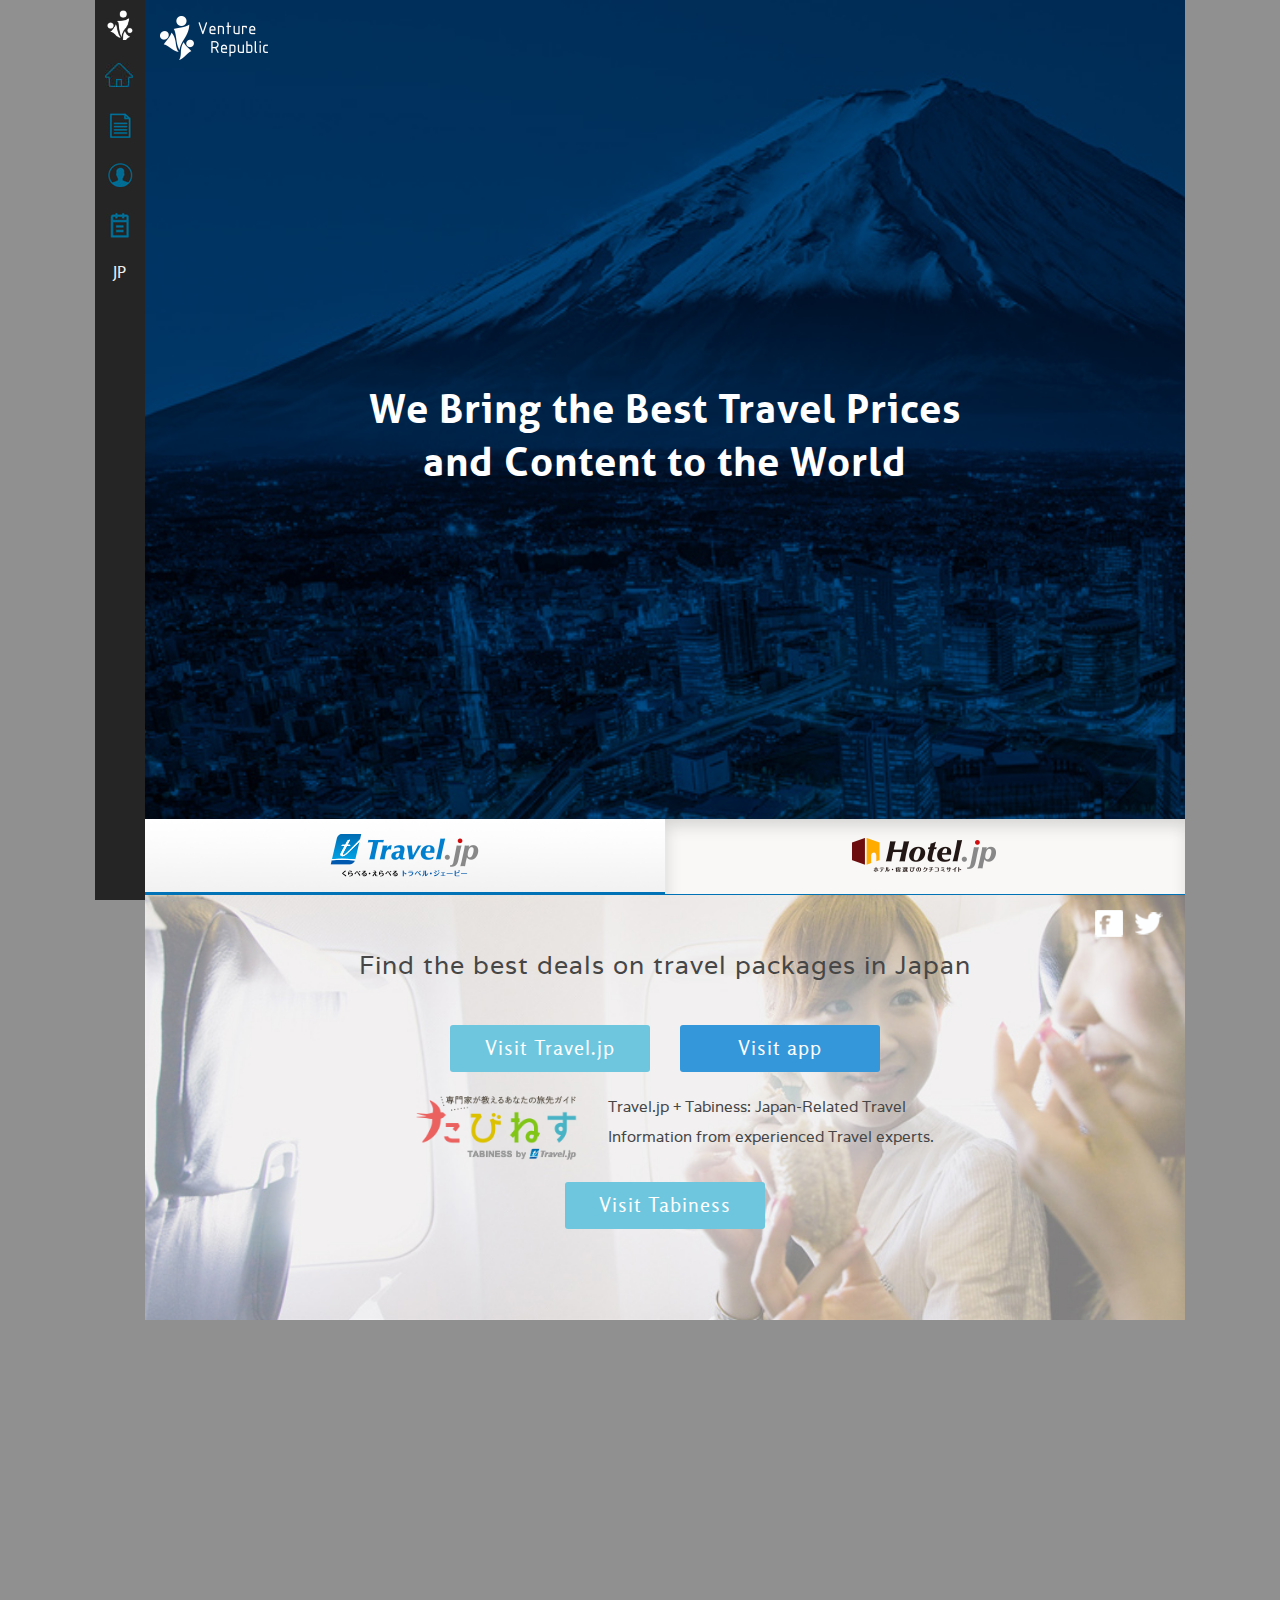
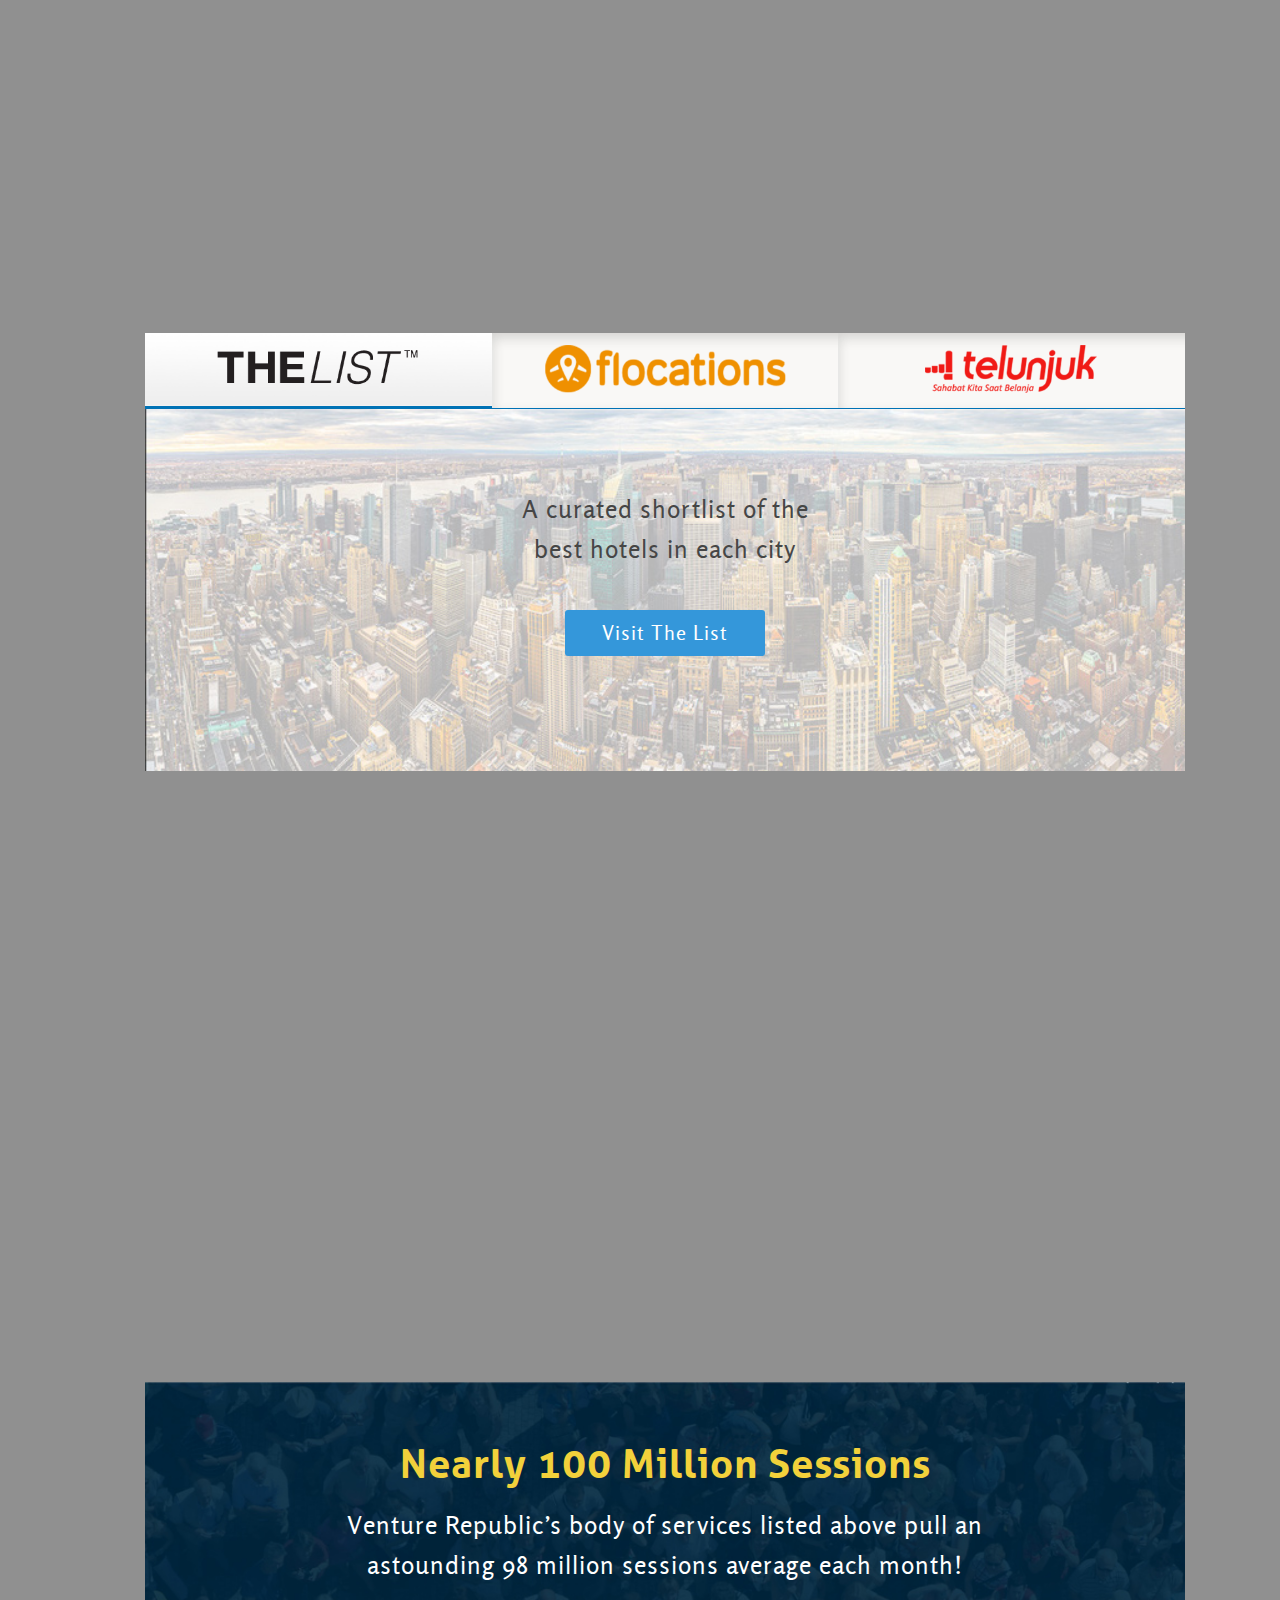
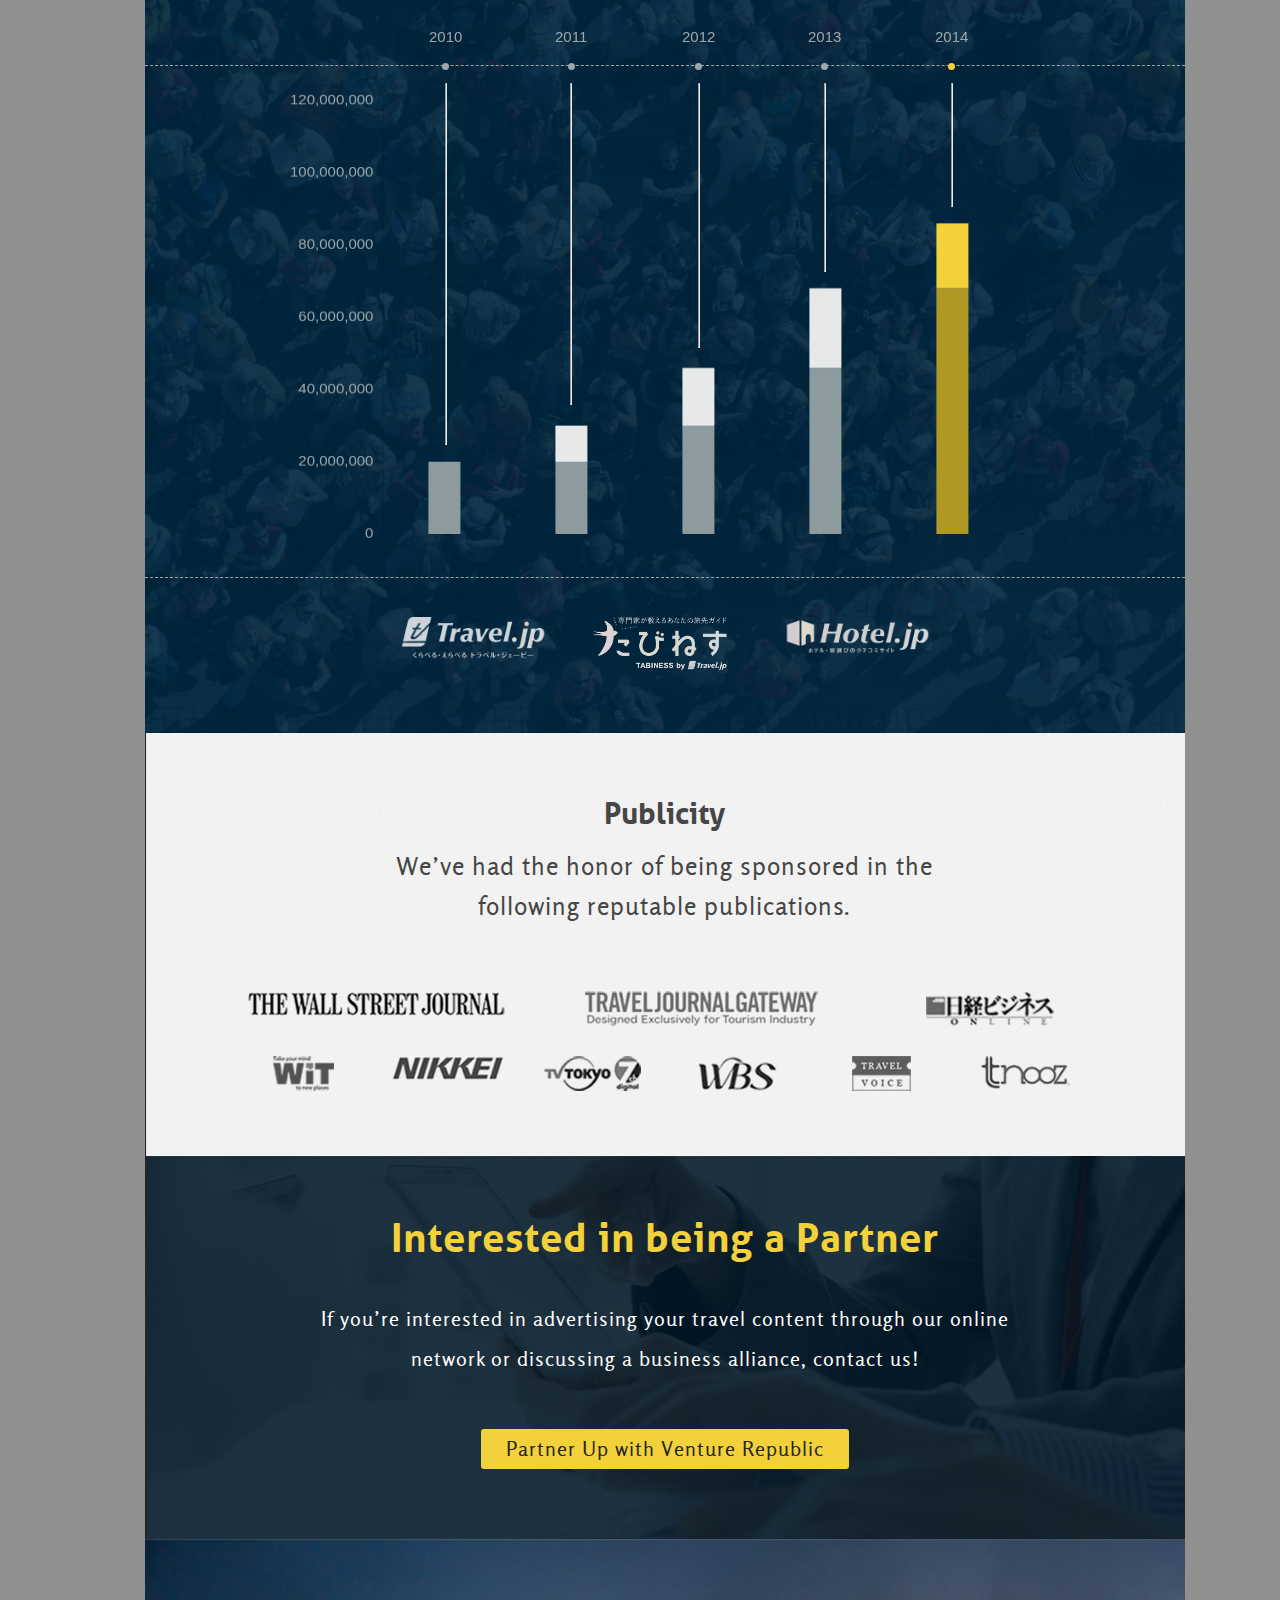
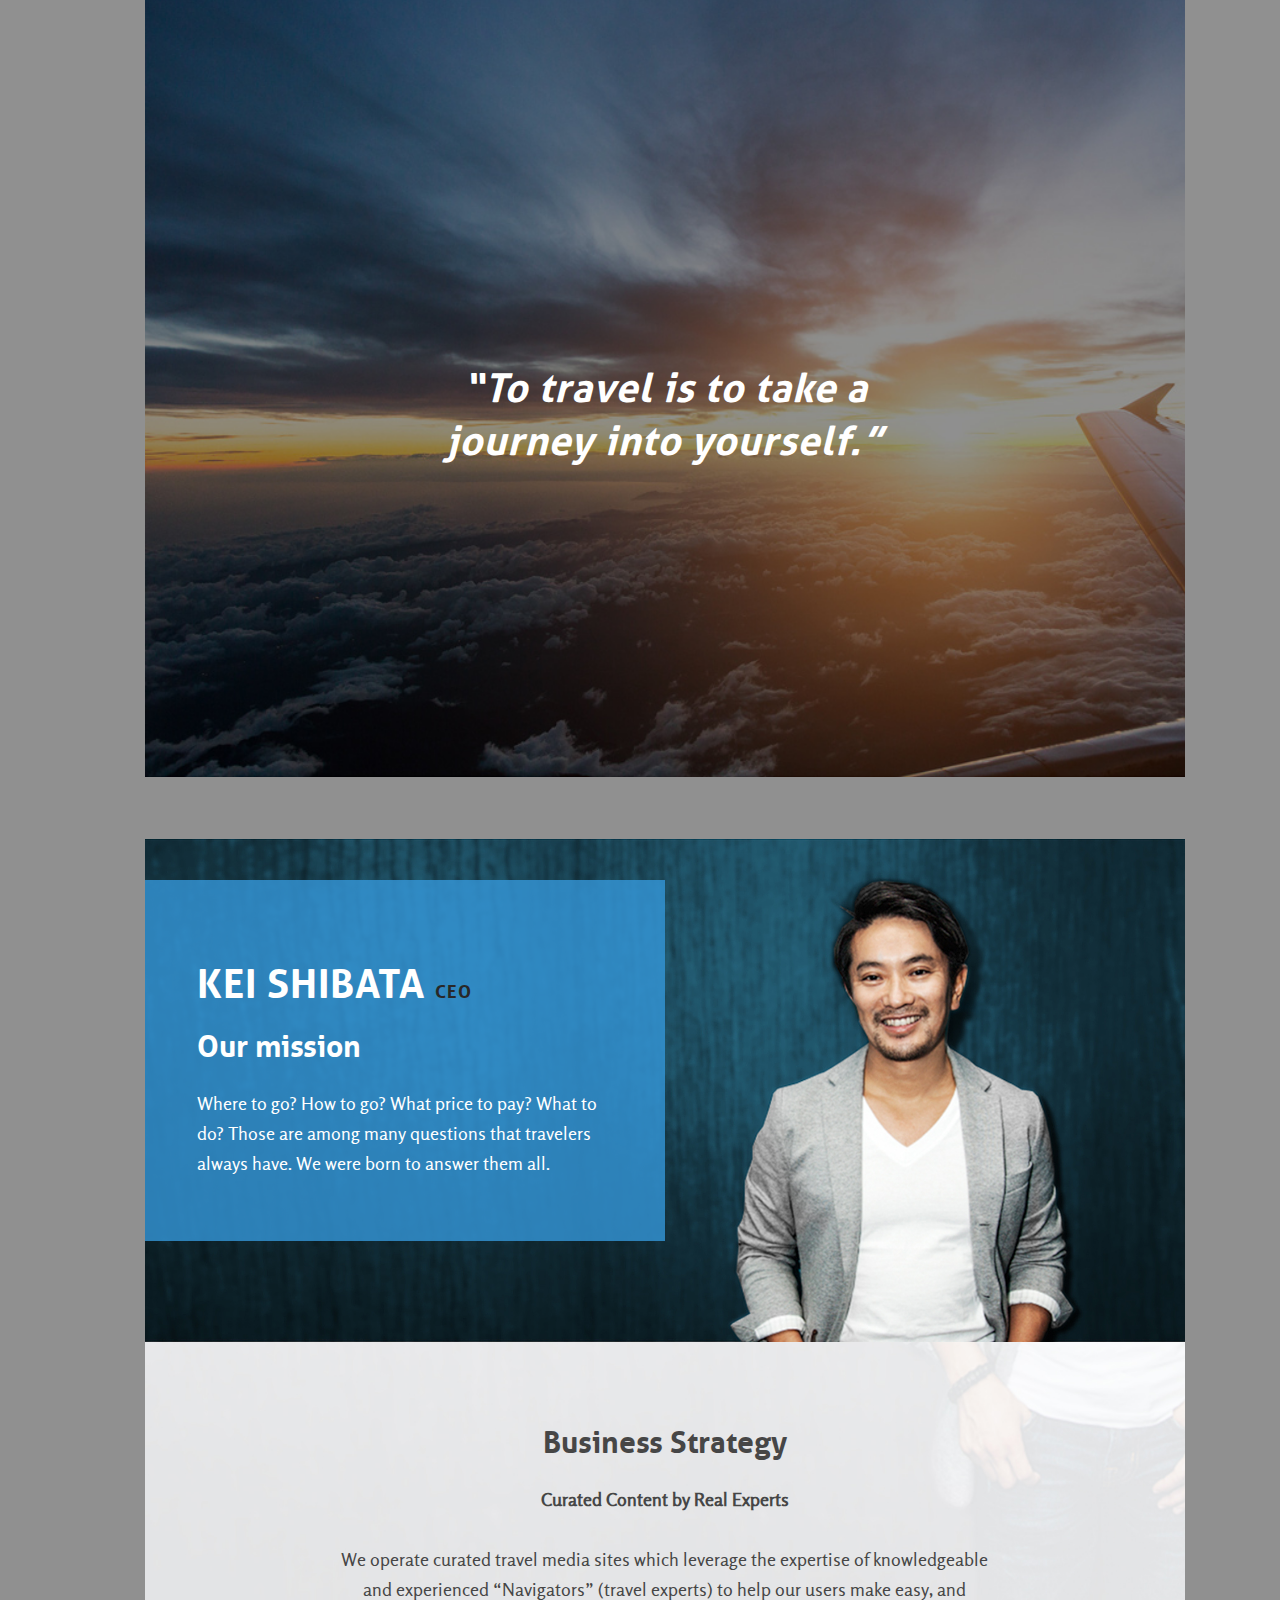
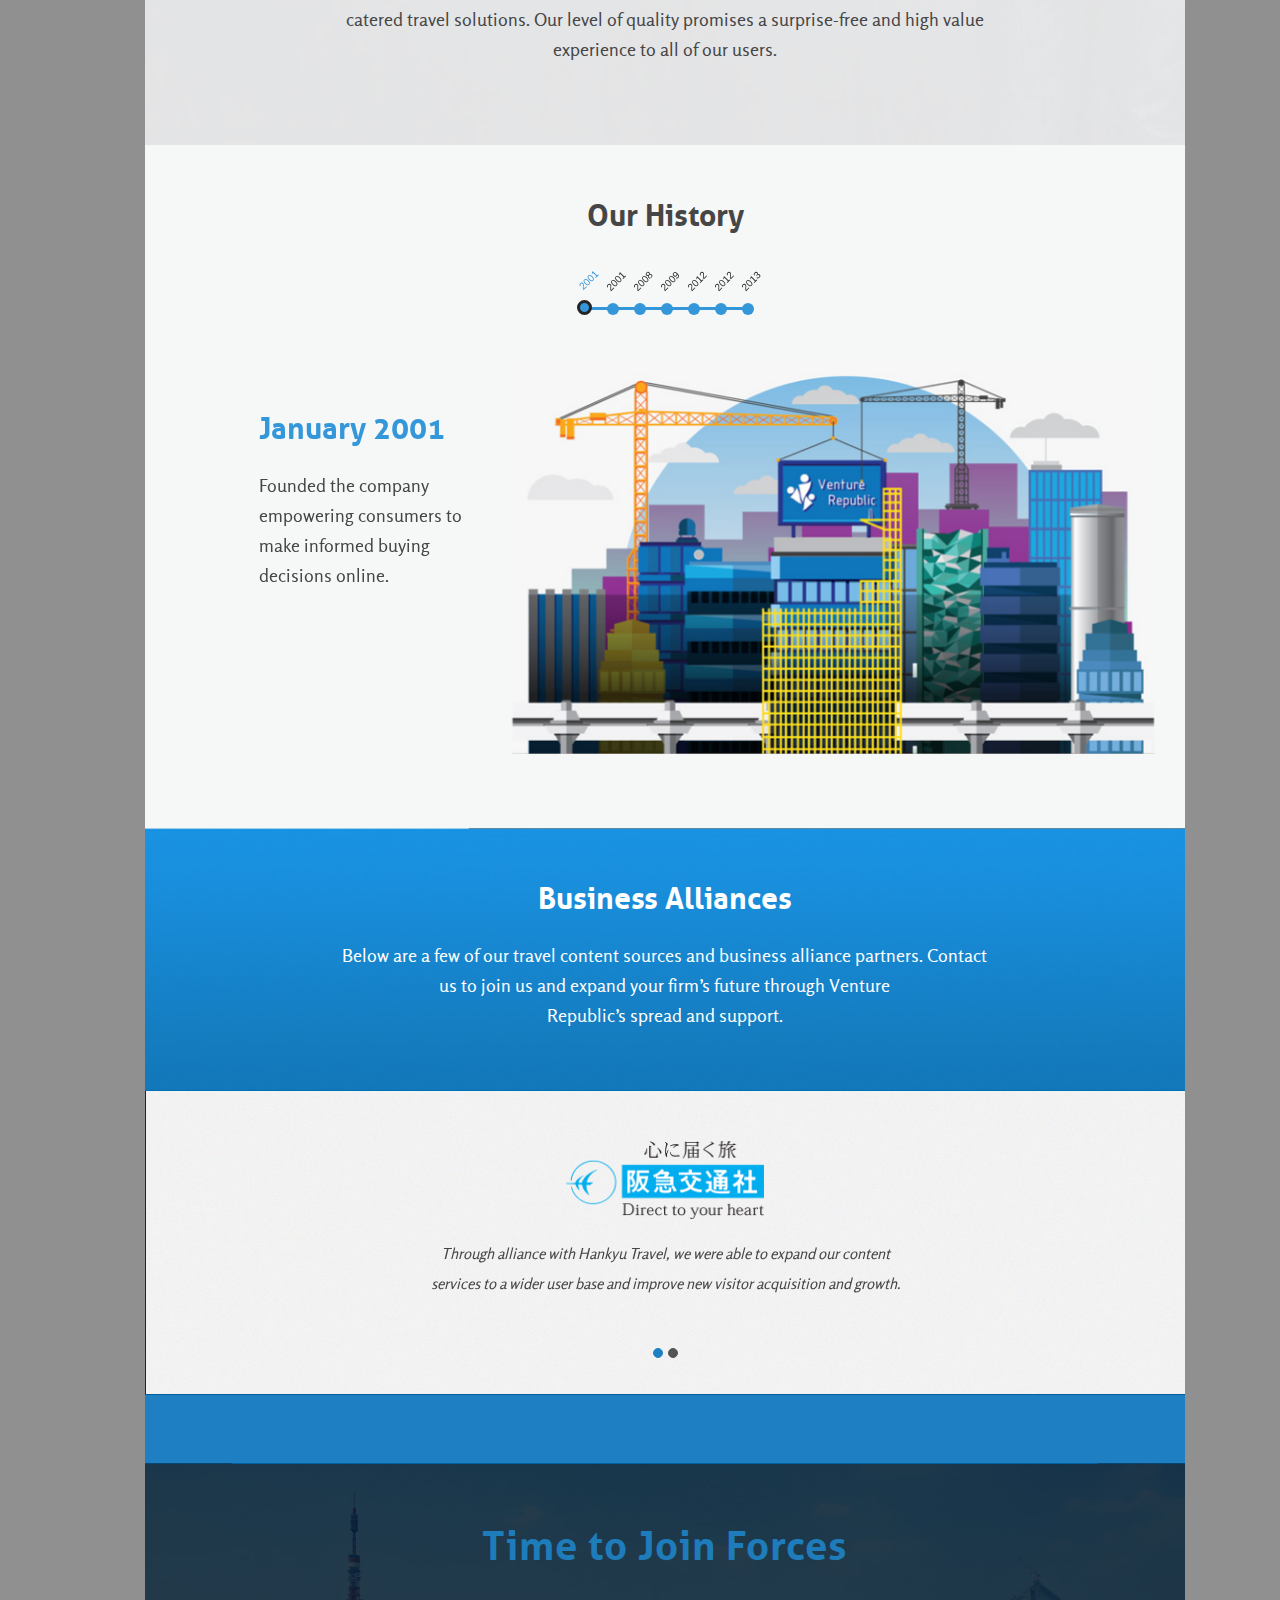
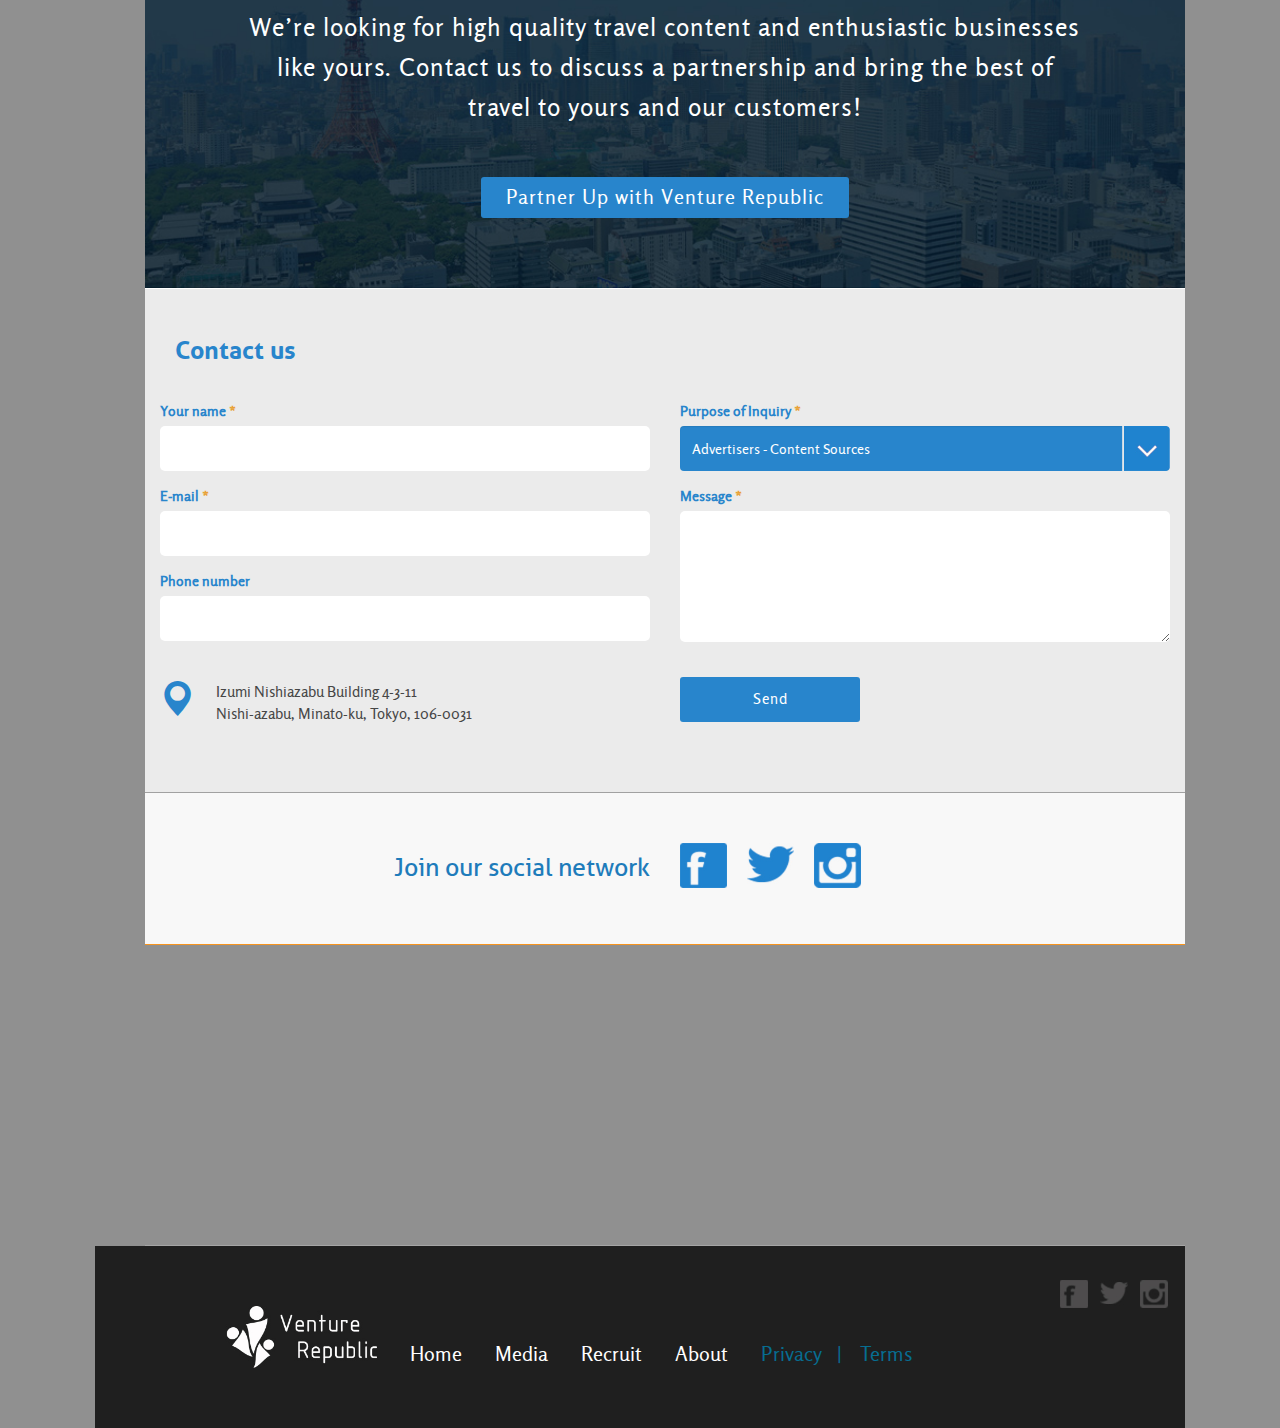
==== index.html @ 98ac19a4 "Map" ====
<!DOCTYPE html>
<html lang="en">
<head>
<meta charset="utf-8">
<meta http-equiv="X-UA-Compatible" content="IE=edge">
<meta name="viewport" content="width=device-width, initial-scale=1">
<title>Venture Republic - Home</title>
<link rel="icon" type="image/png" href="img/favicon.png" />
<!--[if IE]><link rel="shortcut icon" type="image/x-icon" href="img/favicon.ico" /><![endif]-->
<link href="css/bootstrap.min.css" rel="stylesheet">
<link rel="stylesheet" href="fonts/stylesheet.css" type="text/css" charset="utf-8" />
<link href='http://fonts.googleapis.com/css?family=Varela' rel='stylesheet' type='text/css'>
<link rel="stylesheet" type="text/css" href="css/bootstrap-select.min.css">
<link href='https://api.tiles.mapbox.com/mapbox-gl-js/v0.4.0/mapbox-gl.css' rel='stylesheet' />
<link rel="stylesheet/less" type="text/css" href="css/style.less">
<!-- HTML5 shim and Respond.js for IE8 support of HTML5 elements and media queries -->
<!-- WARNING: Respond.js doesn't work if you view the page via file:// -->
<!--[if lt IE 9]>
    <script src="js/jquery-1.11.js"></script>
      <script src="https://oss.maxcdn.com/html5shiv/3.7.2/html5shiv.min.js"></script>
      <script src="https://oss.maxcdn.com/respond/1.4.2/respond.min.js"></script>
    <![endif]-->
<script src="js/less.js" type="text/javascript"></script>
<script src="js/jquery-2.1.1.min.js"></script>
<script src="js/bootstrap.min.js"></script>
<script src="js/Chart.min.js"></script>
<script src="js/bootstrap-select.min.js"></script>
<script src='https://api.tiles.mapbox.com/mapbox-gl-js/v0.4.0/mapbox-gl.js'></script>
<script src="js/script.js"></script>
</head>
<body>
<header>
  <nav class="navbar navbar-default" role="navigation">
    <div class="navbar-header text-center menu-hover"> <a class="navbar-brand" href="javascript:void(0)"></a> </div>
    <div class="navbar-collapse">
      <ul class="nav navbar-nav text-center">
        <li id="home-icon" class="active menu-hover"><a href="javascript:void(0)"><img class="img-responsive" src="img/home-icon.jpg" /></a></li>
        <li id="media-icon" class="menu-hover"><a href="javascript:void(0)"><img class="img-responsive" src="img/media-icon.jpg" /></a></li>
        <li id="recruit-icon" class="menu-hover"><a href="javascript:void(0)"><img class="img-responsive" src="img/recruit-icon.jpg" /></a></li>
        <li id="about-icon" class="menu-hover"><a href="javascript:void(0)"><img class="img-responsive" src="img/about-icon.jpg" /></a></li>
        <li><a class="lang" href="#">JP</a></li>
      </ul>
    </div>
    <div class="popout-menu" style="display:none;"  >
      <ul>
        <a class="grey-logo" href="#top-image">
        <li><img class="img-responsive" src="img/logo-venture-grey.jpg" /></li>
        </a>
        <div class="popout-menu-wrapper"> <a class="popout-menu-title" href="javascript:void(0)">
          <li>Home</li>
          </a>
          <ul class="sub-menu home-menu" style="display:none">
            <a href="#services">
            <li><span class="menu-icon cog"></span>Services</li>
            </a> <a href="#statistics">
            <li><span class="menu-icon pie-chart"></span>Growth Statistics</li>
            </a> <a href="#publicity">
            <li><span class="menu-icon eye"></span>Publicity</li>
            </a> <a href="#ceo">
            <li><span class="menu-icon speach_bubble"></span>Our Mission & CEO</li>
            </a> <a href="#history">
            <li><span class="menu-icon ribbon"></span>Our History</li>
            </a> <a href="#business-alliances">
            <li><span class="glyphicon glyphicon-globe"></span>Business Alliances</li>
            </a> <a href="#contact">
            <li><span class="menu-icon align"></span>Contact VR</li>
            </a>
          </ul>
        </div>
        <div class="popout-menu-wrapper"> <a class="popout-menu-title" href="">
          <li>Media</li>
          </a>
          <ul class="sub-menu media-menu" style="display:none">
            <a href="recruit.html#values">
            <li><span class="menu-icon star"></span>Our Values</li>
            </a> <a href="recruit.html#team">
            <li><span class="menu-icon users"></span>Meet the Team</li>
            </a> <a href="recruit.html#work_at_vr">
            <li><span class="menu-icon user"></span>Work at VR</li>
            </a>
          </ul>
        </div>
        <div class="popout-menu-wrapper"> <a class="popout-menu-title" href="">
          <li>Recruit</li>
          </a>
          <ul class="sub-menu recruit-menu" style="display:none">
            <a href="">
            <li>Services</li>
            </a> <a href="">
            <li>Growth Statistics</li>
            </a> <a href="">
            <li>Publicity</li>
            </a>
          </ul>
        </div>
        <div class="popout-menu-wrapper"> <a class="popout-menu-title" href="">
          <li>About</li>
          </a>
          <ul class="sub-menu about-menu" style="display:none">
            <a href="">
            <li>Services</li>
            </a> <a href="">
            <li>Growth Statistics</li>
            </a> <a href="">
            <li>Publicity</li>
            </a>
          </ul>
        </div>
      </ul>
    </div>
  </nav>
</header>
<!-- Content -->
<div id="skrollr-body"> 
<div class="main-content">
  <div class="container-fluid">
      <!-- Top image -->
      <div class="row relative home-top" id="top-image">
          <div class="logo-top"><img src="img/logo-white.png" /></div>
          <div class="absolute-center-parent">
            <h1 class="absolute-center">We Bring the Best Travel Prices<br />
              and Content to the World</h1>
          </div>
      </div>
      <!-- Travel & Hotel -->
      <div id="services" class="row domestic-travel"><a class="active-tab" href="#" rel="travel-jp">
        <div class="col-md-6 text-center"><img class="pad2" src="img/travel-jp-logo.png" /></div>
        </a> <a class="tab" href="#" rel="hotel-jp">
        <div class="col-md-6 text-center"><img class="pad2" src="img/hotel-jp-logo.png" /></div>
        </a> </div>
      <div class="domestic-travel-wrapper relative"> 
        <!-- Tab  1 -->
        <div class="row" id="travel-jp">
          <div class="right-social-networks"><a href="#" target="_blank"><img src="img/white-fb.png" /></a><a href="#" target="_blank"><img src="img/white-twitter.png" /></a></div>
          <div class="col-md-10 col-md-offset-1 text-center">
            <h3>Find the best deals on travel packages in Japan</h3>
            <div class="row">
              <div class="col-md-4 col-md-offset-2 col-sm-6 text-right center-on-mobile visible"> <a class="btn btn-lg btn-default turquoise-btn">Visit Travel.jp</a> </div>
              <div class="col-md-4 col-sm-6 text-left center-on-mobile visible"> <a class="btn btn-lg btn-default light-blue-btn">Visit app</a> </div>
              <div class="row-fluid">
              <div class="col-sm-3 col-sm-offset-2 col-xs-12 center-on-mobile text-right"><img class="tabiness" src="img/travel-jp-tabiness.png" /></div>
              <div class="col-sm-5 col-xs-12 text-left center-on-mobile">
                <p>Travel.jp + Tabiness: Japan-Related Travel<br />
                  Information from experienced Travel experts.</p>
              </div>
              </div>
              <div class="col-md-10 col-md-offset-1 text-center visible"> <a class="btn btn-lg btn-default turquoise-btn">Visit Tabiness</a> </div>
            </div>
          </div>
        </div>
        
        <!-- Tab  2 -->
        <div id="hotel-jp" class="row" style="display:none;">
          <div class="right-social-networks"><a href="" target="_blank"><img src="img/white-fb.png" /></a><a href="" target="_blank"><img src="img/white-twitter.png" /></a></div>
          <div class="col-md-6 col-md-offset-3 text-center">
            <h3>Leading Global Hotel-booking Site </h3>
            <p>Empowering users to find the best hotel anywhere<br />
              in the world with price comparison.</p>
          </div>
          <div class="col-md-12 visible text-center"> <a class="btn btn-lg btn-default turquoise-btn">Visit Hotel.jp</a> </div>
          <div class="col-md-3 col-md-offset-3 col-sm-6 text-right visible center-on-mobile"> <a class="btn btn-lg btn-default light-blue-btn">App Store</a> </div>
          <div class="col-md-3 col-sm-6 text-left center-on-mobile"> <a class="btn btn-lg btn-default light-blue-btn">Google Play</a> </div>
        </div>
      </div>
      
      <!-- Map 1 / Japan -->
      <div class="row relative map" data-bottom-top="opacity:0;background-position:0% 0%" data-center="opacity:1; background-position:50% 0%" data-top-bottom="background-position:100% 0%"> <img class="img-responsive" src="img/global-initiative-map.png" />
        <div class="blue-ribbon">
          <h3>Japan</h3>
        </div>
      </div>
      <!-- Investments -->
      <div class="row relative investment"> <a class="active-tab" rel="the-list" href="#">
        <div class="col-lg-4 col-md-4 text-center"><img class="pad10" src="img/the-list-logo.png" /></div>
        </a> <a class="tab" rel="flocations" href="#">
        <div class="col-lg-4 col-md-4 text-center"><img class="pad10" src="img/flocations-logo.png" /></div>
        </a> <a class="tab" rel="telunjuk" href="#">
        <div class="col-lg-4 col-md-4 text-center"><img class="pad10" src="img/telunjuk-logo.png" /></div>
        </a> </div>
      <div class="investment-wrapper"> 
        <!-- Tab 1 -->
        <div id="the-list" class="row visible text-center">
          <div class="col-md-12 visible">
            <h3>A curated shortlist of the<br />
              best hotels in each city</h3>
          </div>
          <div class="col-md-12 visible"> <a class="btn btn-lg btn-default light-blue-btn">Visit The List</a> </div>
        </div>
        <!-- Tab  2 -->
        <div id="flocations" class="row text-center" style="display:none">
          <div class="col-md-12 visible">
            <h3>We became a shareholder of Singapore based<br />
              travel meta search start-up “Flocations”.</h3>
          </div>
          <div class="col-md-3 col-md-offset-3 col-sm-6 text-right visible center-on-mobile"> <a class="btn btn-lg btn-default turquoise-btn">Visit Flocations</a> </div>
          <div class="col-md-3 col-sm-6 text-left visible center-on-mobile"> <a class="btn btn-lg btn-default light-blue-btn">App Store</a> </div>
        </div>
        <!-- Tab  3 -->
        <div id="telunjuk" class="row text-center" style="display:none">
          <div class="col-md-12 visible">
            <h3>Meta search shopping portal.<br />
              With previous shopping ...</h3>
          </div>
          <div class="col-md-3 col-md-offset-3 col-sm-6 text-right center-on-mobile visible"> <a class="btn btn-lg btn-default turquoise-btn">Visit Telunjuk</a> </div>
          <div class="col-md-3 col-sm-6 text-left center-on-mobile visible"> <a class="btn btn-lg btn-default light-blue-btn">Google Play</a> </div>
        </div>
      </div>
      <!-- Map 2 / World -->
      <div class="row relative map" data-bottom-top="opacity:0;background-position:0% 0%" data-center="opacity:1; background-position:50% 0%" data-top-bottom="background-position:100% 0%"> <div id="the-list-map"><img class="img-responsive" src="img/collaboration-map.png" /></div>
      <div id="other-map" style="display:none"><img class="img-responsive" src="img/collaboration-map-flocations.png" /></div>
        <div class="blue-ribbon">
          <h3>Collaborations</h3>
        </div>
      </div>
      <!-- Statistics -->
      <div id="statistics" class="row statistics text-center">
        <div class="col-md-12">
          <h1 class="yellow">Nearly 100 Million Sessions</h1>
          <h3 class="white">Venture Republic’s body of services listed above pull an <br />
            astounding 98 million sessions average each month!</h3>
        </div>
        <div class="col-md-12 graph-wrapper">
          <div class="graph col-centered">
            <div class="graph-years"> <span class="first-year">2010<span class="year-point"></span>
              <hr width="0">
              </span> <span class="second-year">2011<span class="year-point"></span>
              <hr width="0">
              </span> <span class="third-year">2012<span class="year-point"></span>
              <hr width="0">
              </span> <span class="fourth-year">2013<span class="year-point"></span>
              <hr width="0">
              </span> <span class="fifth-year">2014<span class="year-point"></span>
              <hr width="0">
              </span> </div>
            <script>
document.write("<canvas id=\"canvas_StackedBar2\" height=\""+defCanvasHeight+"\" width=\""+defCanvasWidth+"\"></canvas>");
window.onload = function() {
var myStackedBar = new Chart(document.getElementById("canvas_StackedBar2").getContext("2d")).StackedBar(mydata1,opt2);
skrollr.init({ forceHeight: false })
;}
			</script> 
          </div>
        </div>
        <div class="col-sm-7 stats-logo col-centered text-center">
          <div class="col-sm-4"><img class="img-responsive" src="img/travel-jp-logo-transparent.png" /></div>
          <div class="col-sm-4"><img class="img-responsive" src="img/tabiness-jp-logo-transparent.png" /></div>
          <div class="col-sm-4"><img class="img-responsive" src="img/hotel-jp-logo-transparent.png" /></div>
        </div>
      </div>
      <!-- Publicity -->
      <div id="publicity" class="row text-center">
        <div class="col-md-10 col-md-offset-1">
          <h2>
          Publicity
          </h1>
          <h3>We’ve had the honor of being sponsored in the<br />
            following reputable publications.</h3>
          <div class="row">
            <div class="col-md-4"><img src="img/wall-street-journal-logo.png" /></div>
            <div class="col-md-5"><img src="img/travel-journal-logo.png" /></div>
            <div class="col-md-3"><img src="img/online-logo.png" /></div>
            <div class="col-md-2"><img src="img/wit-logo.png" /></div>
            <div class="col-md-2"><img src="img/nikkei-logo.png" /></div>
            <div class="col-md-2"><img src="img/tv-tokyo-logo.png" /></div>
            <div class="col-md-2"><img src="img/wbs-logo.png" /></div>
            <div class="col-md-2"><img src="img/travel-voice-logo.png" /></div>
            <div class="col-md-2"><img src="img/tnooz-logo.png" /></div>
          </div>
        </div>
      </div>
      <!-- CTA -->
      <div class="row cta text-center">
        <div class="col-md-12">
          <h1 class="yellow">Interested in being a Partner</h1>
          <h3 class="white">If you’re interested in advertising your travel content through our online<br />
            network or discussing a business alliance, contact us!</h3>
          <a class="btn btn-default yellow-btn">Partner Up with Venture Republic</a> </div>
      </div>
      <!-- Transition -->
      <div id="plane" class="row relative text-center">
        <div class="plane" data-bottom-top="background-position:0% 0%" data-top-bottom="background-position:100% 0%"></div>
        <div class="absolute-center-parent">
          <h1 class="absolute-center"><i>“To travel is to take a<br />
            journey into yourself.”</i></h1>
        </div>
      </div>
      <!-- CEO -->
      <div id="ceo" class="row transition relative text-center"> <img class="img-responsive" src="img/ceo.jpg" />
        <div class="col-md-6 col-sm-6 ceo-mission text-left">
          <h1>KEI SHIBATA <span class="ceo-font">CEO</span></h1>
          <h2>Our mission</h2>
          <p>Where to go? How to go? What price to pay? What to do? Those are among many questions that travelers always have. We were born to answer them all.</p>
        </div>
      </div>
      <!-- Business Strategy-->
      <div id="business-strategy" class="row text-center">
        <div class="col-md-8 col-md-offset-2">
          <h2> Business Strategy </h2>
          <p><b>Curated Content by Real Experts</b></p>
          <p>We operate curated travel media sites which leverage the expertise of knowledgeable and experienced “Navigators” (travel experts) to help our users make easy, and catered travel solutions. Our level of quality promises a surprise-free and high value experience to all of our users.</p>
        </div>
      </div>
      
      <!-- our History -->
      <div id="history" class="row">
        <h2 class="text-center"> Our History </h2>
        <div class="col-md-12">
          <div id="carousel-example-generic" class="carousel slide" data-ride="carousel">
            <div class="carousel-bar"></div>
            <!-- Indicators -->
            <ol class="carousel-indicators">
              <li data-target="#carousel-example-generic" data-slide-to="0" class="active"><span>2001</span></li>
              <li data-target="#carousel-example-generic" data-slide-to="1"><span>2001</span></li>
              <li data-target="#carousel-example-generic" data-slide-to="2"><span>2008</span></li>
              <li data-target="#carousel-example-generic" data-slide-to="3"><span>2009</span></li>
              <li data-target="#carousel-example-generic" data-slide-to="4"><span>2012</span></li>
              <li data-target="#carousel-example-generic" data-slide-to="5"><span>2012</span></li>
              <li data-target="#carousel-example-generic" data-slide-to="6"><span>2013</span></li>
            </ol>
            
            <!-- Wrapper for slides -->
            <div class="carousel-inner" role="listbox">
              <div class="item active">
                <div class="col-md-3 col-md-offset-1">
                  <h2>January 2001 </h2>
                  <p>Founded the company empowering consumers
                    to make informed buying decisions online.</p>
                </div>
                <div class="col-md-8"><img class="img-responsive" src="img/construction.jpg" /></div>
              </div>
              <div class="item">
                <div class="col-md-3 col-md-offset-1">
                  <h2>June 2001 </h2>
                  <p>Launched Travel.jp
                    (formerly Travel.co.jp)
                    as a website to compare hundreds of travel
                    sites at once.</p>
                  <br />
                  <img src="img/travel-jp-logo.png" /> </div>
                <div class="col-md-8"><img class="img-responsive" src="img/construction-2.jpg" /></div>
              </div>
              <div class="item">
                <div class="col-md-3 col-md-offset-1">
                  <h2>August 2008</h2>
                  <p>Applied to List on Tokyo Stock Exchange "JASDAQ" (formerly Osaka Stock Exchange "Hercules")</p>
                </div>
                <div class="col-md-8"><img class="img-responsive" src="img/construction-3.jpg" /></div>
              </div>
              <div class="item">
                <div class="col-md-3 col-md-offset-1">
                  <h2> March 2009 </h2>
                  <p>Launched Hotel.jp as
                    the hotel and travel accommodation review website.</p>
                </div>
                <div class="col-md-8"><img class="img-responsive" src="img/construction-4.jpg" /></div>
              </div>
              <div class="item">
                <div class="col-md-3 col-md-offset-1">
                  <h2> August 2012 </h2>
                  <p>Leveraged buyout by the management - delisted.</p>
                </div>
                <div class="col-md-8"><img class="img-responsive" src="img/construction-5.jpg" /></div>
              </div>
              <div class="item">
                <div class="col-md-3 col-md-offset-1">
                  <h2> September 2012 </h2>
                  <p>Launched Tabiness as a curated travel contents service to offer Worldwide Travel Guide.</p>
                </div>
                <div class="col-md-8"><img class="img-responsive" src="img/construction-6.jpg" /></div>
              </div>
              <div class="item">
                <div class="col-md-3 col-md-offset-1">
                  <h2> August 2013 </h2>
                  <p>Renewed the Company by spin-out.</p>
                </div>
                <div class="col-md-8"><img class="img-responsive" src="img/construction-7.jpg" /></div>
              </div>
            </div>
          </div>
        </div>
      </div>
      
      <!-- Business Alliances -->
      <div id="business-alliances" class="row text-center">
        <div class="col-md-8 col-md-offset-2">
          <h2>
          Business Alliances
          </h1>
          <p>Below are a few of our travel content sources and business alliance partners. Contact us to join us and expand your firm’s future through Venture<br />
            Republic’s spread and support.</p>
        </div>
      </div>
      
      <!-- Carousel 2 -->
      <div id="carousel-alliances" class="carousel slide row" data-ride="carousel"> 
        <!-- Indicators -->
        <ol class="carousel-indicators">
          <li data-target="#carousel-alliances" data-slide-to="0" class="active"></li>
          <li data-target="#carousel-alliances" data-slide-to="1"></li>
        </ol>
        
        <!-- Wrapper for slides -->
        <div class="carousel-inner" role="listbox">
          <div class="item active">
            <div class="col-md-6 col-md-offset-3 text-center"> <img src="img/hankyu_koutuusya.png">
              <p><i>Through alliance with Hankyu Travel, we were able to expand our content services to a wider user base and improve new visitor acquisition and growth.</i></p>
            </div>
          </div>
          <div class="item">
            <div class="col-md-6 col-md-offset-3 text-center"> <img src="img/hato-bus-logo.png" />
              <p><i>Thanks to collaboration with Hato Bus, we were able to release a written guide for users, which effectively improved web-based sales for products that were previously difficult to sell online.</i></p>
            </div>
          </div>
        </div>
      </div>
      
      <!-- CTA 2 -->
      <div class="row cta2 text-center">
        <div class="col-md-10 col-md-offset-1">
          <h1 class="blue">Time to Join Forces</h1>
          <h3 class="white">We’re looking for high quality travel content and enthusiastic businesses like
            yours. Contact us to discuss a partnership and bring the best of travel to yours and our customers!</h3>
          <a class="btn btn-default blue-btn">Partner Up with Venture Republic</a> </div>
      </div>
      
      <!-- Contact -->
      <div id="contact" class="row">
        <div class="col-md-12">
          <h2>Contact us</h2>
          <form role="form">
            <div class="row">
            <div class="col-md-6">
              <div class="form-group">
                <label for="name">Your name <span class="orange">&ast;</span></label>
                <input type="text" class="form-control" id="name">
              </div>
              <div class="form-group">
                <label for="email">E-mail <span class="orange">&ast;</span></label>
                <input type="email" class="form-control" id="email">
              </div>
              <div class="form-group">
                <label for="phone">Phone number</label>
                <input type="tel" class="form-control" id="phone">
              </div>
              <div class="form-group adress">
                <div class="col-sm-1 col-xs-2"><span class="glyphicon glyphicon-map-marker"></span></div>
                <div class="col-sm-8 col-xs-10">
                  <p>Izumi Nishiazabu Building 4-3-11<br />
                    Nishi-azabu, Minato-ku, Tokyo, 106-0031</p>
                </div>
              </div>
            </div>
            <div class="col-md-6">
              <div class="form-group">
                <label>Purpose of Inquiry <span class="orange">&ast;</span></label>
                <select class="selectpicker" data-width="100%">
                  <option>Advertisers - Content Sources</option>
                  <option>Business Partnerships - Alliances</option>
                  <option>Employment Opportunities</option>
                  <option>Other</option>
                </select>
              </div>
              <div class="form-group">
                <label>Message <span class="orange">&ast;</span></label>
                <textarea class="form-control" rows="4"></textarea>
              </div>
              <button type="submit" class="btn btn-submit btn-default blue-btn">Send</button>
            </div>
          </form>
        </div>
      </div>
      </div>
      
      <!-- Social Networks -->
      <div id="social" class="row">
        <div class="col-sm-6 text-right center-on-mobile">
          <h2 class="blue">
          Join our social network
          </h1>
        </div>
        <div class="col-sm-6 text-left center-on-mobile"> <a href="#" target="_blank"><img src="img/blue-fb.jpg" /></a><a href="#" target="_blank"><img src="img/blue-twitter.jpg" /></a><a href="#" target="_blank"><img src="img/blue-insta.jpg" /></a> </div>
      </div>
      
      <!-- Map -->
      <div id="map" class="row">
        <iframe width="100%" height="300px" src="http://api.tiles.mapbox.com/v4/vr.kca37a5p.html?access_token=pk.eyJ1IjoidnIiLCJhIjoiSElUV2J0ayJ9.FgAQ_S6-ic0k72d7heqhNg#17/35.65580/139.72338"></iframe>
        </div>
    </div>
  </div>
<footer class="relative">
<div class="footer-social-networks"><a href="#" target="_blank"><img src="img/black-fb.jpg" /></a><a href="#" target="_blank"><img src="img/black-twitter.jpg" /></a><a href="#" target="_blank"><img src="img/black-insta.jpg" /></a></div>
  <div class="container-fluid">
    <div class="row">
    
      <div class="col-md-12">
        <ul>
          <li><img class="logo-footer" src="img/black-logo.jpg" /></li>
          <li><a href="index.html">Home</a></li>
            <li><a href="media.html">Media</a></li>
            <li><a href="recruit.html">Recruit</a></li>
            <li><a href="about.html">About</a></li>
          <li class="menu-blue"><a href="#">Privacy</a></li>
          <li class="menu-blue"><a href="#">Terms</a></li>
        </ul>
      </div>
    </div>
  </div>
</footer>
<script type="text/javascript" src="js/skrollr.min.js"></script> 
<script>
$('.selectpicker').selectpicker({
      style: 'btn-info',
	  size: 4,
  });
</script>
</div>
</body>
</html>
---- fonts/stylesheet.css ----
/* Generated by Font Squirrel (http://www.fontsquirrel.com) on December 8, 2014 */
@font-face {
    font-family: 'rosarioregular';
    src: url('rosario-regular-webfont.eot');
    src: url('rosario-regular-webfont.eot?#iefix') format('embedded-opentype'),
         url('rosario-regular-webfont.woff2') format('woff2'),
         url('rosario-regular-webfont.woff') format('woff'),
         url('rosario-regular-webfont.ttf') format('truetype'),
         url('rosario-regular-webfont.svg#rosarioregular') format('svg');
    font-weight: normal;
    font-style: normal;

}

@font-face {
    font-family: 'allerbold';
    src: url('aller_bd-webfont.eot');
    src: url('aller_bd-webfont.eot?#iefix') format('embedded-opentype'),
         url('aller_bd-webfont.woff2') format('woff2'),
         url('aller_bd-webfont.woff') format('woff'),
         url('aller_bd-webfont.ttf') format('truetype'),
         url('aller_bd-webfont.svg#allerbold') format('svg');
    font-weight: normal;
    font-style: normal;

}

@font-face {
    font-family: 'allerregular';
    src: url('aller_rg-webfont.eot');
    src: url('aller_rg-webfont.eot?#iefix') format('embedded-opentype'),
         url('aller_rg-webfont.woff2') format('woff2'),
         url('aller_rg-webfont.woff') format('woff'),
         url('aller_rg-webfont.ttf') format('truetype'),
         url('aller_rg-webfont.svg#allerregular') format('svg');
    font-weight: normal;
    font-style: normal;

}
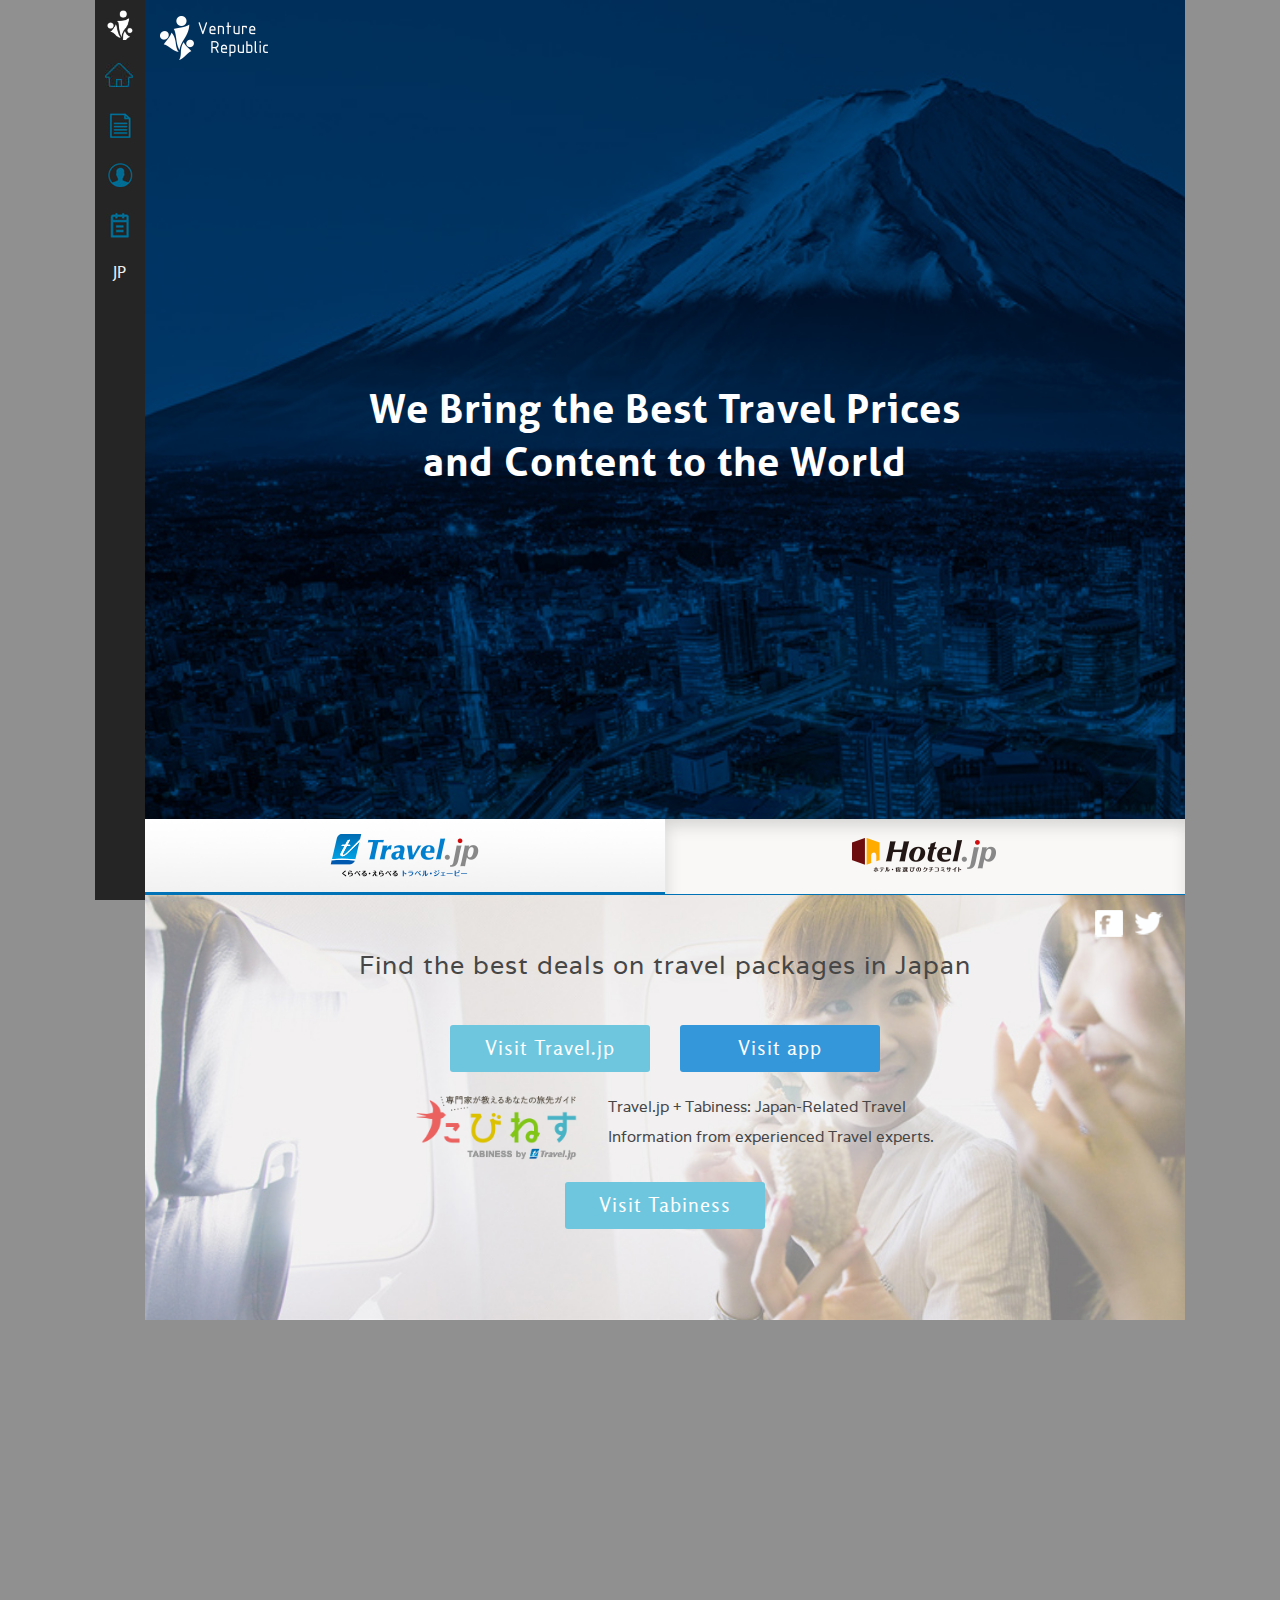
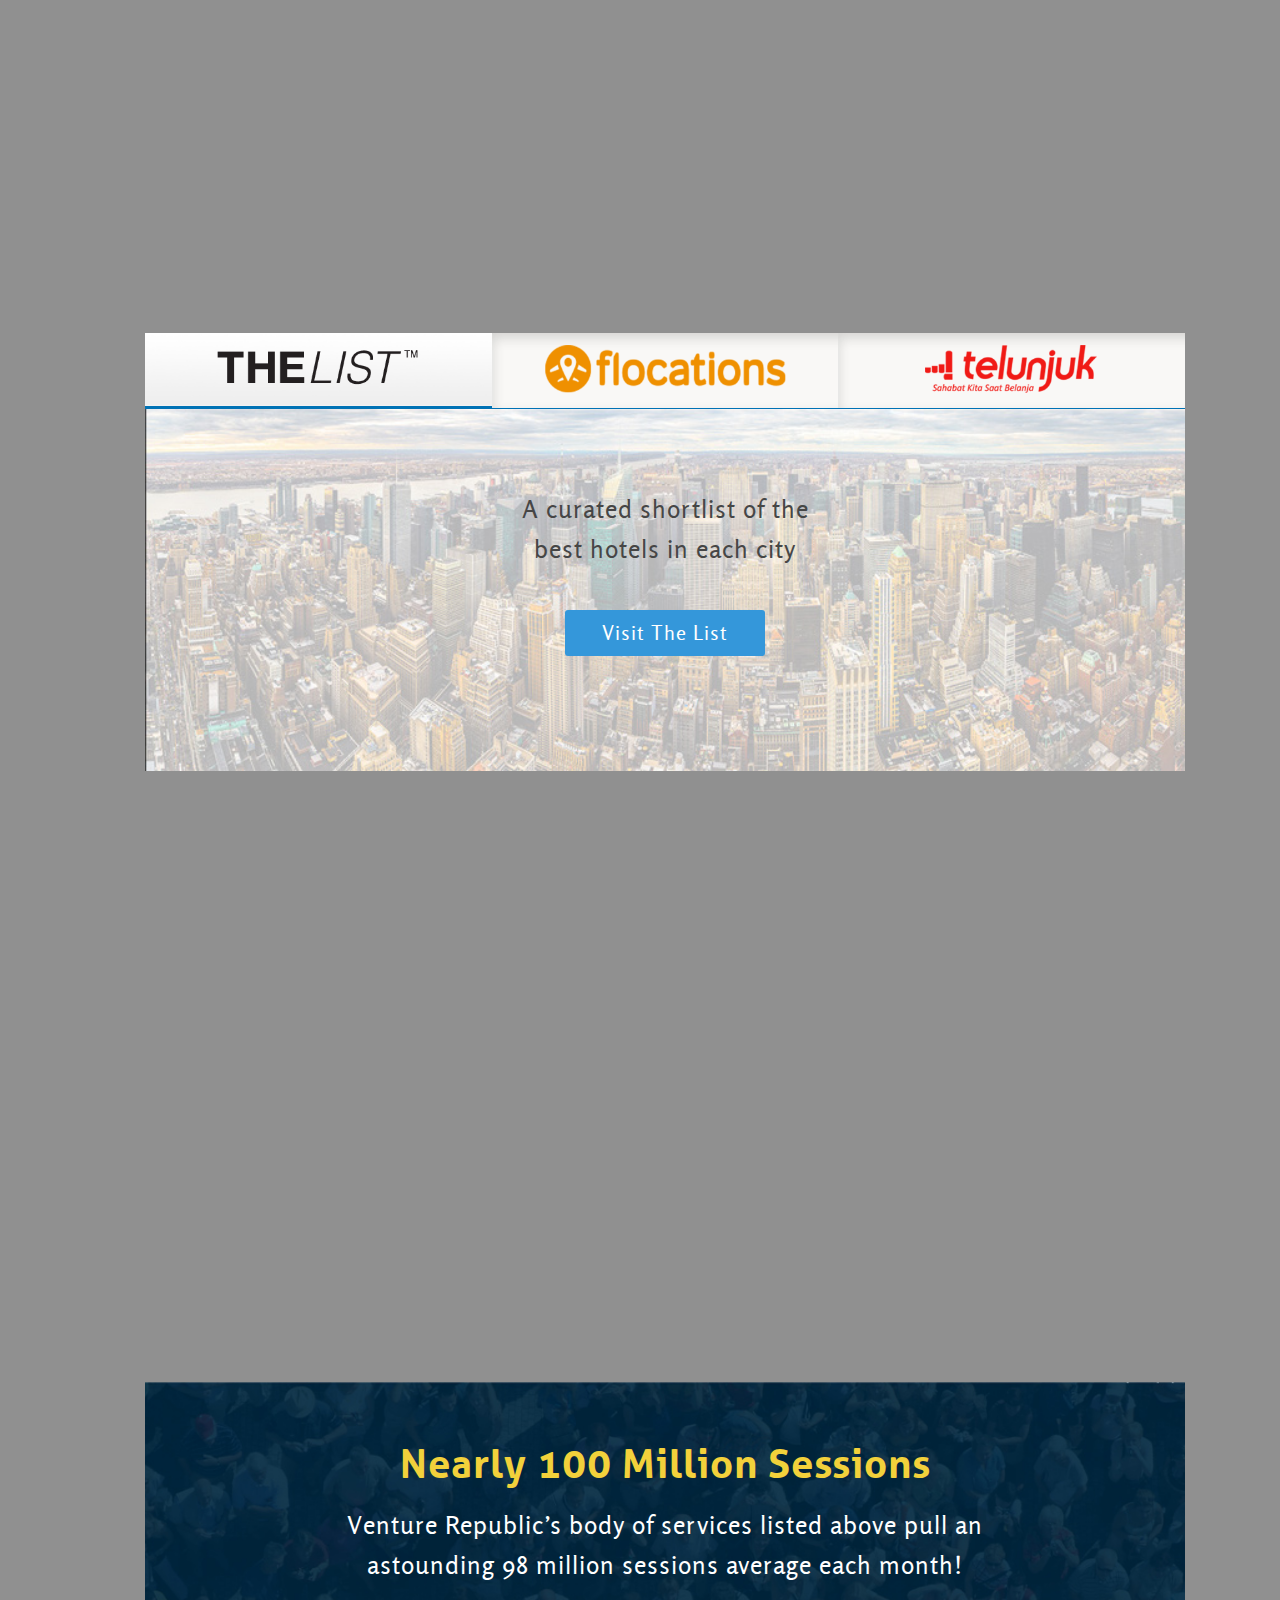
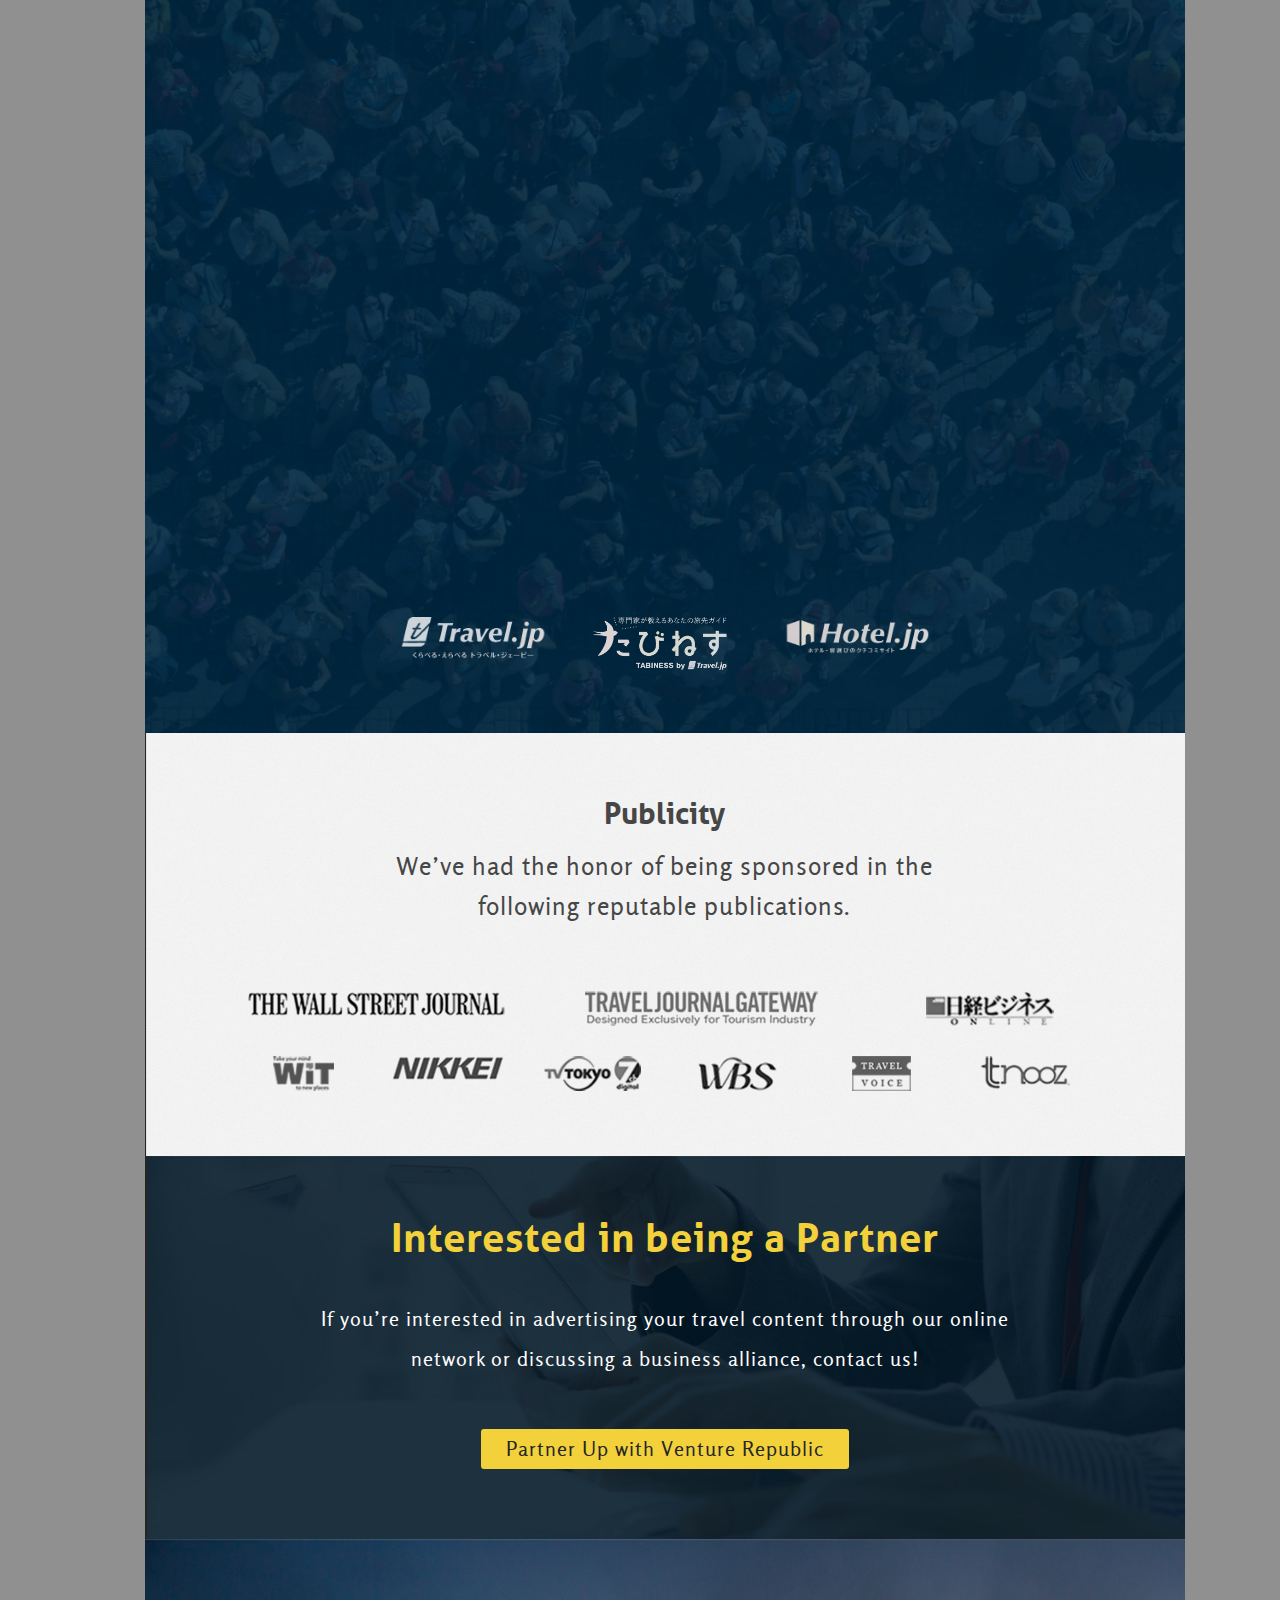
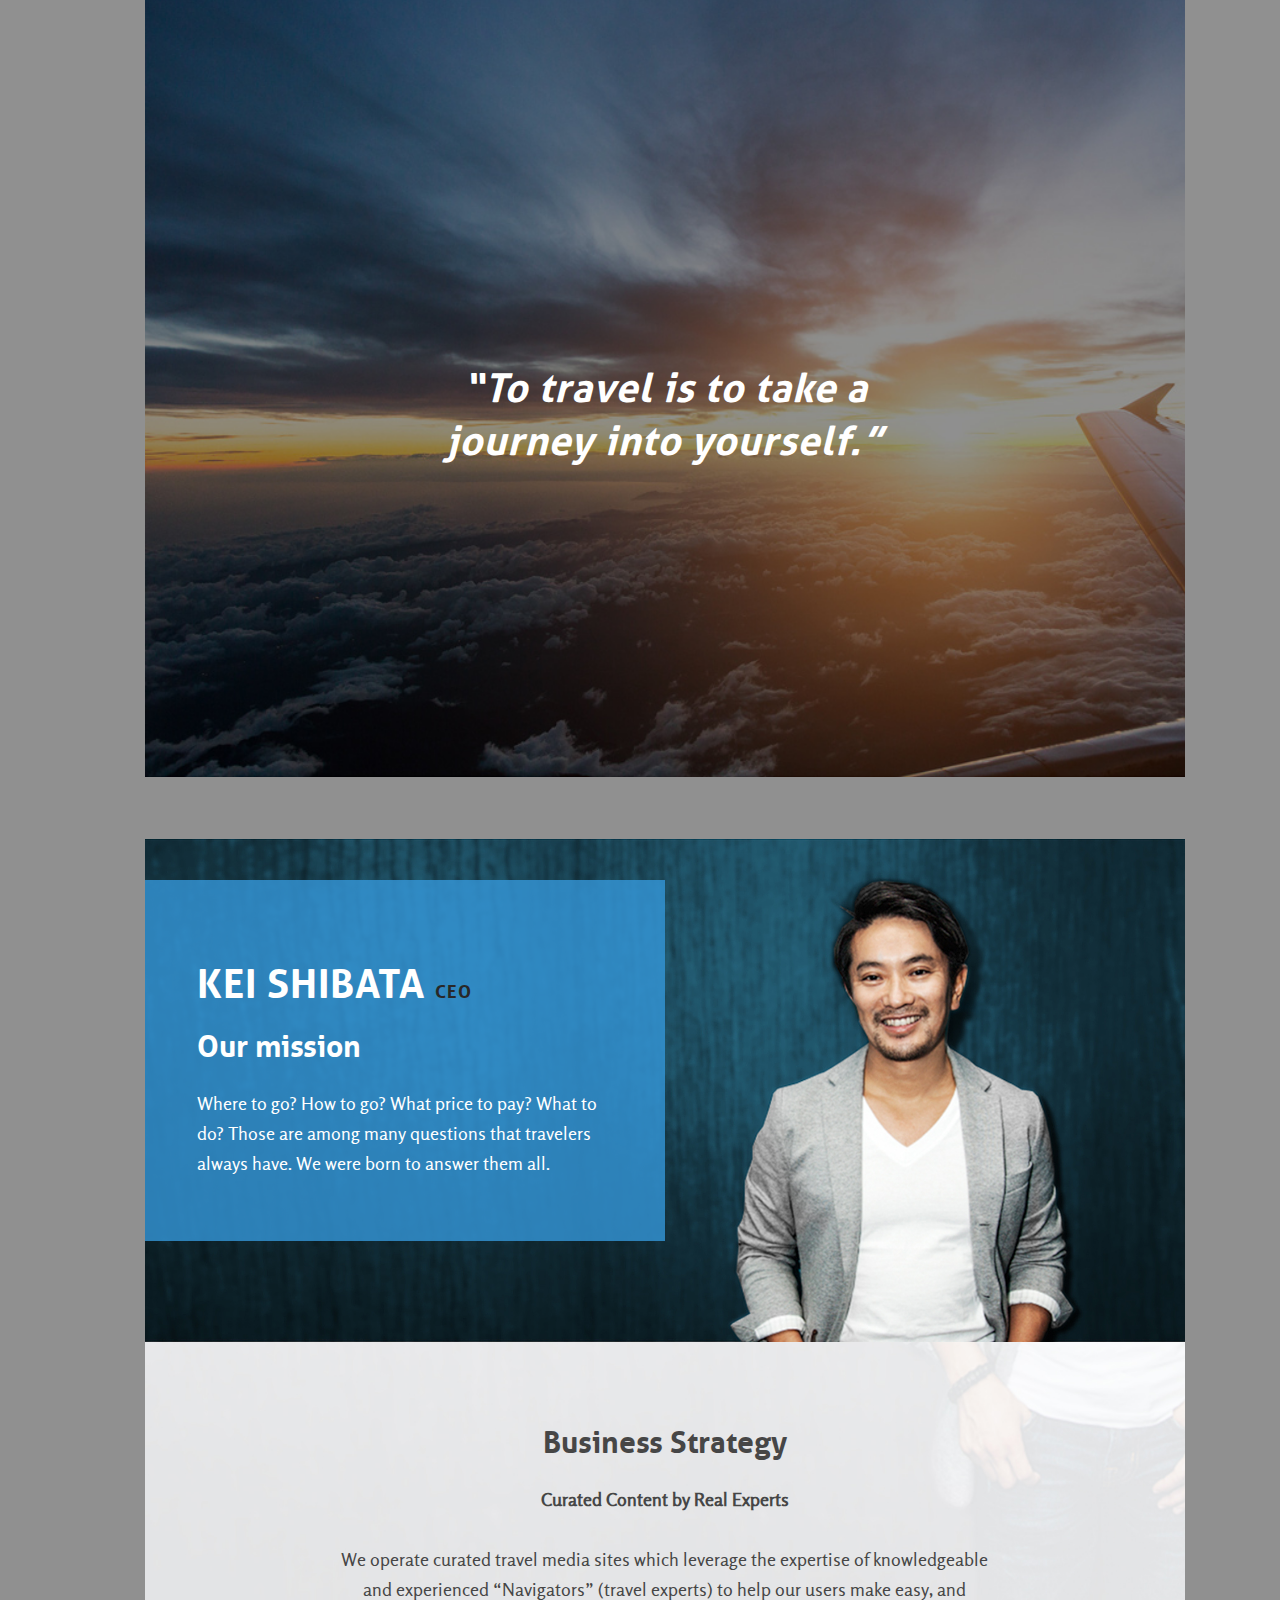
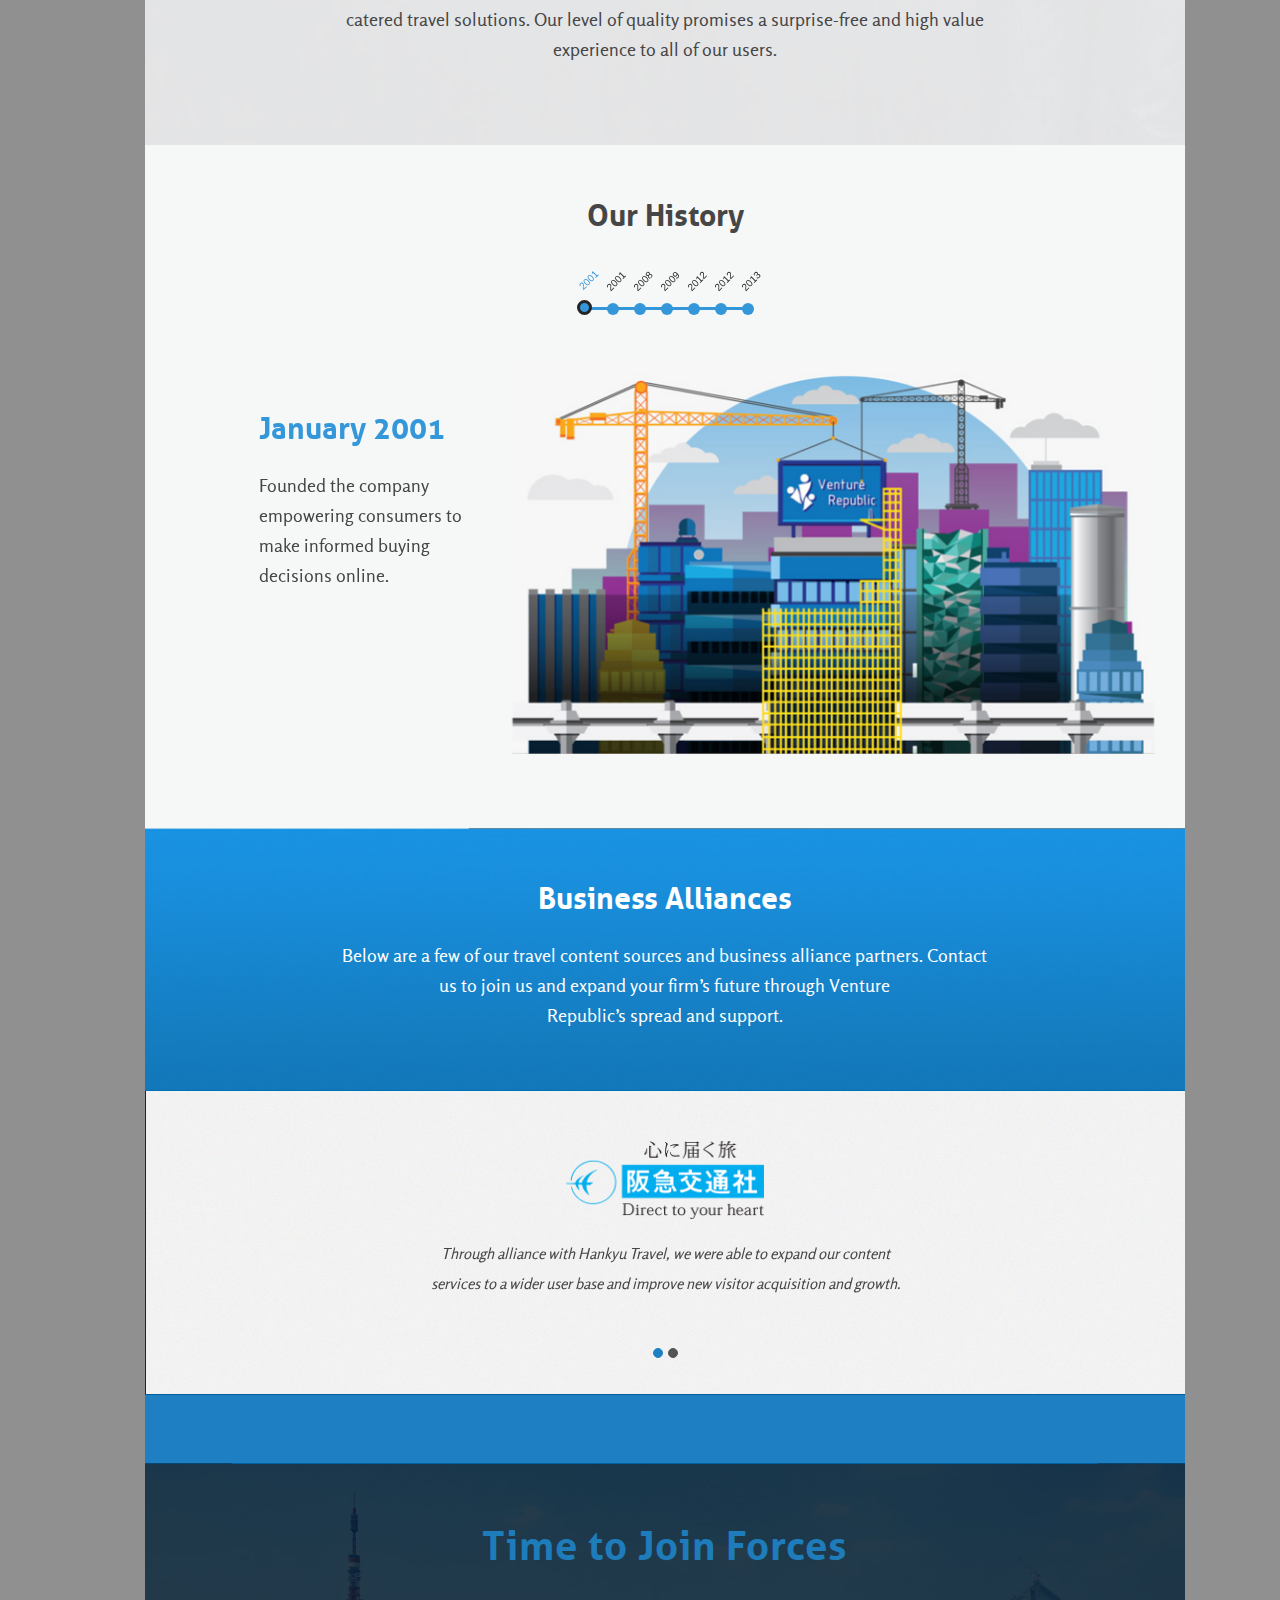
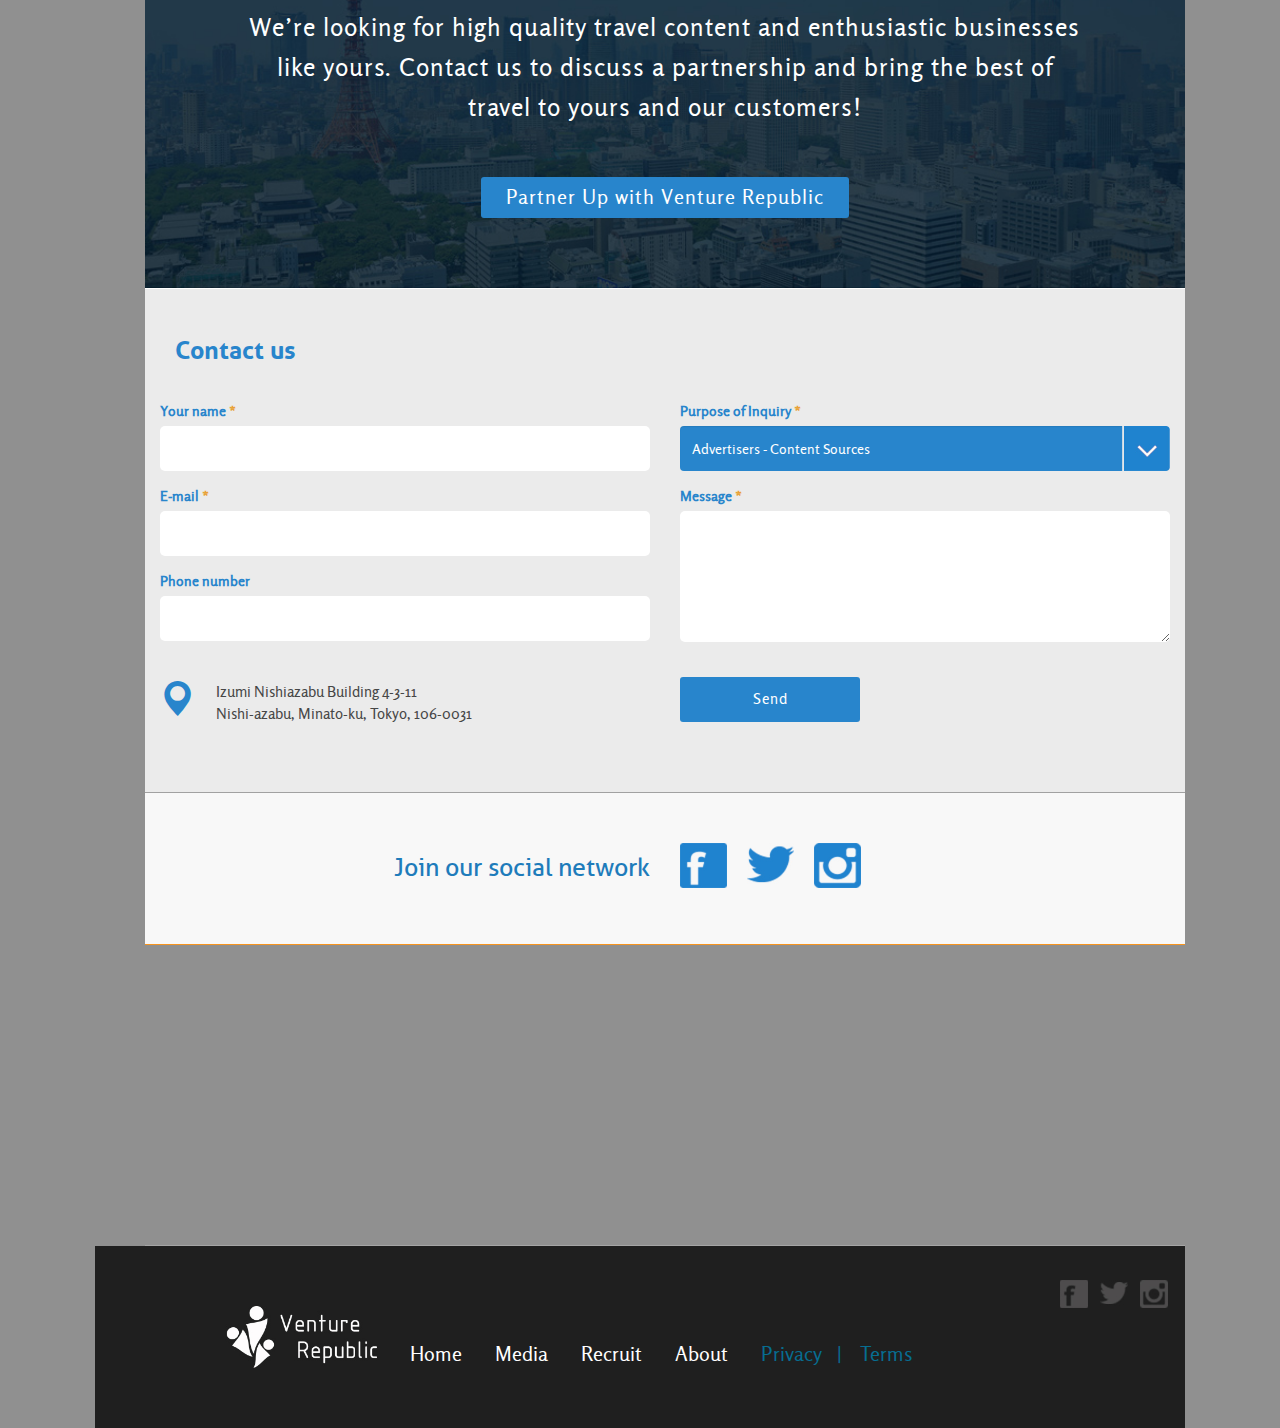
==== commit 263b75c4: "Update 12/01" ====
--- a/index.html
+++ b/index.html
@@ -219,21 +219,21 @@
           <h3 class="white">Venture Republic’s body of services listed above pull an <br />
             astounding 98 million sessions average each month!</h3>
         </div>
-        <div class="col-md-12 graph-wrapper">
+        <div class="col-md-12 graph-wrapper" data-bottom-top="opacity:0;" data-center="opacity:1">
           <div class="graph col-centered">
             <div class="graph-years"> <span class="first-year">2010<span class="year-point"></span>
-              <hr width="0">
+              <hr data-bottom-top="height:0px;" data-center="height:360px;" width="0">
               </span> <span class="second-year">2011<span class="year-point"></span>
-              <hr width="0">
+              <hr data-bottom-top="height:0px;" data-center="height:320px;" width="0">
               </span> <span class="third-year">2012<span class="year-point"></span>
-              <hr width="0">
+              <hr data-bottom-top="height:0px;" data-center="height:263px;" width="0">
               </span> <span class="fourth-year">2013<span class="year-point"></span>
-              <hr width="0">
+              <hr data-bottom-top="height:0px;" data-center="height:187px;" width="0">
               </span> <span class="fifth-year">2014<span class="year-point"></span>
-              <hr width="0">
+              <hr data-bottom-top="height:0px;" data-center="height:122px;" width="0">
               </span> </div>
             <script>
-document.write("<canvas id=\"canvas_StackedBar2\" height=\""+defCanvasHeight+"\" width=\""+defCanvasWidth+"\"></canvas>");
+document.write("<canvas height=\""+defCanvasHeight+"\" id=\"canvas_StackedBar2\"  width=\""+defCanvasWidth+"\"></canvas>");
 window.onload = function() {
 var myStackedBar = new Chart(document.getElementById("canvas_StackedBar2").getContext("2d")).StackedBar(mydata1,opt2);
 skrollr.init({ forceHeight: false })
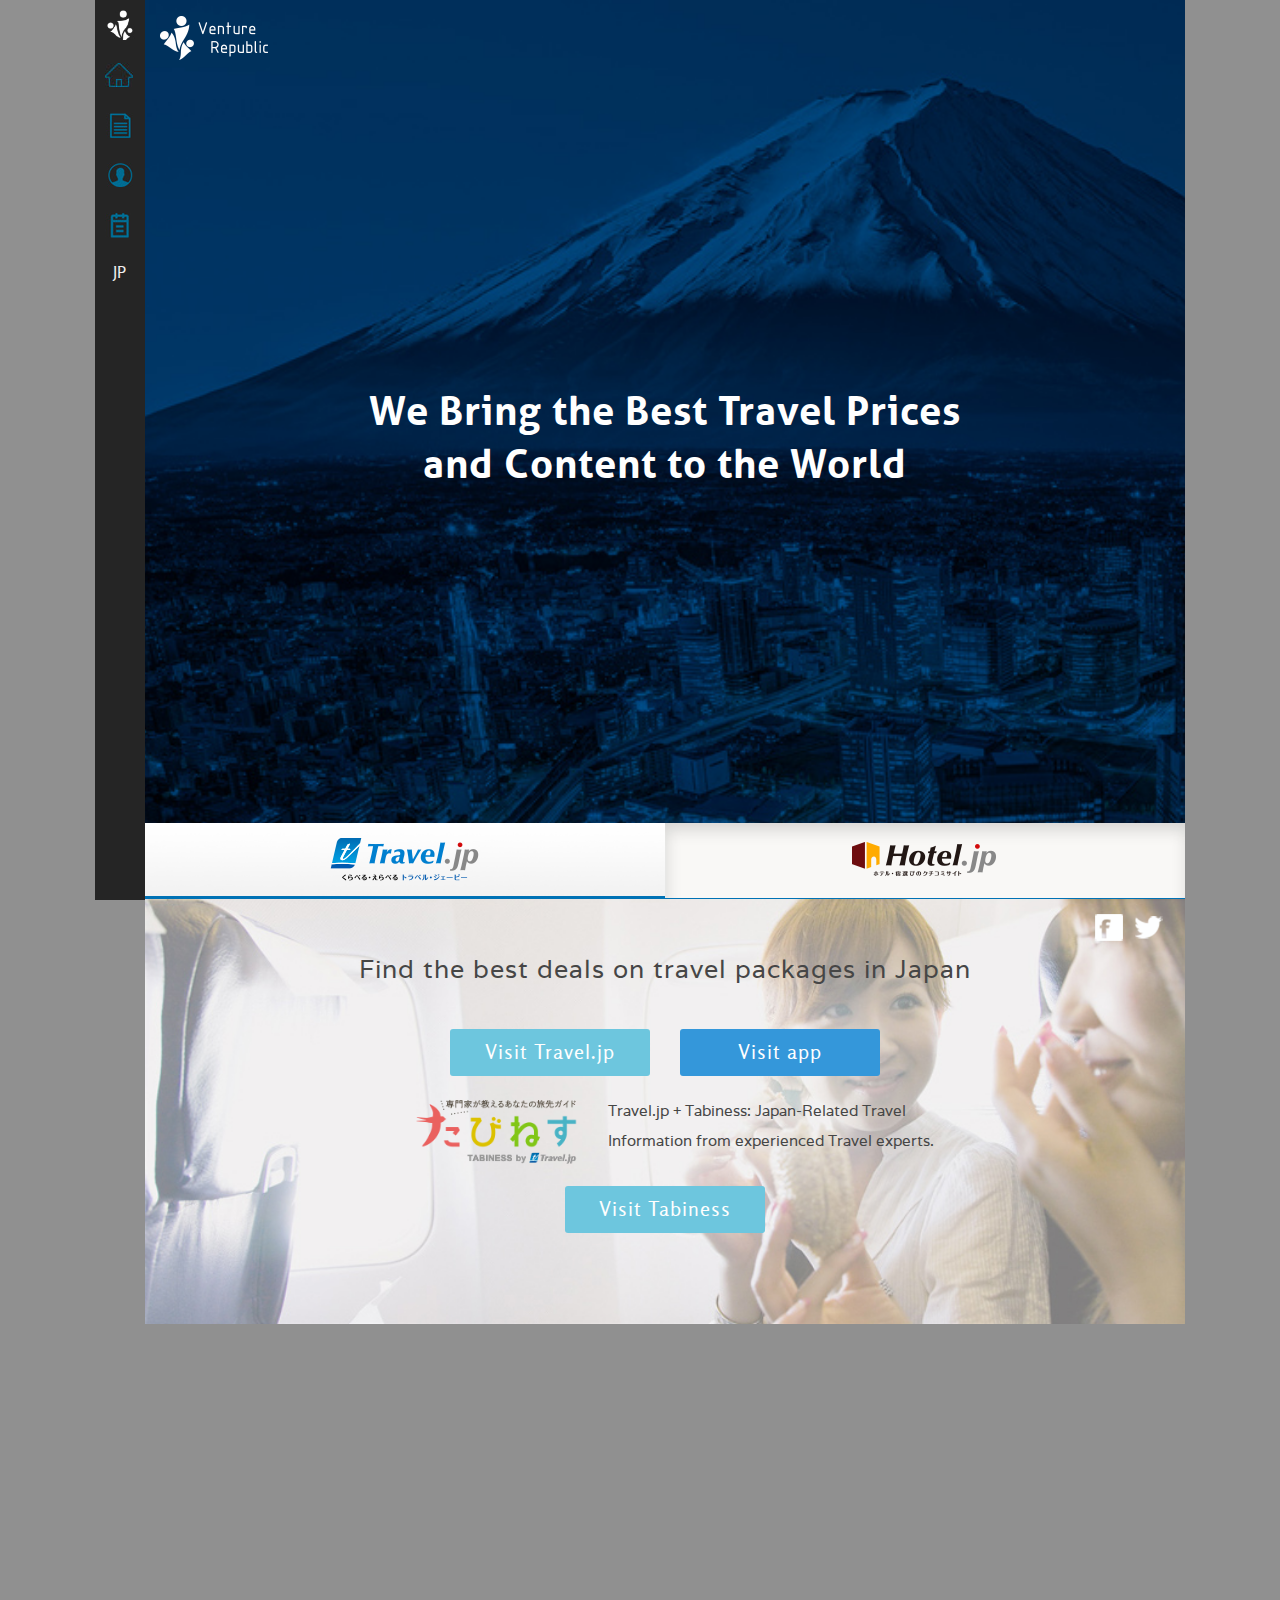
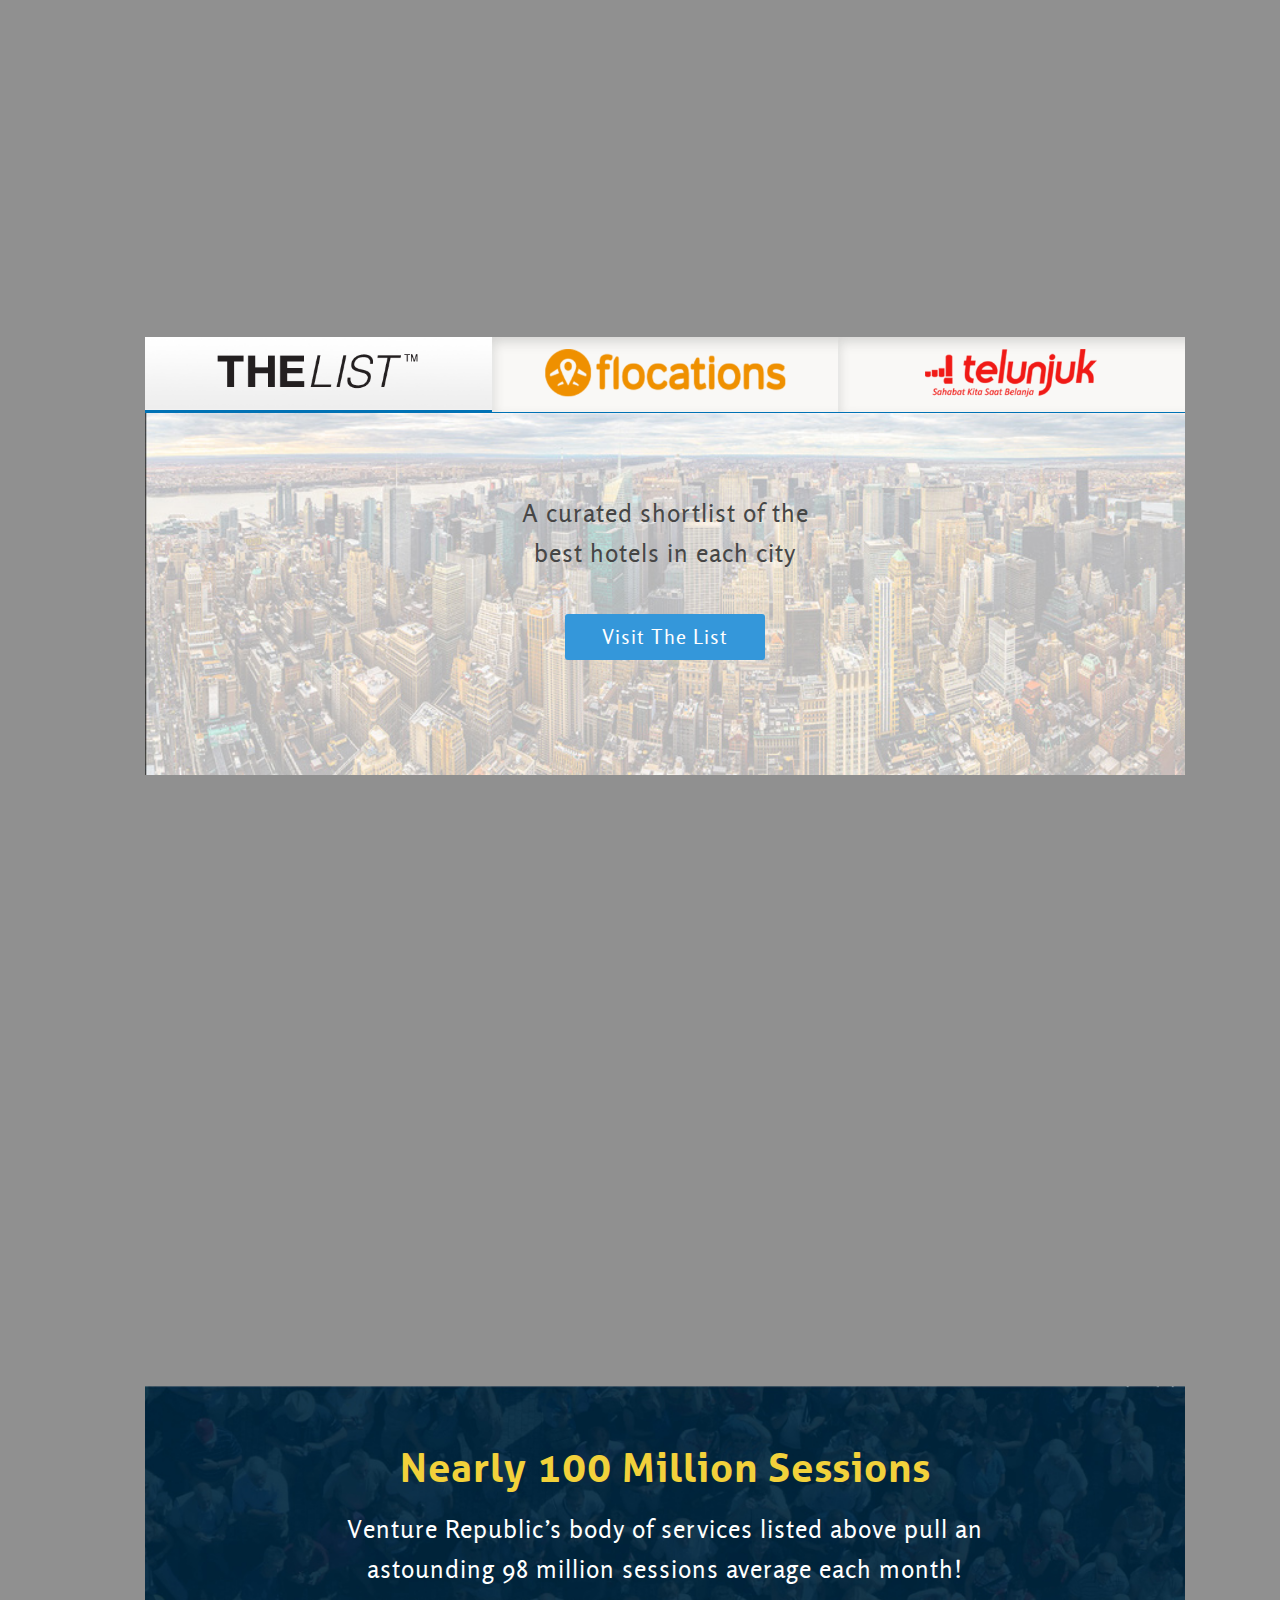
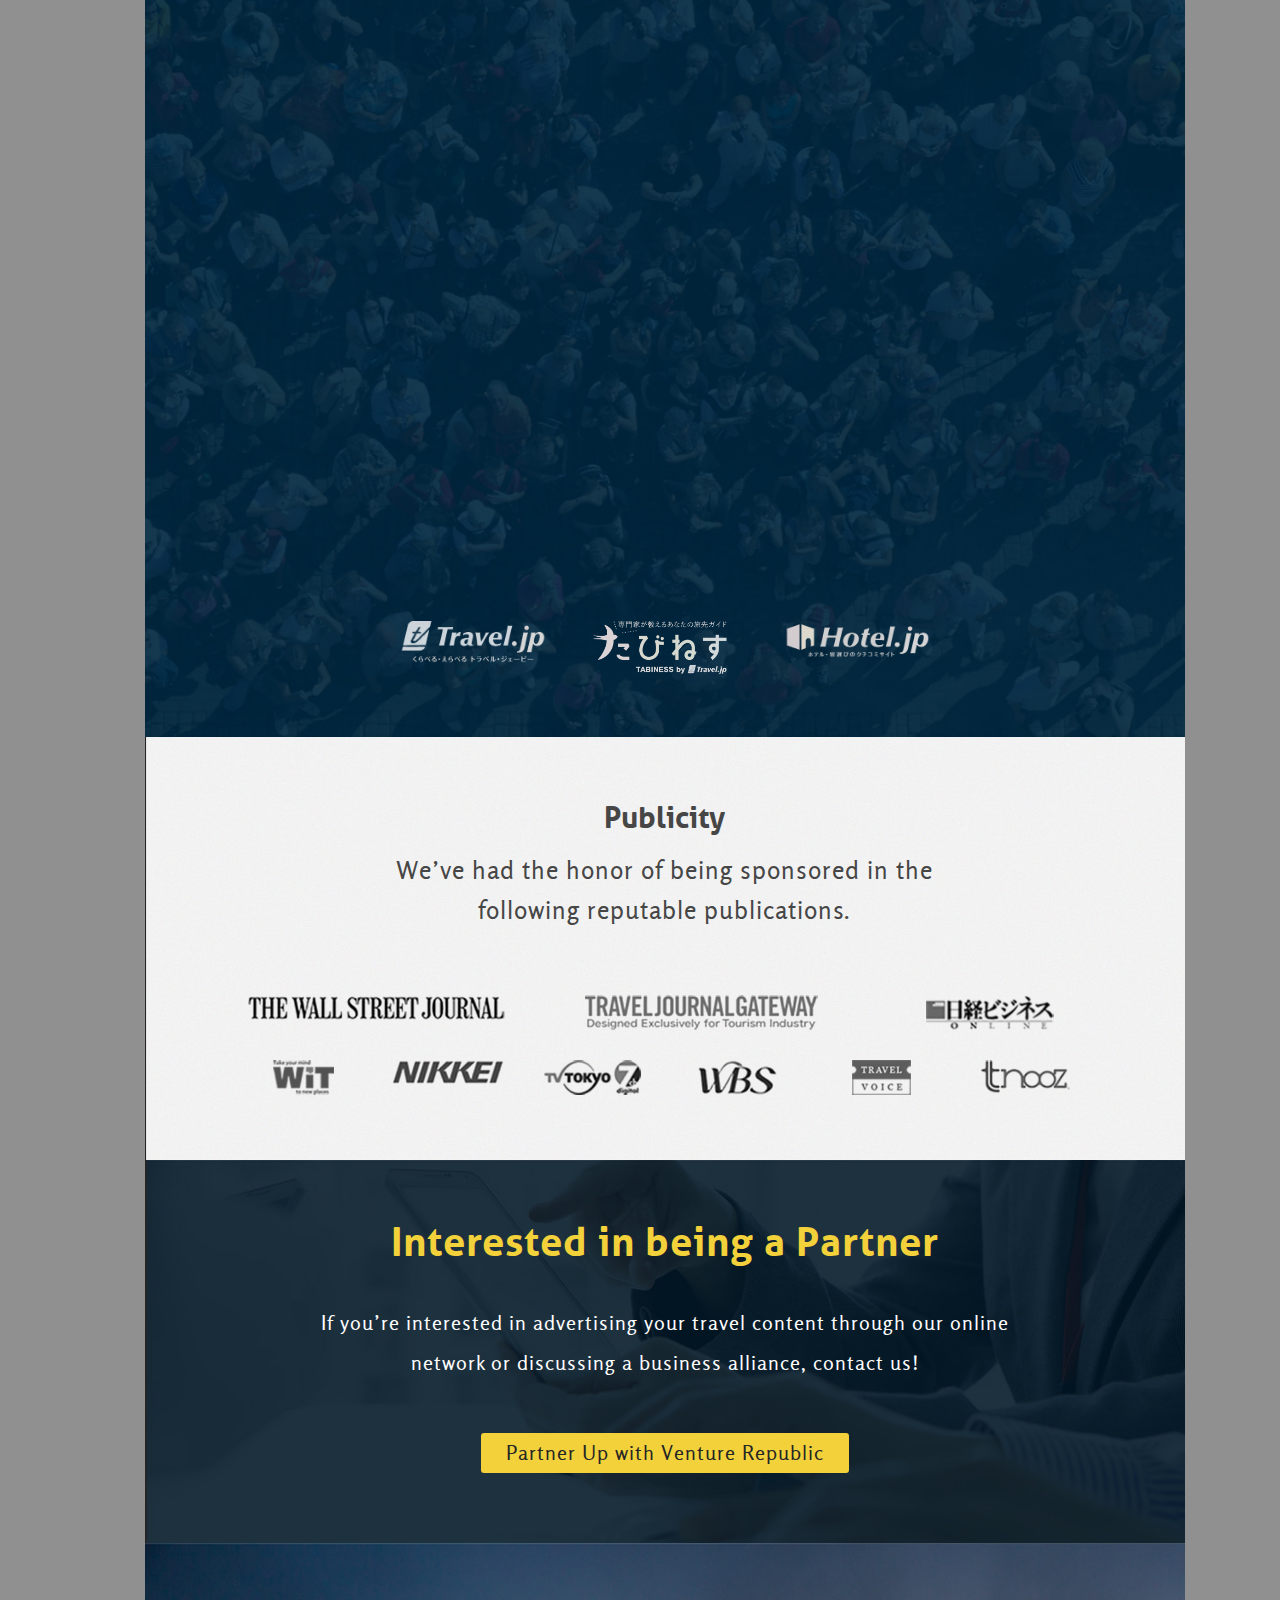
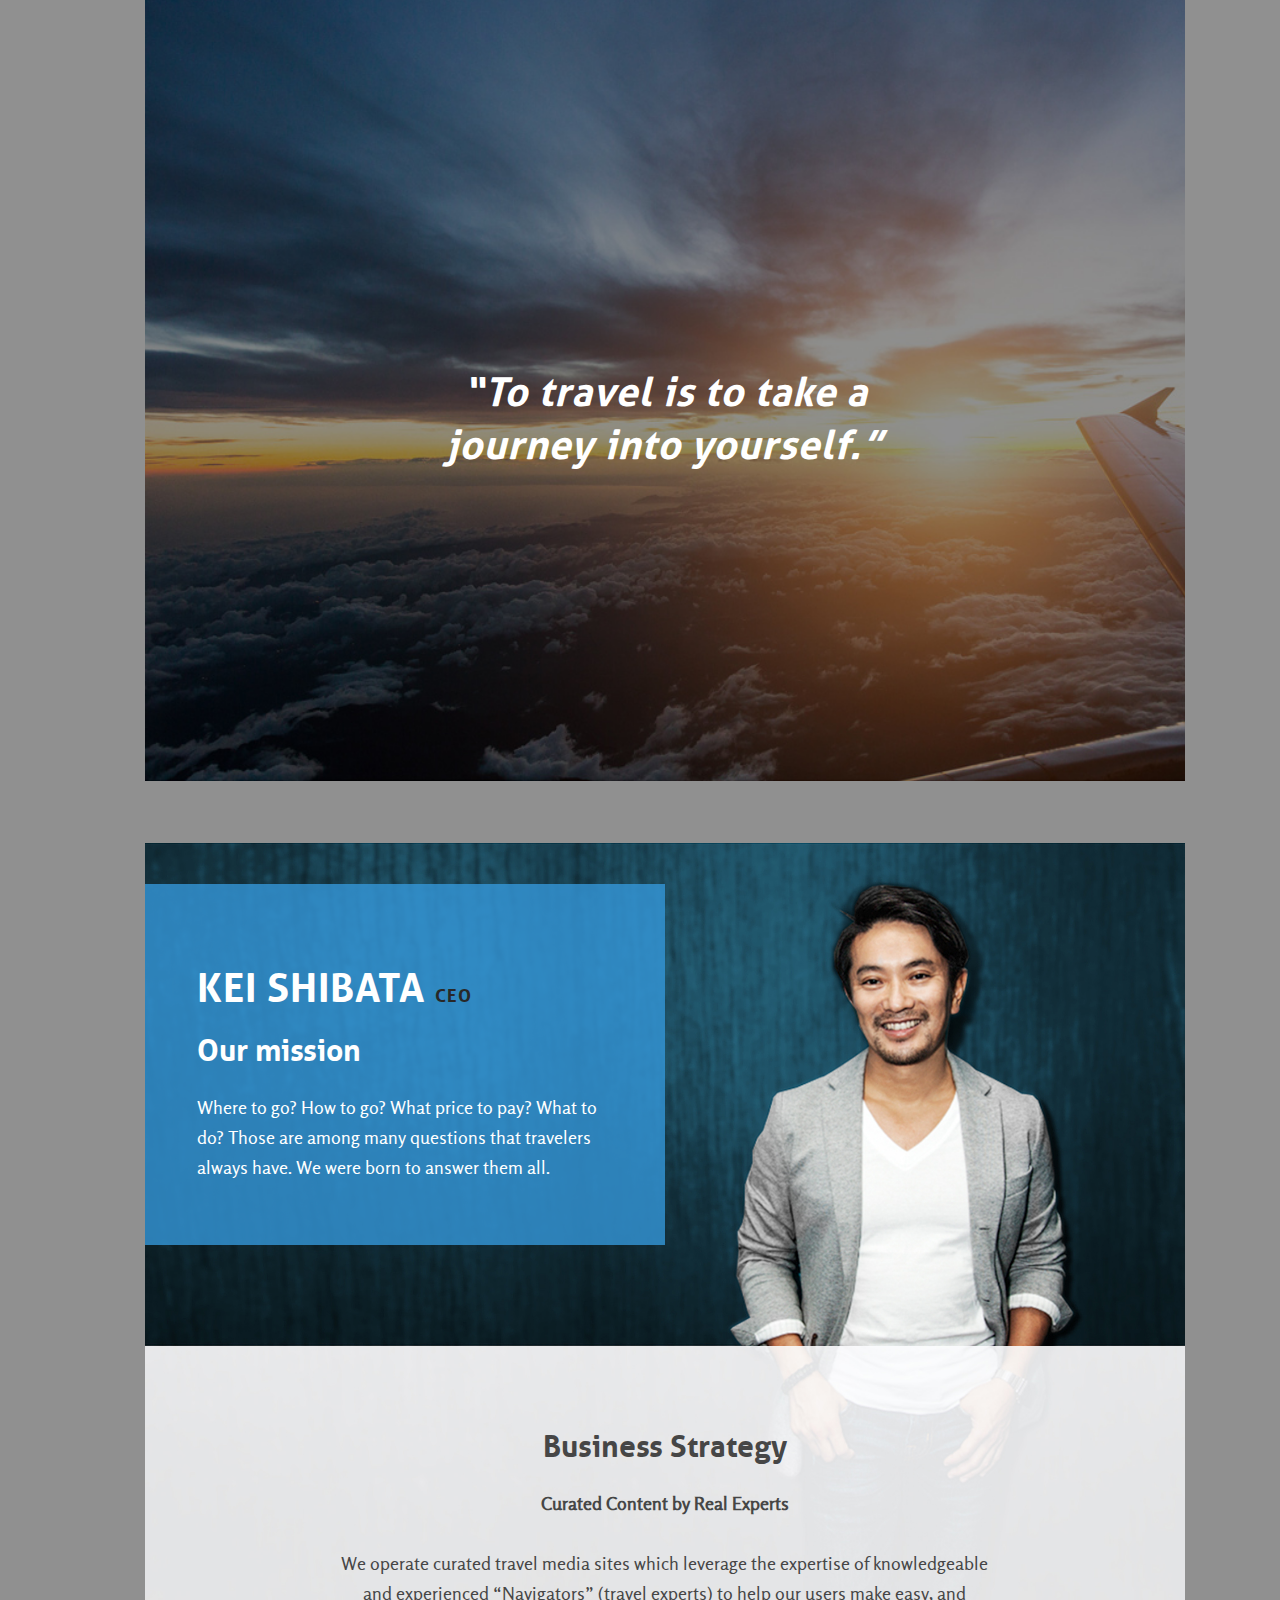
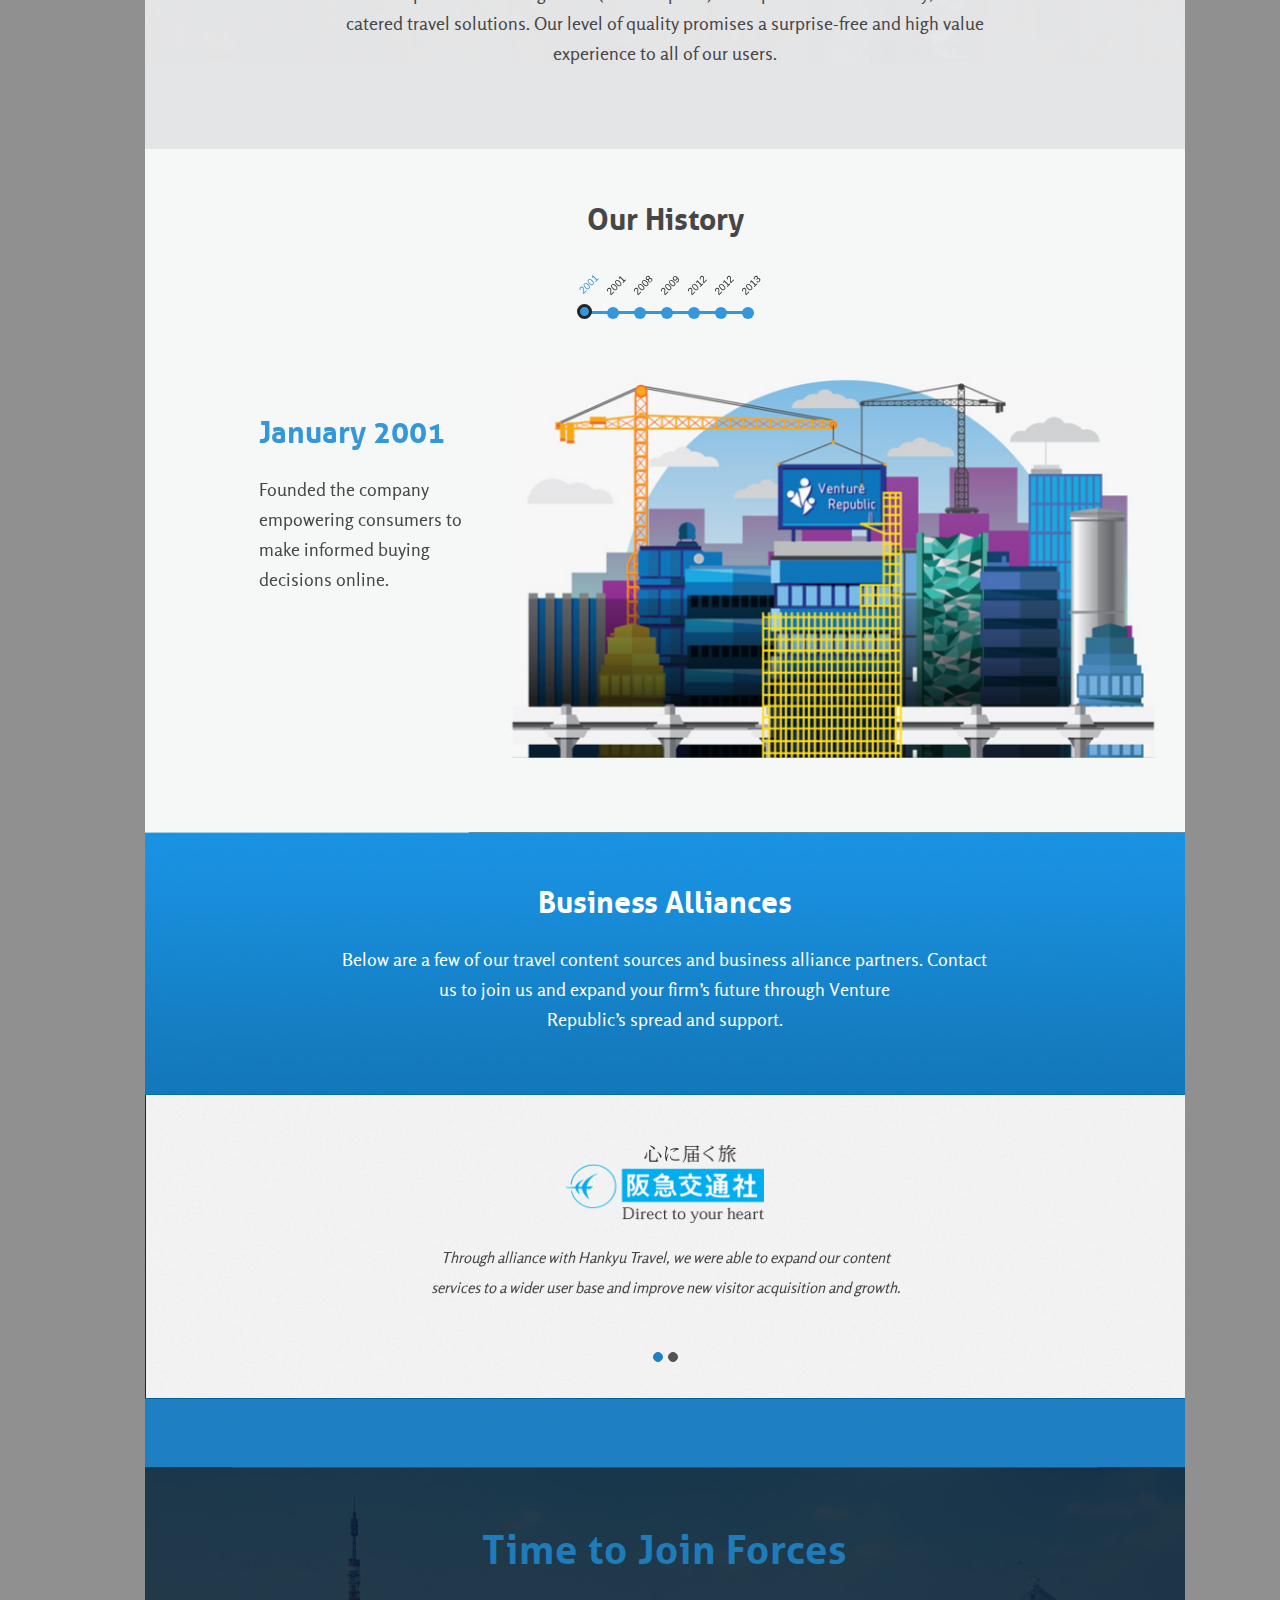
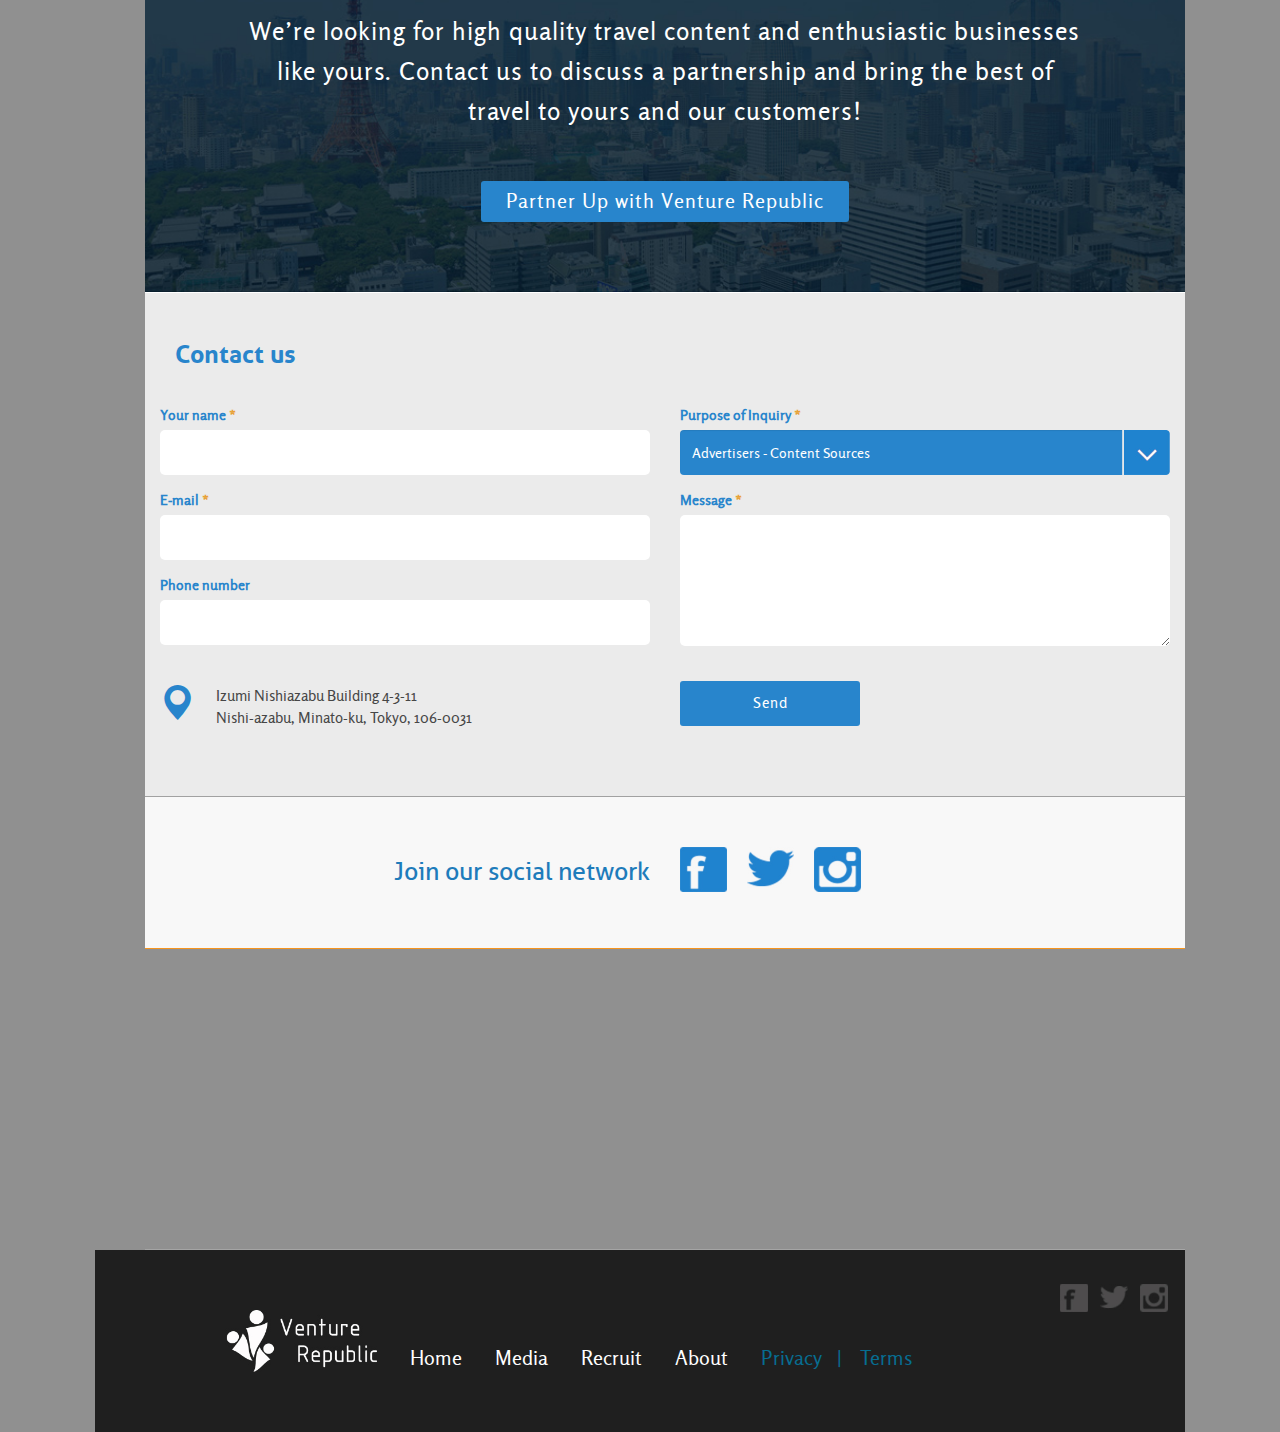
==== commit b8bb972d: "Update 12/01" ====
--- a/index.html
+++ b/index.html
@@ -49,7 +49,7 @@
         <div class="popout-menu-wrapper"> <a class="popout-menu-title" href="javascript:void(0)">
           <li>Home</li>
           </a>
-          <ul class="sub-menu home-menu" style="display:none">
+          <ul class="sub-menu home-menu is_page_menu" style="display:none">
             <a href="#services">
             <li><span class="menu-icon cog"></span>Services</li>
             </a> <a href="#statistics">
@@ -71,25 +71,25 @@
           <li>Media</li>
           </a>
           <ul class="sub-menu media-menu" style="display:none">
+            <a href="">
+            <li>Services</li>
+            </a> <a href="">
+            <li>Growth Statistics</li>
+            </a> <a href="">
+            <li>Publicity</li>
+            </a>
+          </ul>
+        </div>
+        <div class="popout-menu-wrapper"> <a class="popout-menu-title" href="">
+          <li>Recruit</li>
+          </a>
+          <ul class="sub-menu recruit-menu" style="display:none">
             <a href="recruit.html#values">
             <li><span class="menu-icon star"></span>Our Values</li>
             </a> <a href="recruit.html#team">
             <li><span class="menu-icon users"></span>Meet the Team</li>
             </a> <a href="recruit.html#work_at_vr">
             <li><span class="menu-icon user"></span>Work at VR</li>
-            </a>
-          </ul>
-        </div>
-        <div class="popout-menu-wrapper"> <a class="popout-menu-title" href="">
-          <li>Recruit</li>
-          </a>
-          <ul class="sub-menu recruit-menu" style="display:none">
-            <a href="">
-            <li>Services</li>
-            </a> <a href="">
-            <li>Growth Statistics</li>
-            </a> <a href="">
-            <li>Publicity</li>
             </a>
           </ul>
         </div>
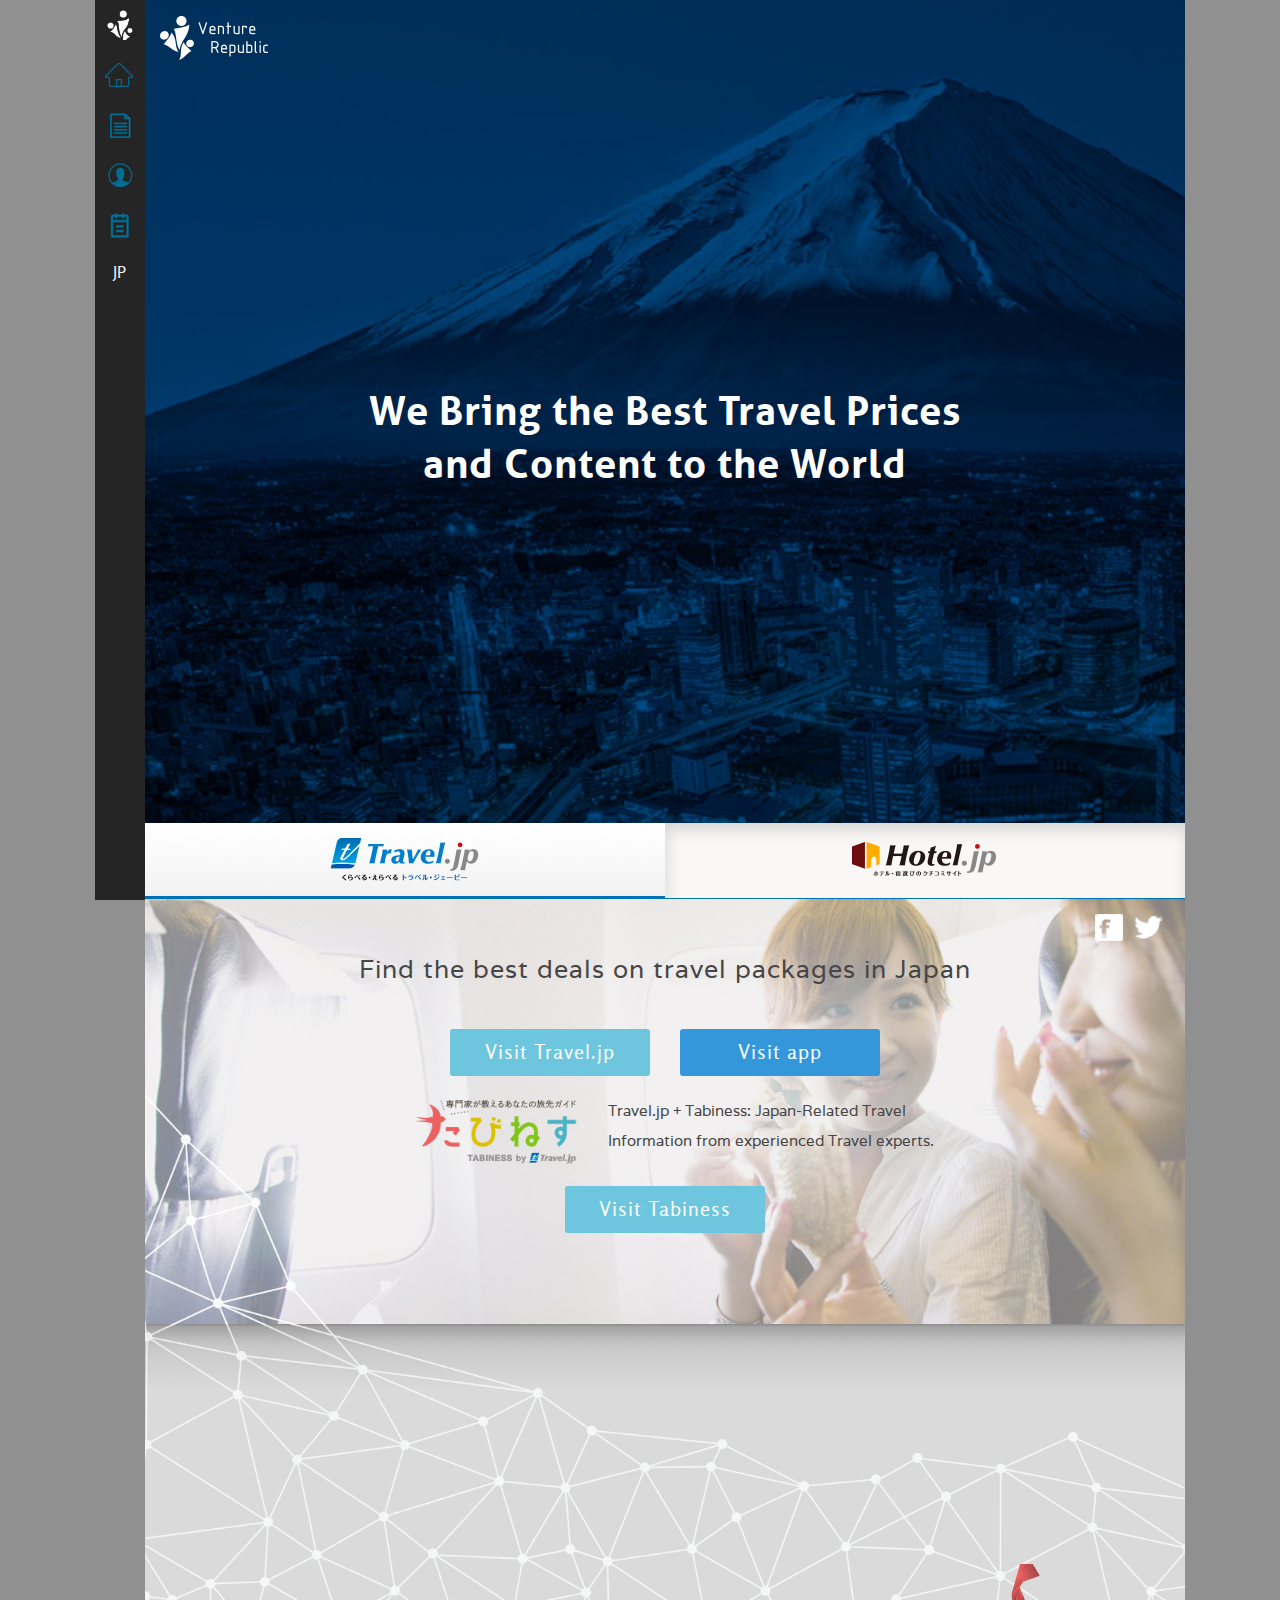
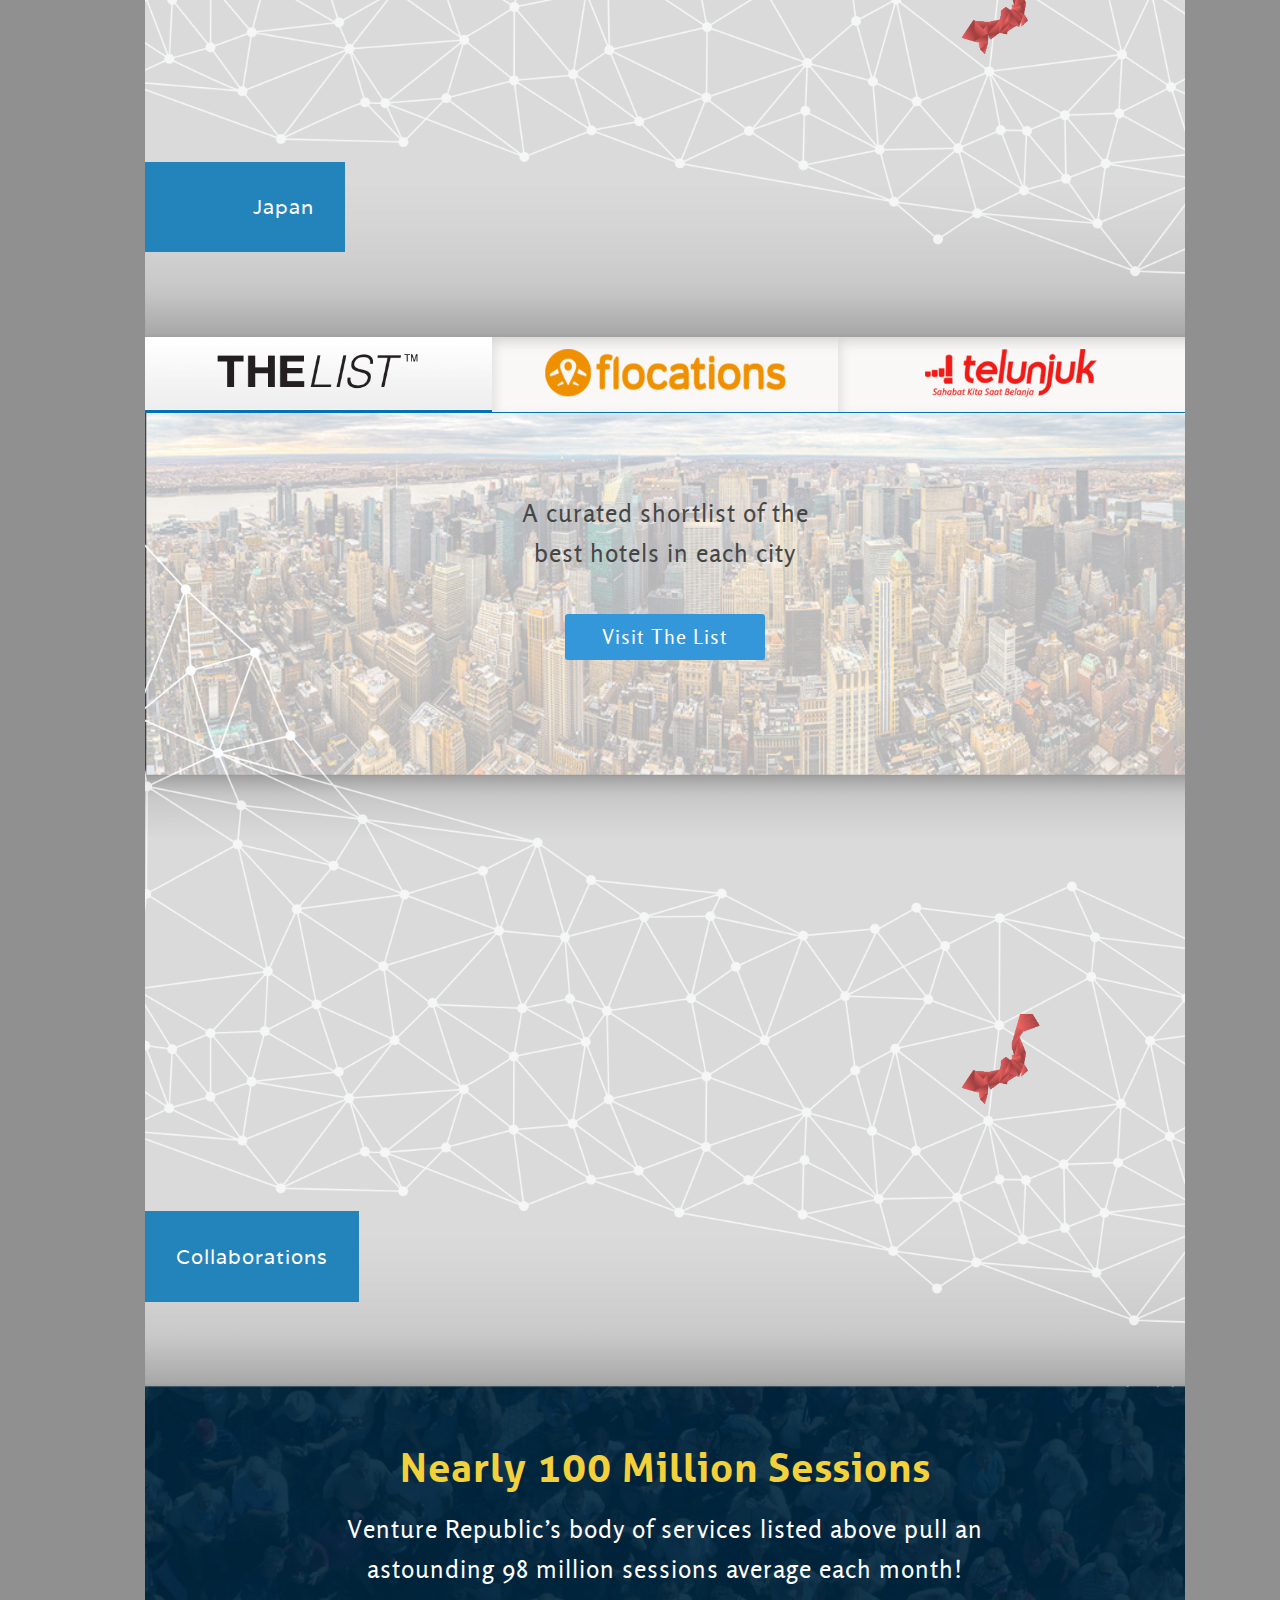
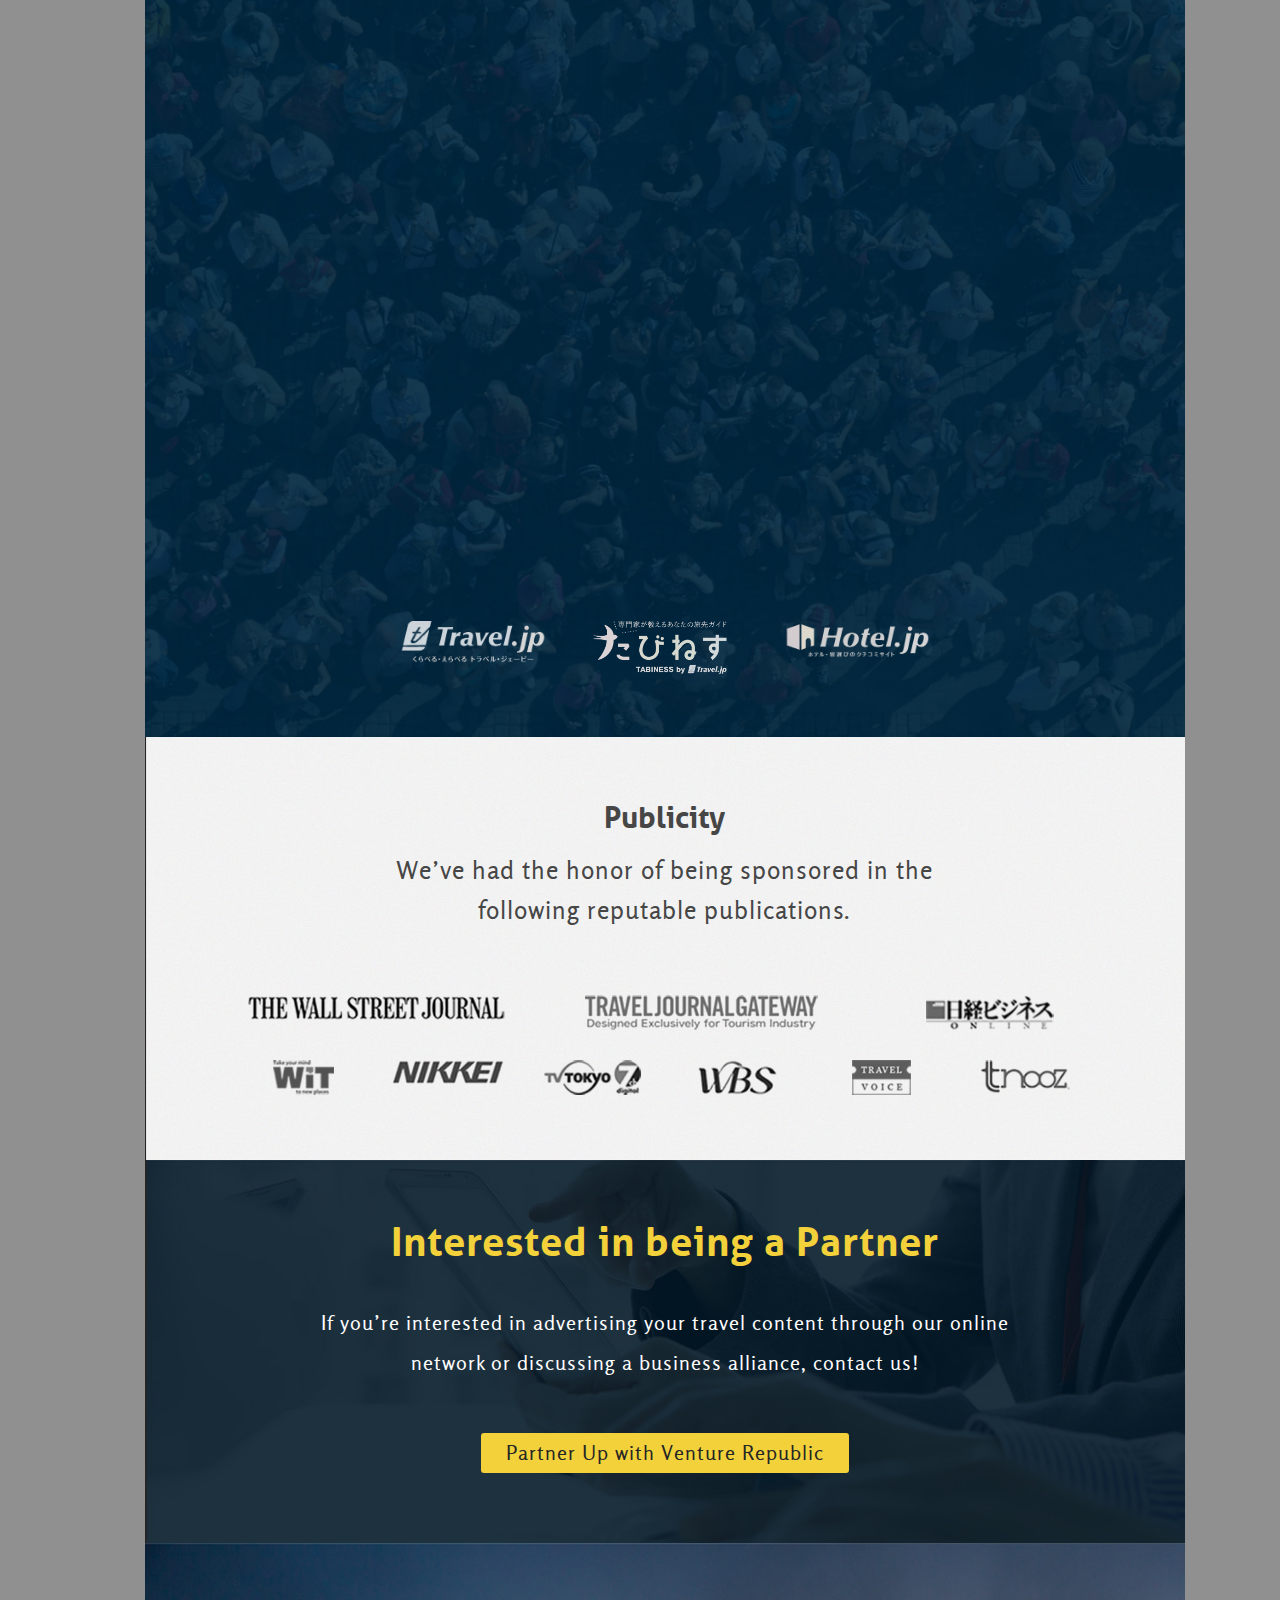
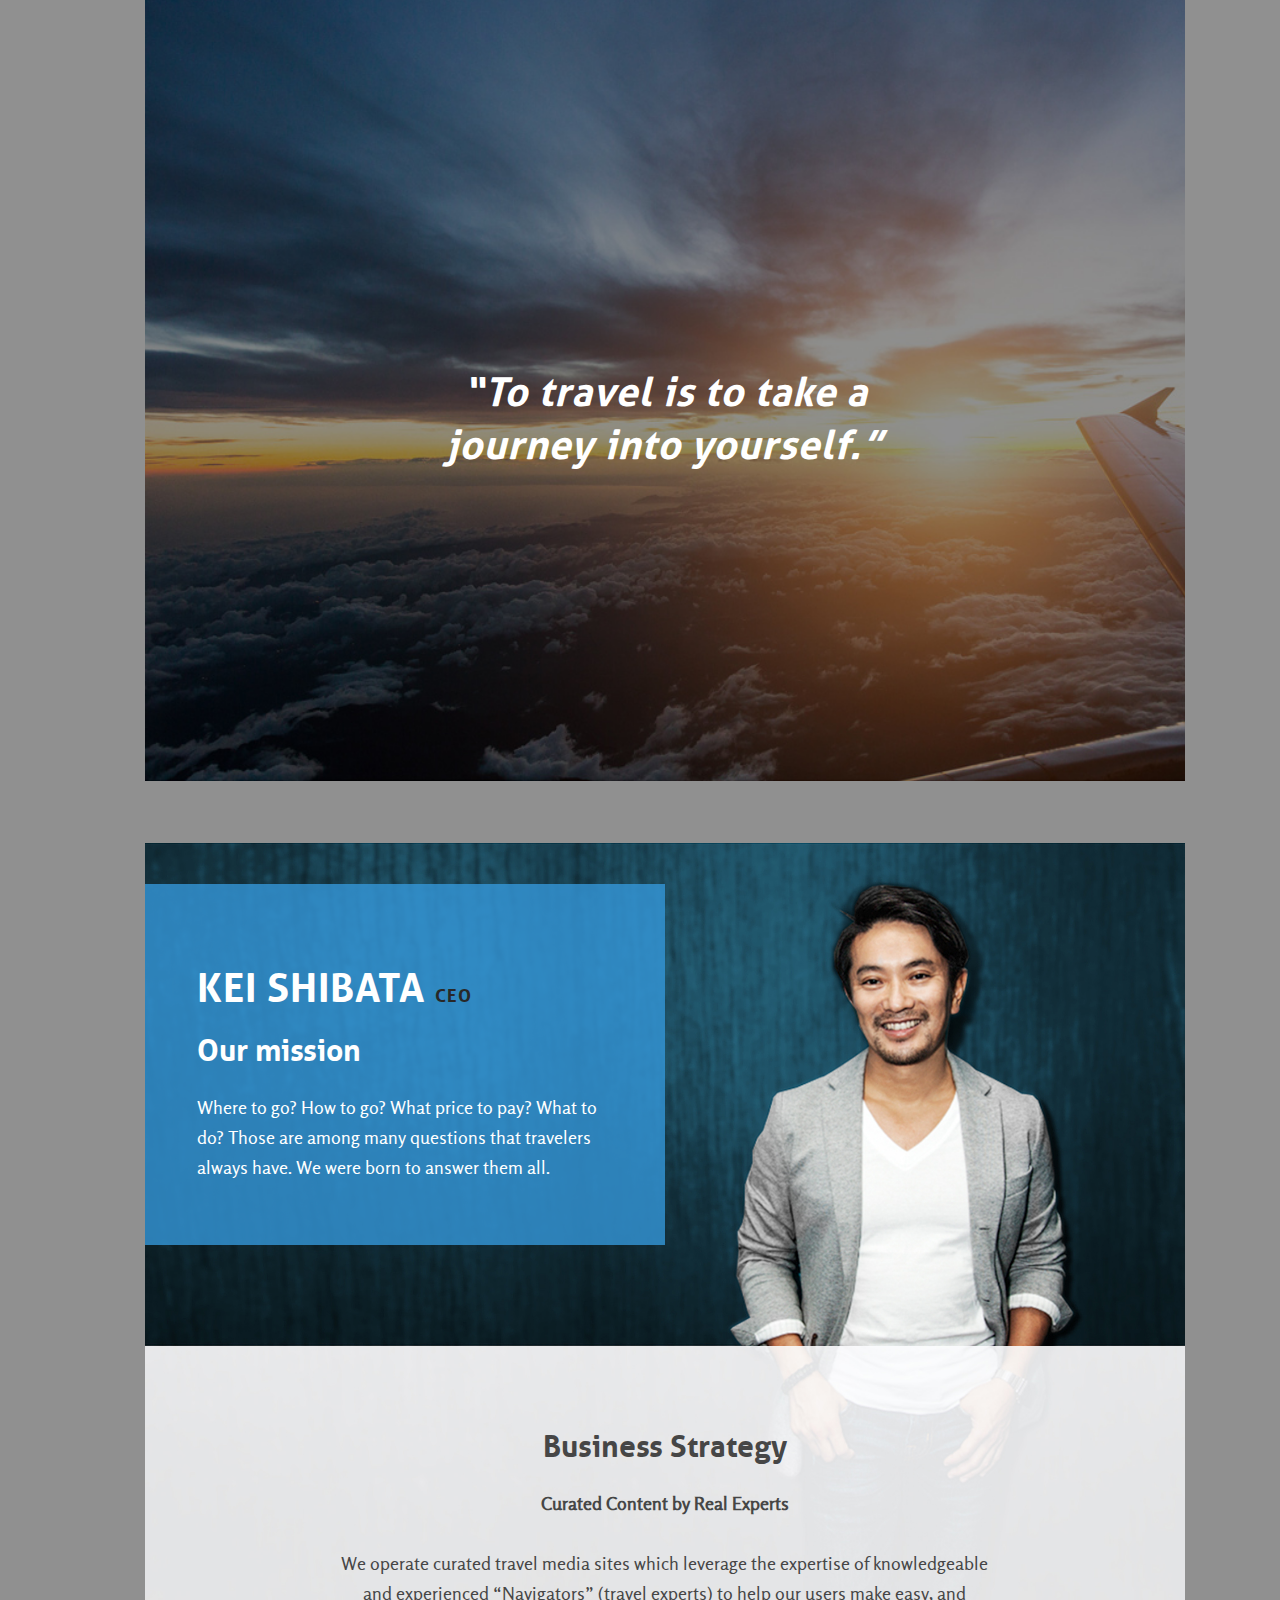
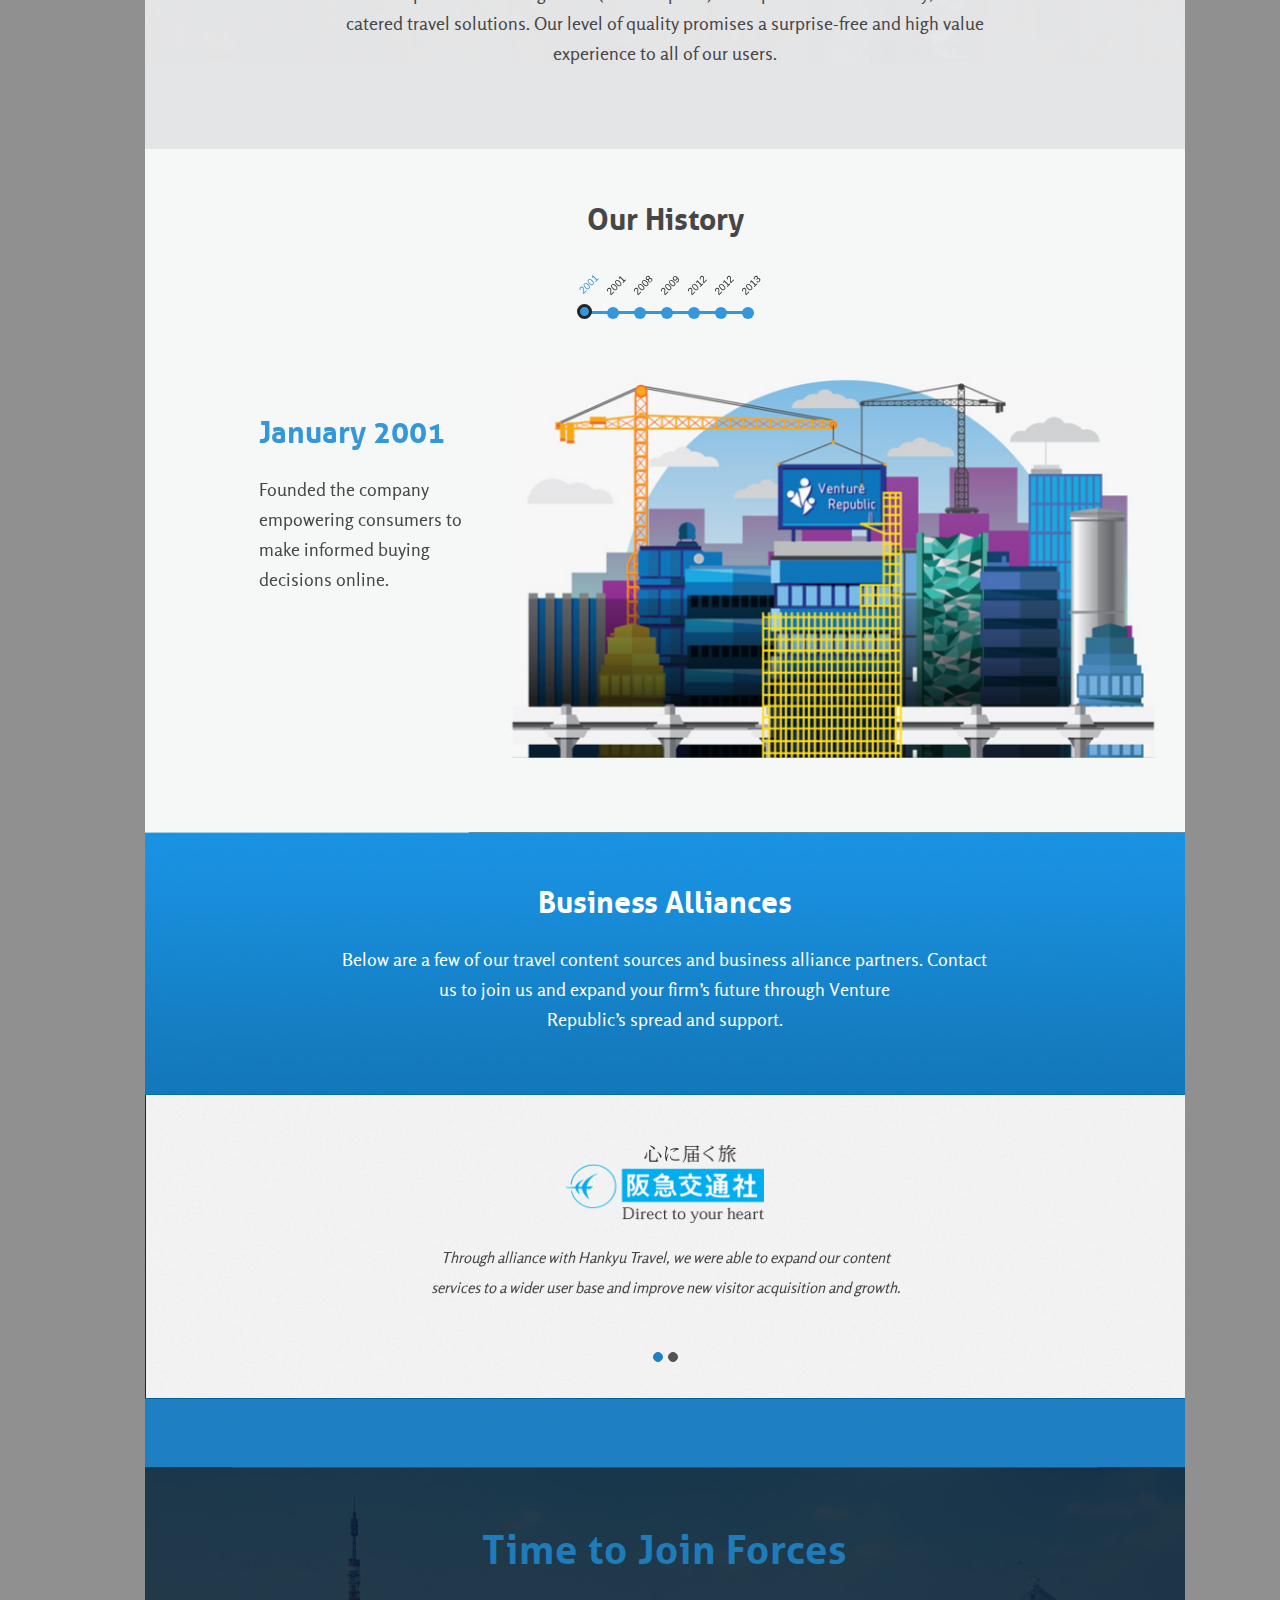
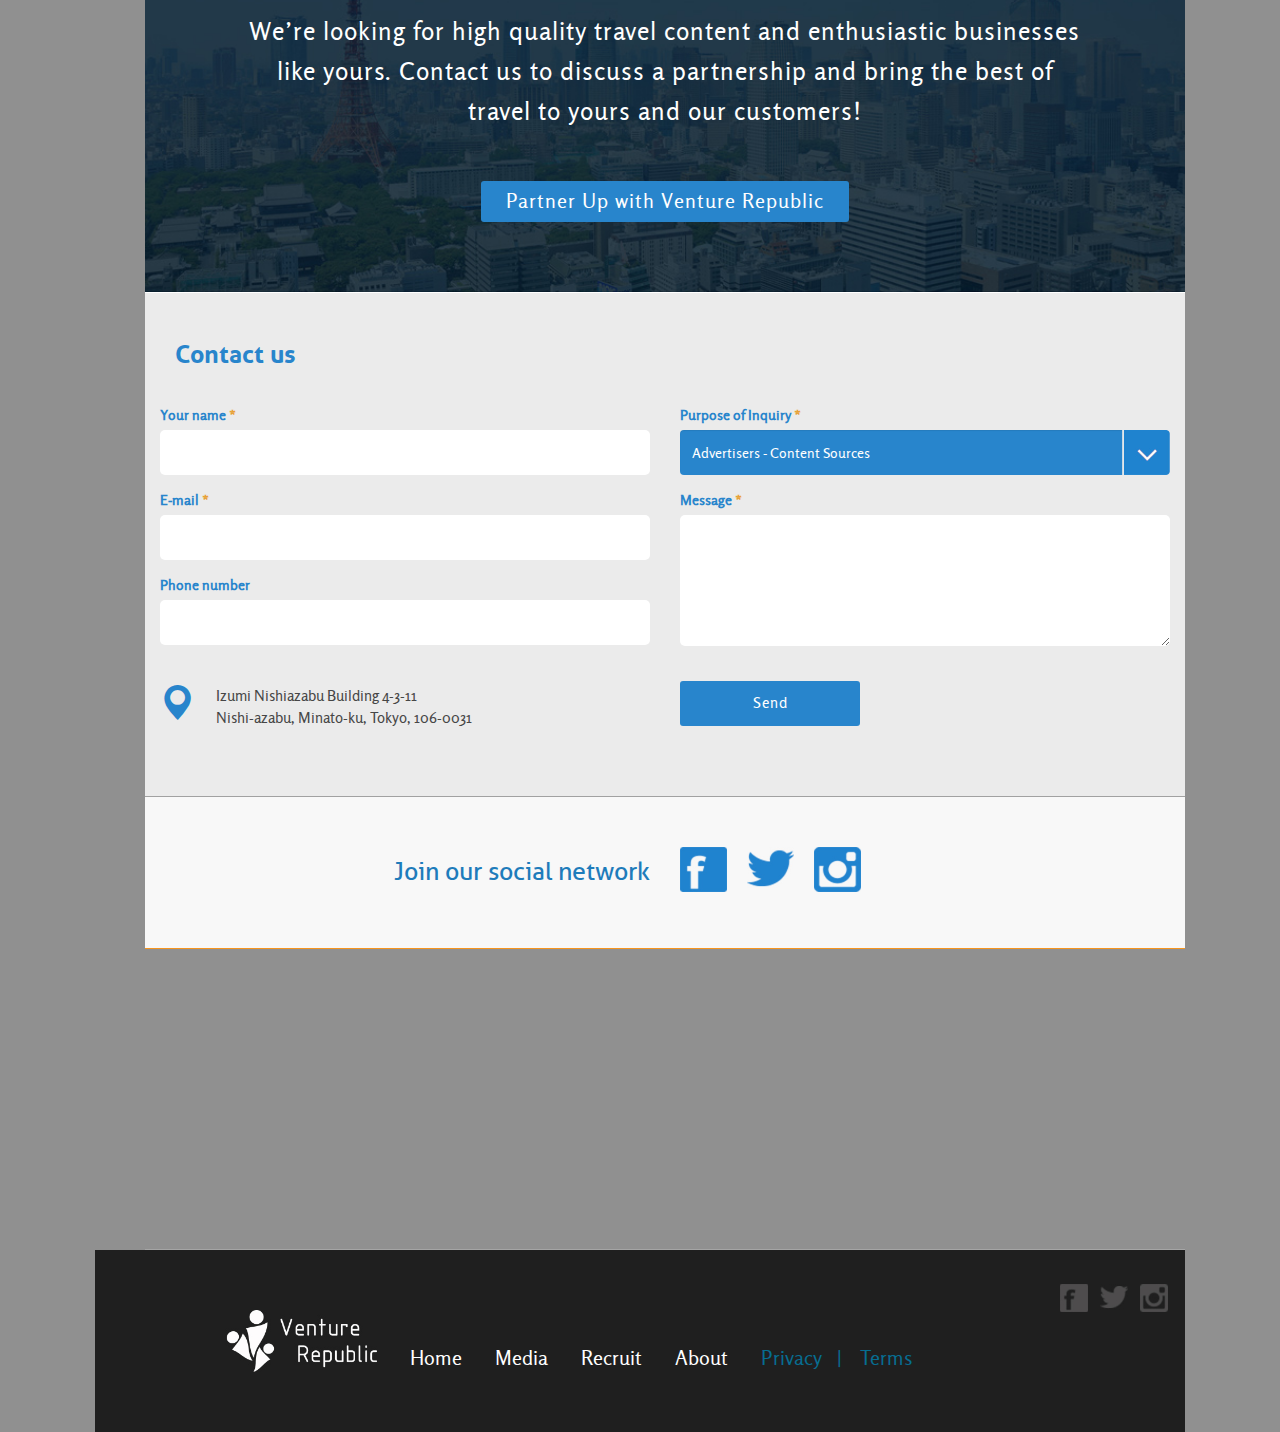
==== commit 5262c6aa: "Maps" ====
--- a/index.html
+++ b/index.html
@@ -111,16 +111,16 @@
   </nav>
 </header>
 <!-- Content -->
-<div id="skrollr-body"> 
-<div class="main-content">
-  <div class="container-fluid">
+<div id="skrollr-body">
+  <div class="main-content">
+    <div class="container-fluid"> 
       <!-- Top image -->
       <div class="row relative home-top" id="top-image">
-          <div class="logo-top"><img src="img/logo-white.png" /></div>
-          <div class="absolute-center-parent">
-            <h1 class="absolute-center">We Bring the Best Travel Prices<br />
-              and Content to the World</h1>
-          </div>
+        <div class="logo-top"><img src="img/logo-white.png" /></div>
+        <div class="absolute-center-parent">
+          <h1 class="absolute-center">We Bring the Best Travel Prices<br />
+            and Content to the World</h1>
+        </div>
       </div>
       <!-- Travel & Hotel -->
       <div id="services" class="row domestic-travel"><a class="active-tab" href="#" rel="travel-jp">
@@ -138,11 +138,11 @@
               <div class="col-md-4 col-md-offset-2 col-sm-6 text-right center-on-mobile visible"> <a class="btn btn-lg btn-default turquoise-btn">Visit Travel.jp</a> </div>
               <div class="col-md-4 col-sm-6 text-left center-on-mobile visible"> <a class="btn btn-lg btn-default light-blue-btn">Visit app</a> </div>
               <div class="row-fluid">
-              <div class="col-sm-3 col-sm-offset-2 col-xs-12 center-on-mobile text-right"><img class="tabiness" src="img/travel-jp-tabiness.png" /></div>
-              <div class="col-sm-5 col-xs-12 text-left center-on-mobile">
-                <p>Travel.jp + Tabiness: Japan-Related Travel<br />
-                  Information from experienced Travel experts.</p>
-              </div>
+                <div class="col-sm-3 col-sm-offset-2 col-xs-12 center-on-mobile text-right"><img class="tabiness" src="img/travel-jp-tabiness.png" /></div>
+                <div class="col-sm-5 col-xs-12 text-left center-on-mobile">
+                  <p>Travel.jp + Tabiness: Japan-Related Travel<br />
+                    Information from experienced Travel experts.</p>
+                </div>
               </div>
               <div class="col-md-10 col-md-offset-1 text-center visible"> <a class="btn btn-lg btn-default turquoise-btn">Visit Tabiness</a> </div>
             </div>
@@ -164,10 +164,11 @@
       </div>
       
       <!-- Map 1 / Japan -->
-      <div class="row relative map" data-bottom-top="opacity:0;background-position:0% 0%" data-center="opacity:1; background-position:50% 0%" data-top-bottom="background-position:100% 0%"> <img class="img-responsive" src="img/global-initiative-map.png" />
+      <div class="row relative map" data-bottom-top="background-position:0% 0%" data-center="background-position:50% 0%" data-top-bottom="background-position:100% 0%"> <img data-bottom-top="opacity:0;" data-center="opacity:1" class="img-responsive" src="img/global-initiative-map-no-japan.png" />
         <div class="blue-ribbon">
           <h3>Japan</h3>
         </div>
+        <div class="japan-map" style="position:absolute; top:0; z-index:888"><img class="img-responsive" src="img/collaboration-map-japan.png"></div>
       </div>
       <!-- Investments -->
       <div class="row relative investment"> <a class="active-tab" rel="the-list" href="#">
@@ -206,12 +207,17 @@
         </div>
       </div>
       <!-- Map 2 / World -->
-      <div class="row relative map" data-bottom-top="opacity:0;background-position:0% 0%" data-center="opacity:1; background-position:50% 0%" data-top-bottom="background-position:100% 0%"> <div id="the-list-map"><img class="img-responsive" src="img/collaboration-map.png" /></div>
-      <div id="other-map" style="display:none"><img class="img-responsive" src="img/collaboration-map-flocations.png" /></div>
+      <div class="row relative map" data-bottom-top="background-position:0% 0%" data-center="background-position:50% 0%" data-top-bottom="background-position:100% 0%">
+        <div class="maps-wrapper" data-bottom-top="opacity:0" data-center="opacity:1;">
+          <div id="the-list-map"><img class="img-responsive" src="img/collaboration-map-no-japan.png" /></div>
+          <div id="other-map" style="display:none"><img class="img-responsive" src="img/collaboration-map-flocations-no-japan.png" /></div>
+        </div>
         <div class="blue-ribbon">
           <h3>Collaborations</h3>
         </div>
-      </div>
+        <div class="japan-map" style="position:absolute; top:0; z-index:888"><img class="img-responsive" src="img/collaboration-map-japan.png"></div>
+      </div>
+      
       <!-- Statistics -->
       <div id="statistics" class="row statistics text-center">
         <div class="col-md-12">
@@ -469,36 +475,35 @@
           </form>
         </div>
       </div>
-      </div>
-      
-      <!-- Social Networks -->
-      <div id="social" class="row">
-        <div class="col-sm-6 text-right center-on-mobile">
-          <h2 class="blue">
-          Join our social network
-          </h1>
-        </div>
-        <div class="col-sm-6 text-left center-on-mobile"> <a href="#" target="_blank"><img src="img/blue-fb.jpg" /></a><a href="#" target="_blank"><img src="img/blue-twitter.jpg" /></a><a href="#" target="_blank"><img src="img/blue-insta.jpg" /></a> </div>
-      </div>
-      
-      <!-- Map -->
-      <div id="map" class="row">
-        <iframe width="100%" height="300px" src="http://api.tiles.mapbox.com/v4/vr.kca37a5p.html?access_token=pk.eyJ1IjoidnIiLCJhIjoiSElUV2J0ayJ9.FgAQ_S6-ic0k72d7heqhNg#17/35.65580/139.72338"></iframe>
-        </div>
+    </div>
+    
+    <!-- Social Networks -->
+    <div id="social" class="row">
+      <div class="col-sm-6 text-right center-on-mobile">
+        <h2 class="blue">
+        Join our social network
+        </h1>
+      </div>
+      <div class="col-sm-6 text-left center-on-mobile"> <a href="#" target="_blank"><img src="img/blue-fb.jpg" /></a><a href="#" target="_blank"><img src="img/blue-twitter.jpg" /></a><a href="#" target="_blank"><img src="img/blue-insta.jpg" /></a> </div>
+    </div>
+    
+    <!-- Map -->
+    <div id="map" class="row">
+      <iframe width="100%" height="300px" src="http://api.tiles.mapbox.com/v4/vr.kca37a5p.html?access_token=pk.eyJ1IjoidnIiLCJhIjoiSElUV2J0ayJ9.FgAQ_S6-ic0k72d7heqhNg#17/35.65580/139.72338"></iframe>
     </div>
   </div>
+</div>
 <footer class="relative">
-<div class="footer-social-networks"><a href="#" target="_blank"><img src="img/black-fb.jpg" /></a><a href="#" target="_blank"><img src="img/black-twitter.jpg" /></a><a href="#" target="_blank"><img src="img/black-insta.jpg" /></a></div>
+  <div class="footer-social-networks"><a href="#" target="_blank"><img src="img/black-fb.jpg" /></a><a href="#" target="_blank"><img src="img/black-twitter.jpg" /></a><a href="#" target="_blank"><img src="img/black-insta.jpg" /></a></div>
   <div class="container-fluid">
     <div class="row">
-    
       <div class="col-md-12">
         <ul>
           <li><img class="logo-footer" src="img/black-logo.jpg" /></li>
           <li><a href="index.html">Home</a></li>
-            <li><a href="media.html">Media</a></li>
-            <li><a href="recruit.html">Recruit</a></li>
-            <li><a href="about.html">About</a></li>
+          <li><a href="media.html">Media</a></li>
+          <li><a href="recruit.html">Recruit</a></li>
+          <li><a href="about.html">About</a></li>
           <li class="menu-blue"><a href="#">Privacy</a></li>
           <li class="menu-blue"><a href="#">Terms</a></li>
         </ul>
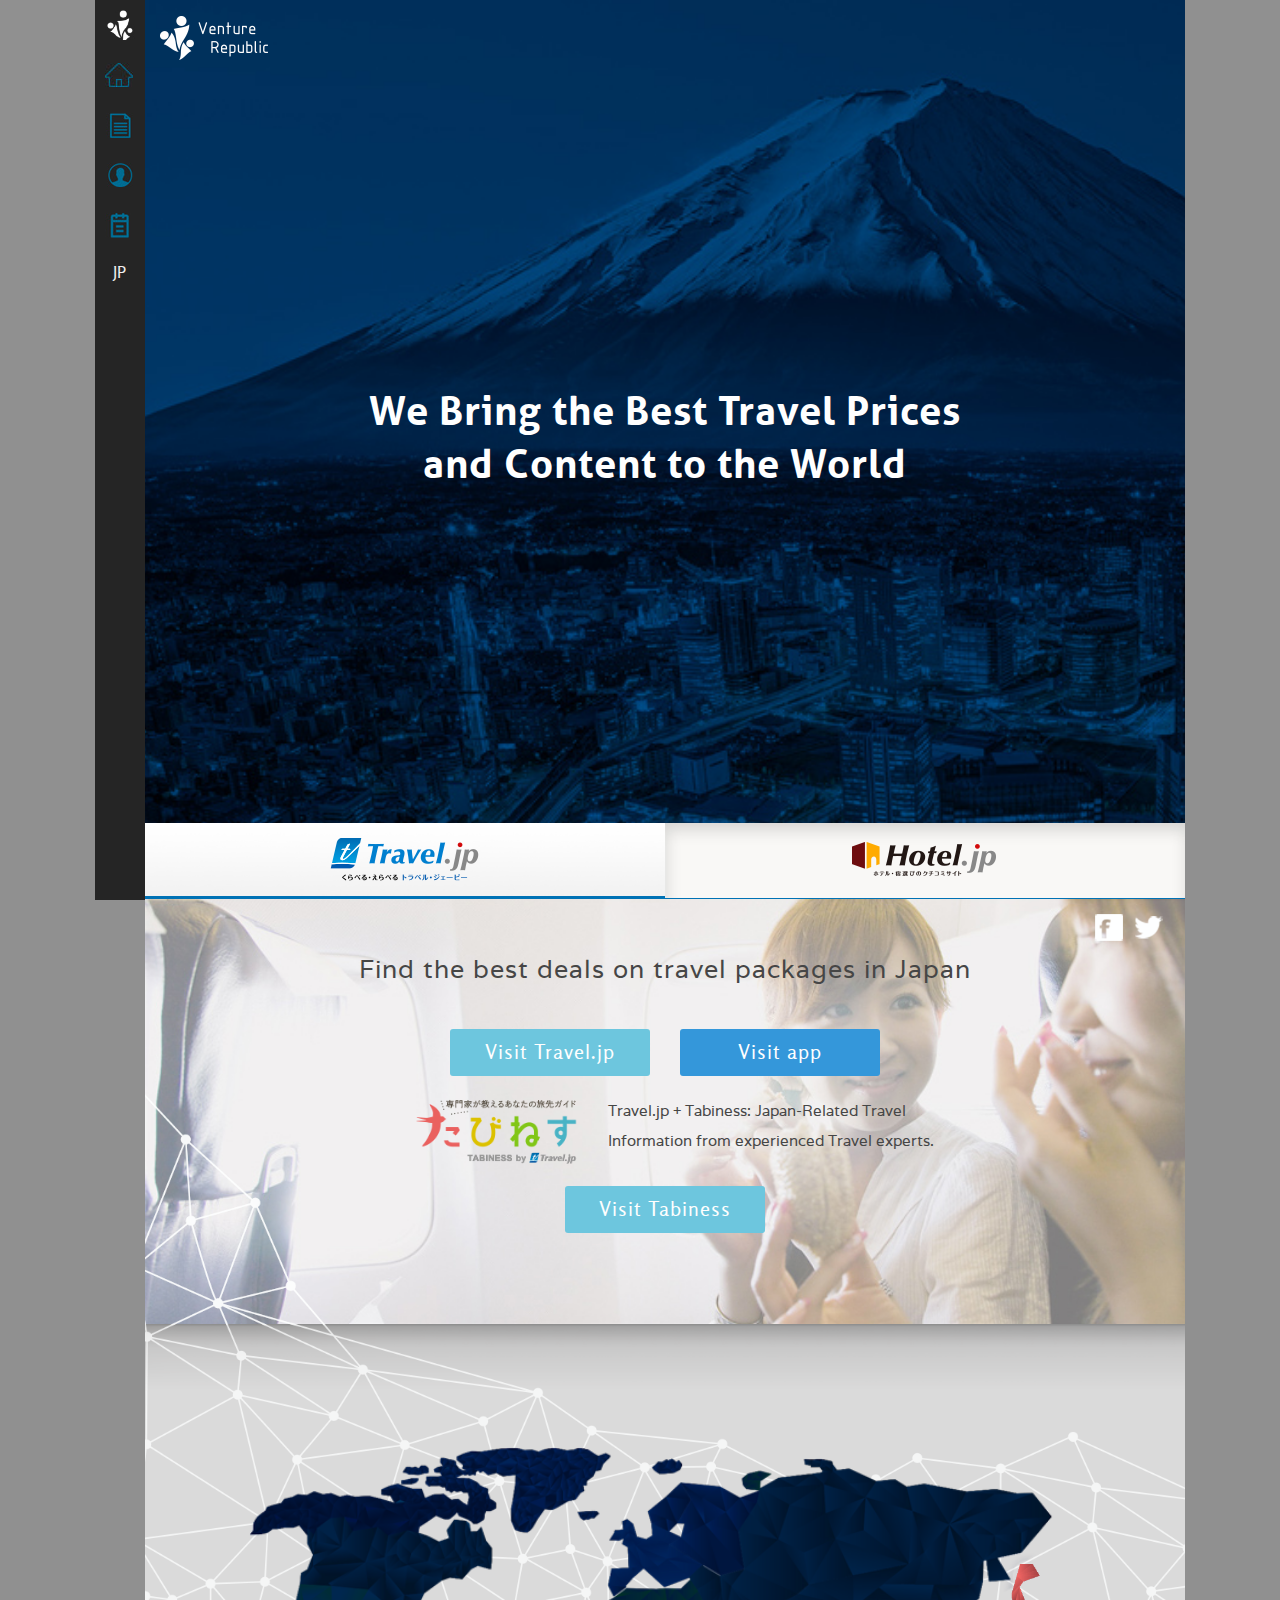
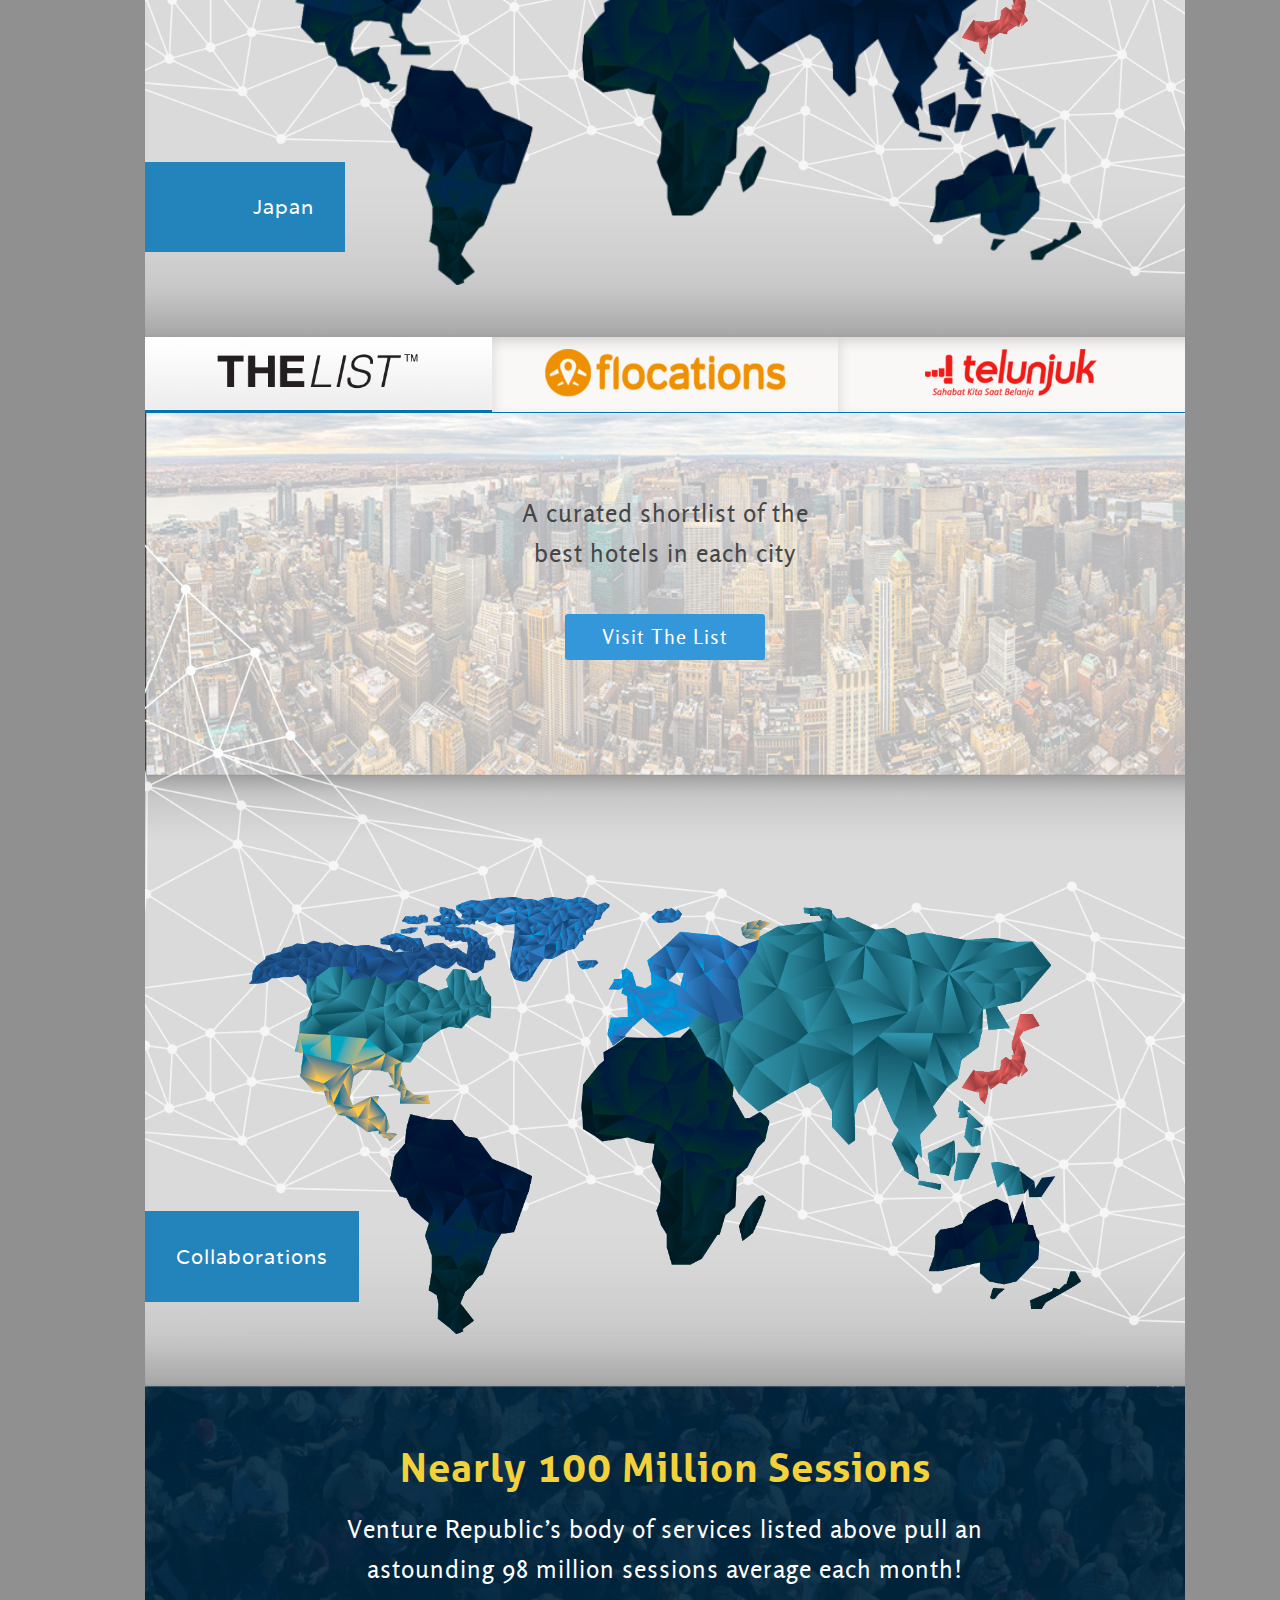
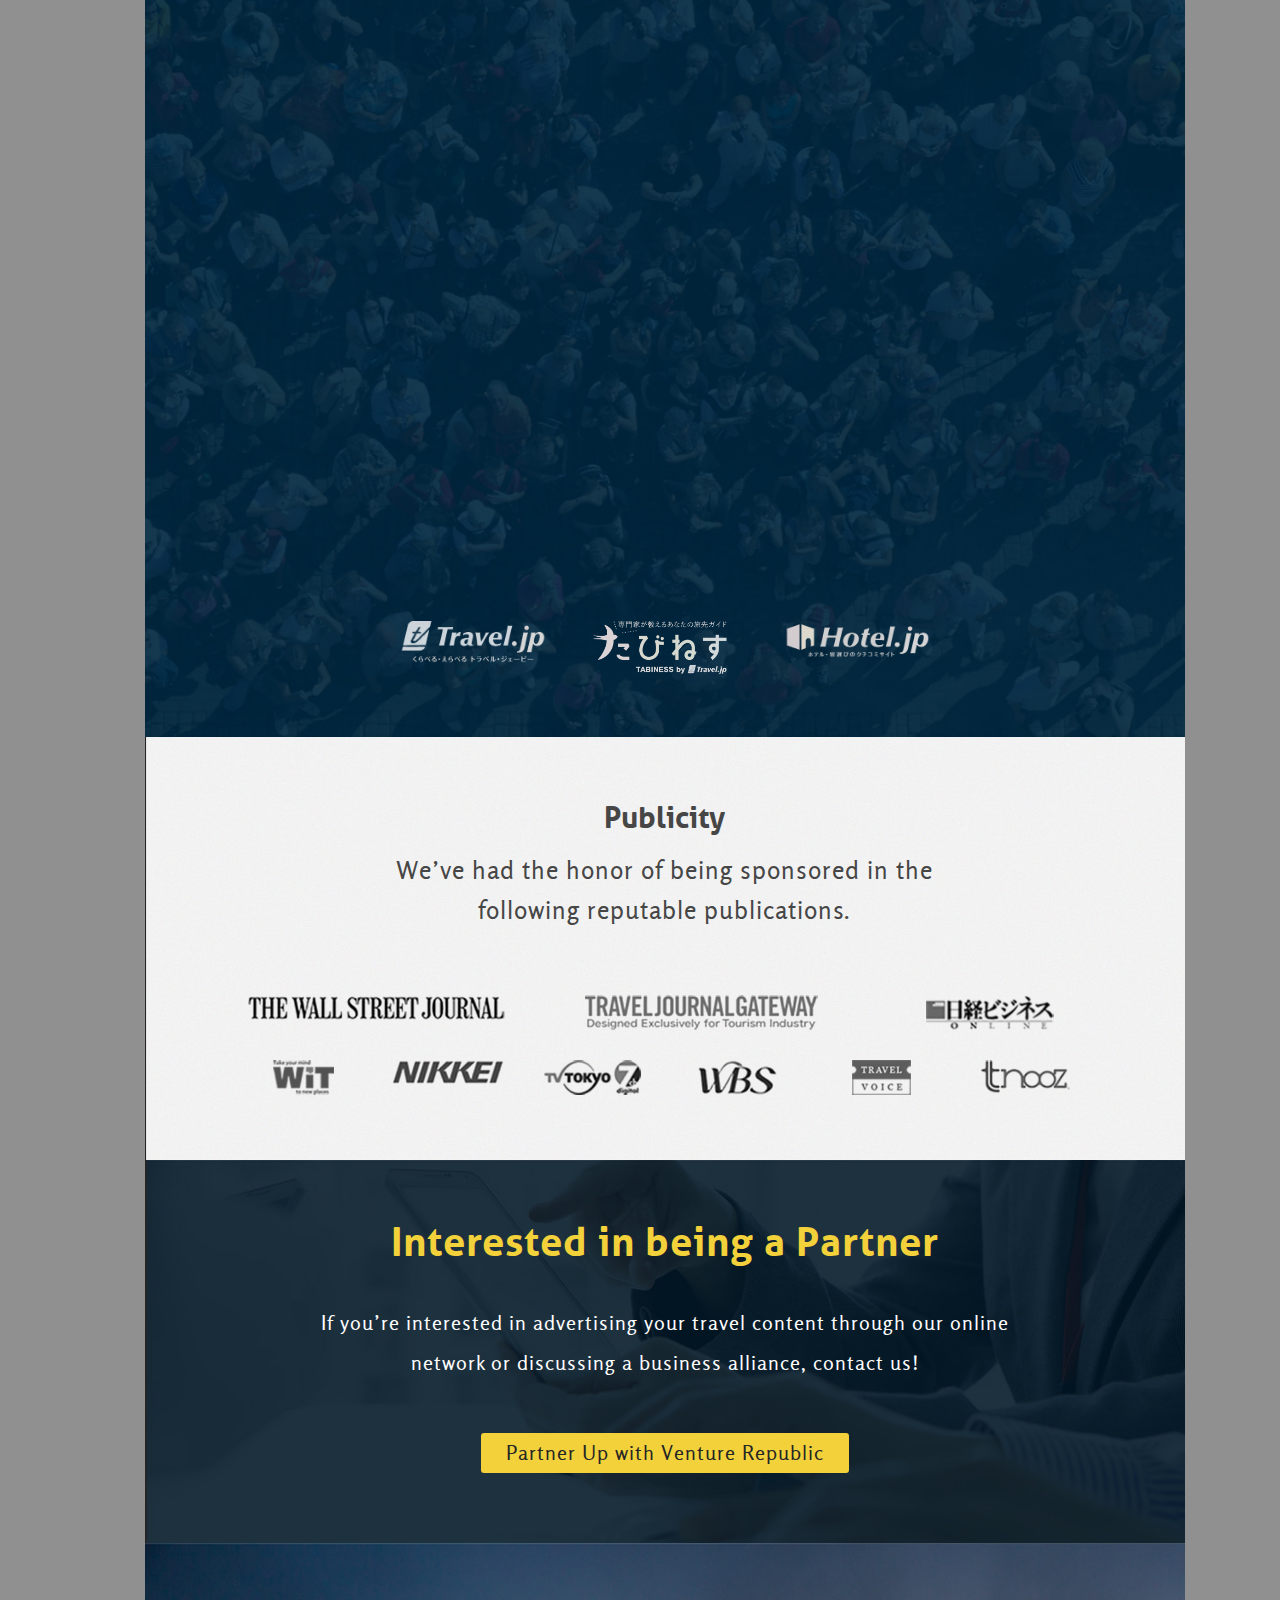
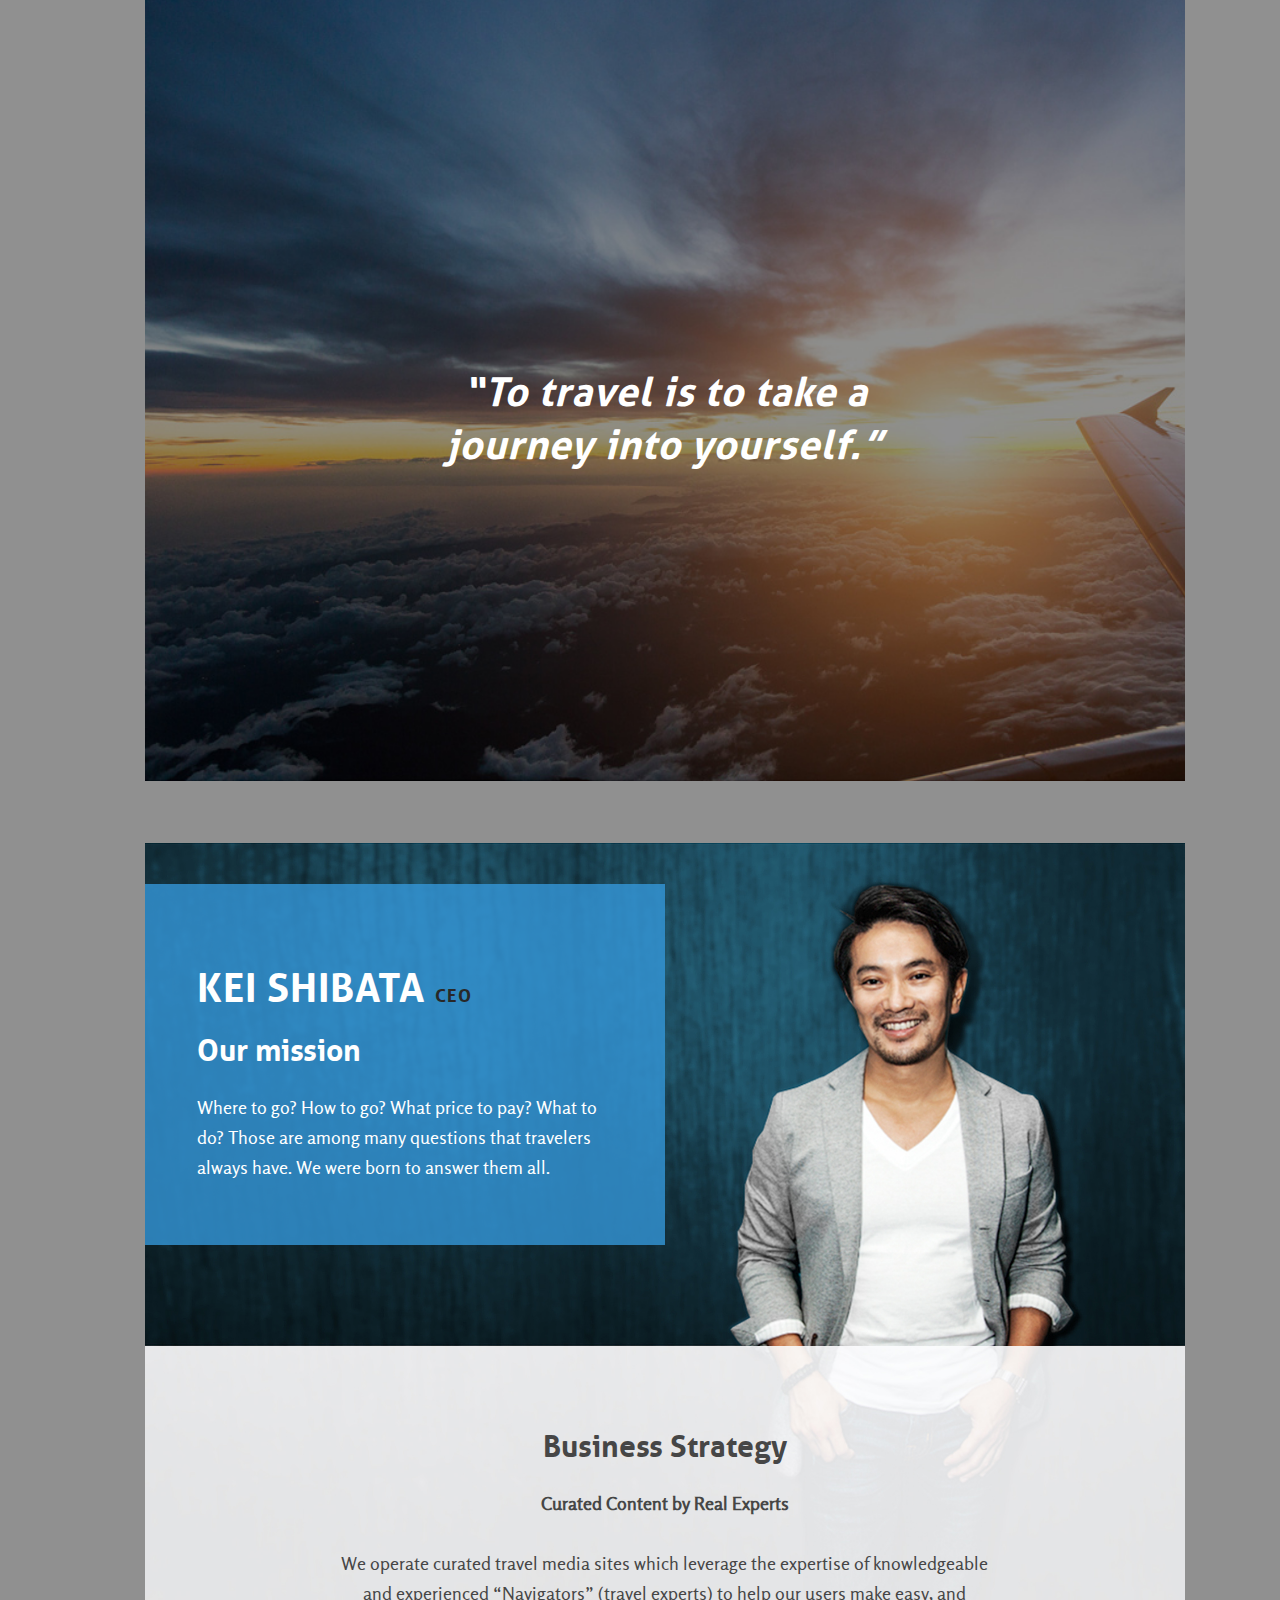
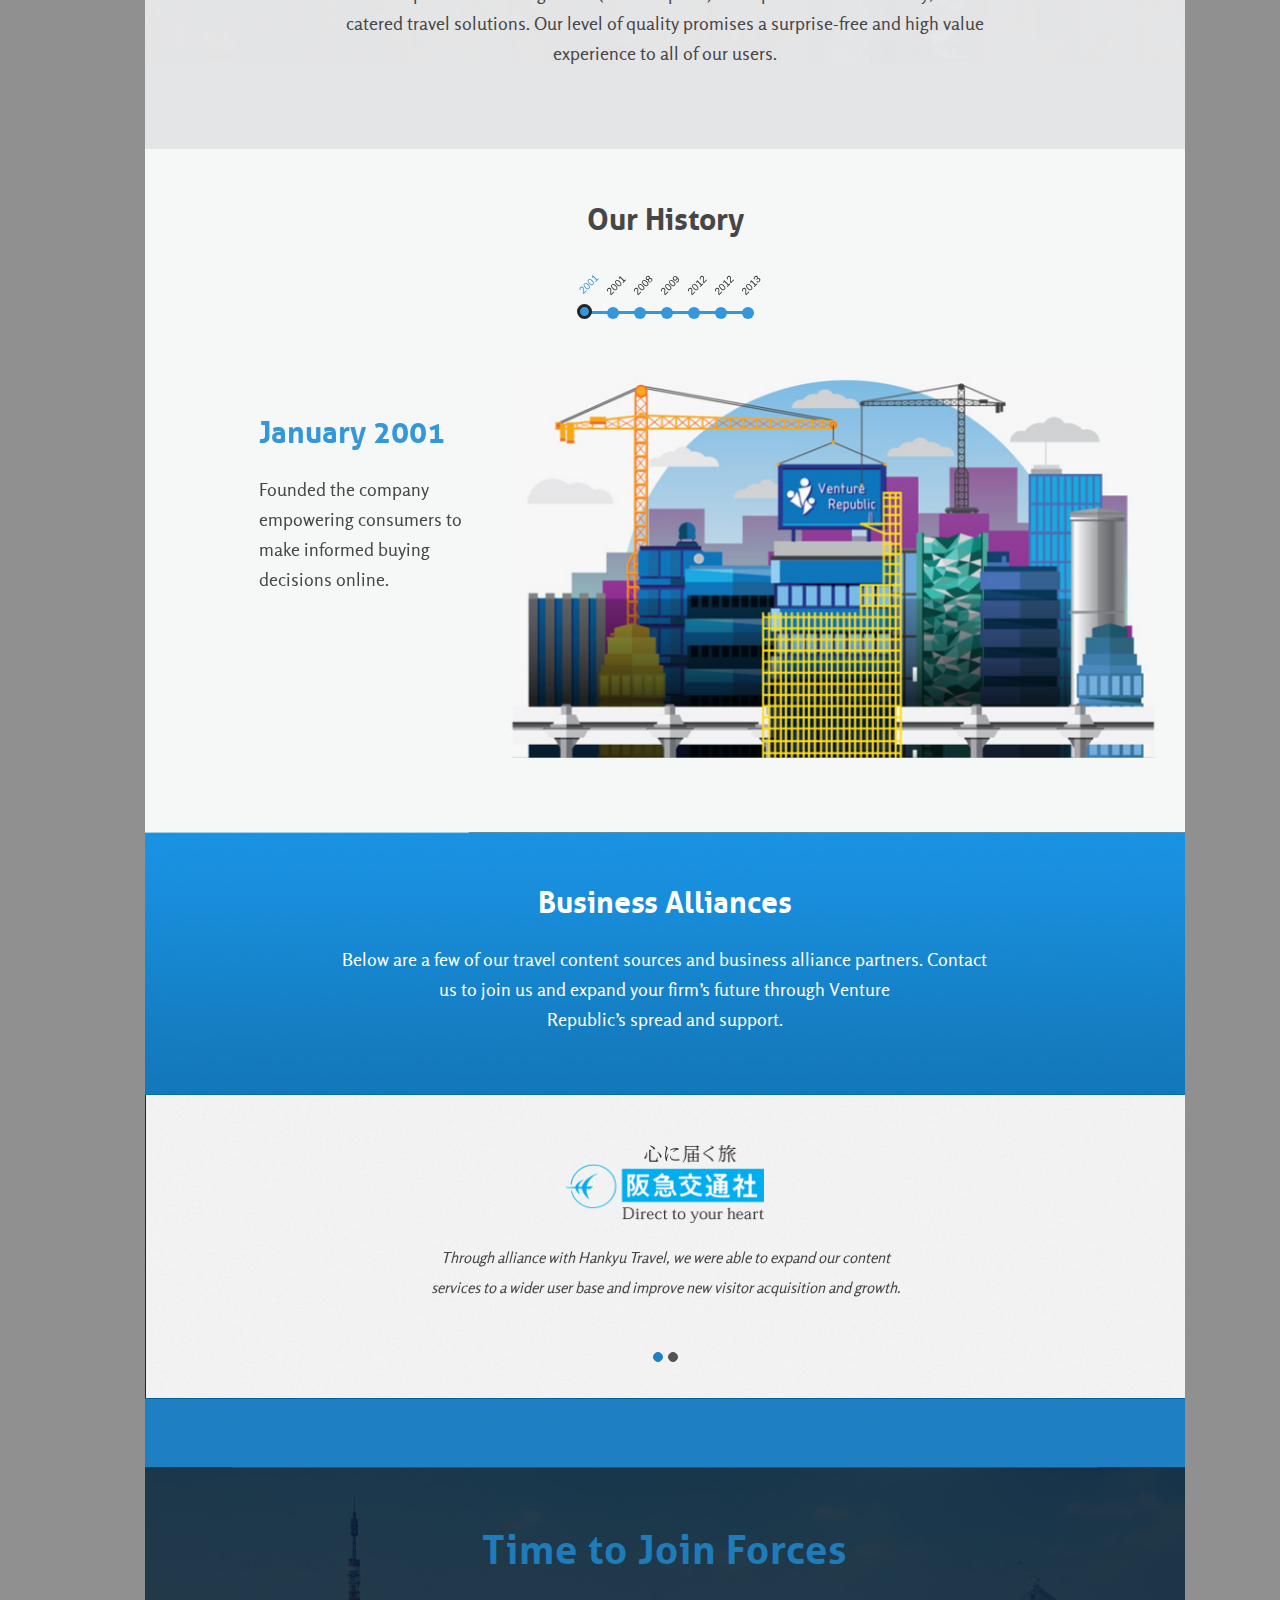
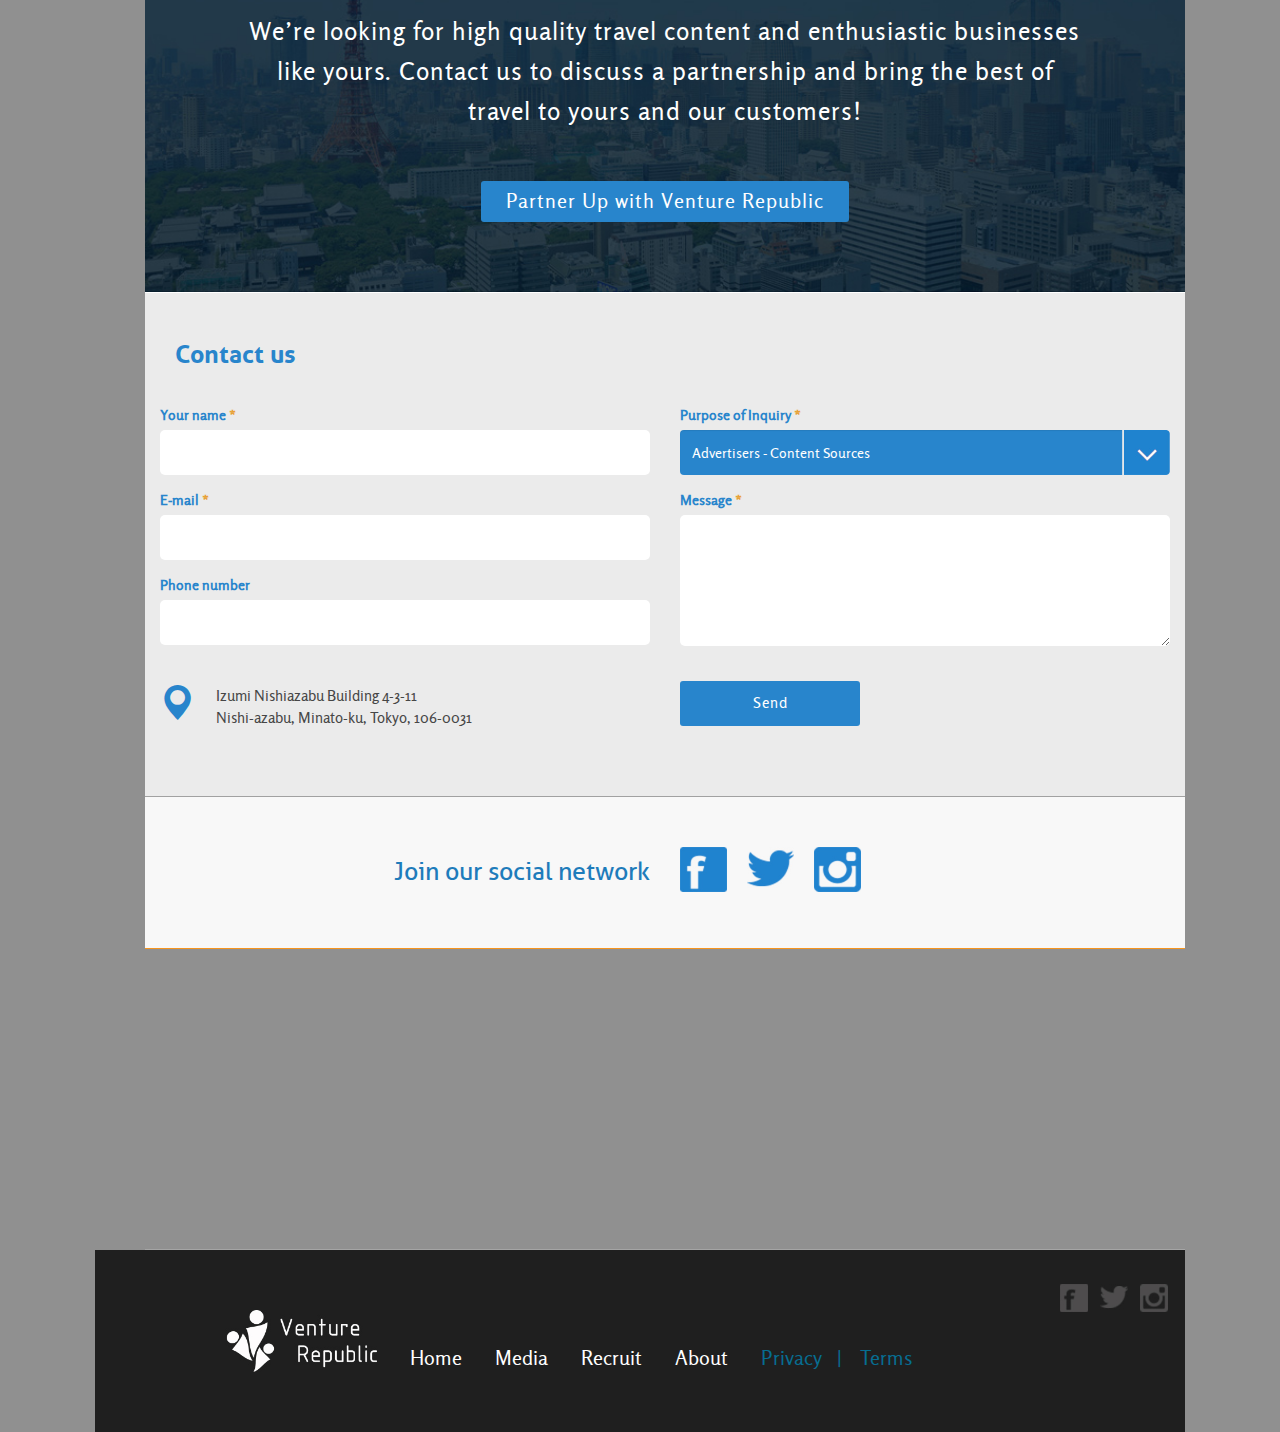
==== commit f7ef81ce: "Maps" ====
--- a/index.html
+++ b/index.html
@@ -164,7 +164,7 @@
       </div>
       
       <!-- Map 1 / Japan -->
-      <div class="row relative map" data-bottom-top="background-position:0% 0%" data-center="background-position:50% 0%" data-top-bottom="background-position:100% 0%"> <img data-bottom-top="opacity:0;" data-center="opacity:1" class="img-responsive" src="img/global-initiative-map-no-japan.png" />
+      <div class="row relative map" data-bottom-top="background-position:0% 0%" data-center="background-position:50% 0%" data-top-bottom="background-position:100% 0%"> <img data-bottom-top="opacity:1;" data-center="opacity:0.5" class="img-responsive" src="img/global-initiative-map-no-japan.png" />
         <div class="blue-ribbon">
           <h3>Japan</h3>
         </div>
@@ -208,7 +208,7 @@
       </div>
       <!-- Map 2 / World -->
       <div class="row relative map" data-bottom-top="background-position:0% 0%" data-center="background-position:50% 0%" data-top-bottom="background-position:100% 0%">
-        <div class="maps-wrapper" data-bottom-top="opacity:0" data-center="opacity:1;">
+        <div class="maps-wrapper" data-bottom-top="opacity:1" data-center="opacity:0.5;">
           <div id="the-list-map"><img class="img-responsive" src="img/collaboration-map-no-japan.png" /></div>
           <div id="other-map" style="display:none"><img class="img-responsive" src="img/collaboration-map-flocations-no-japan.png" /></div>
         </div>
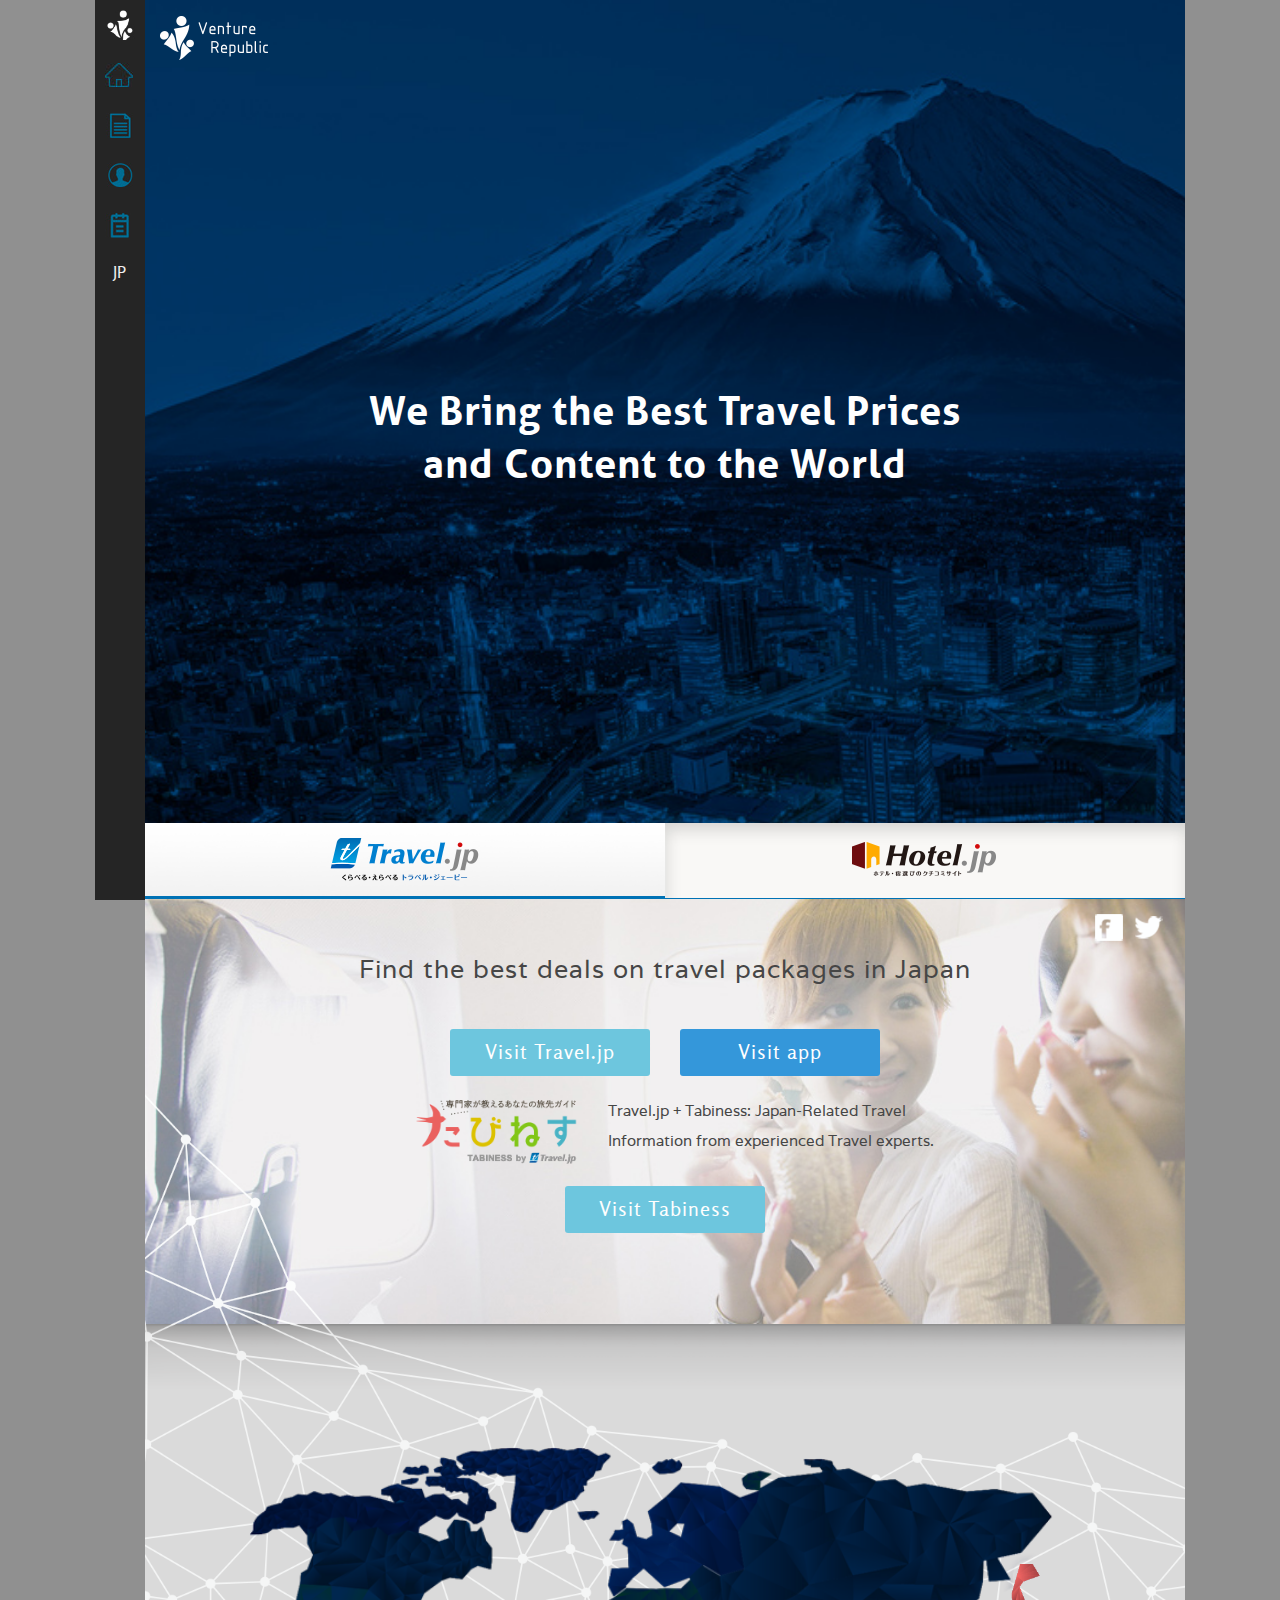
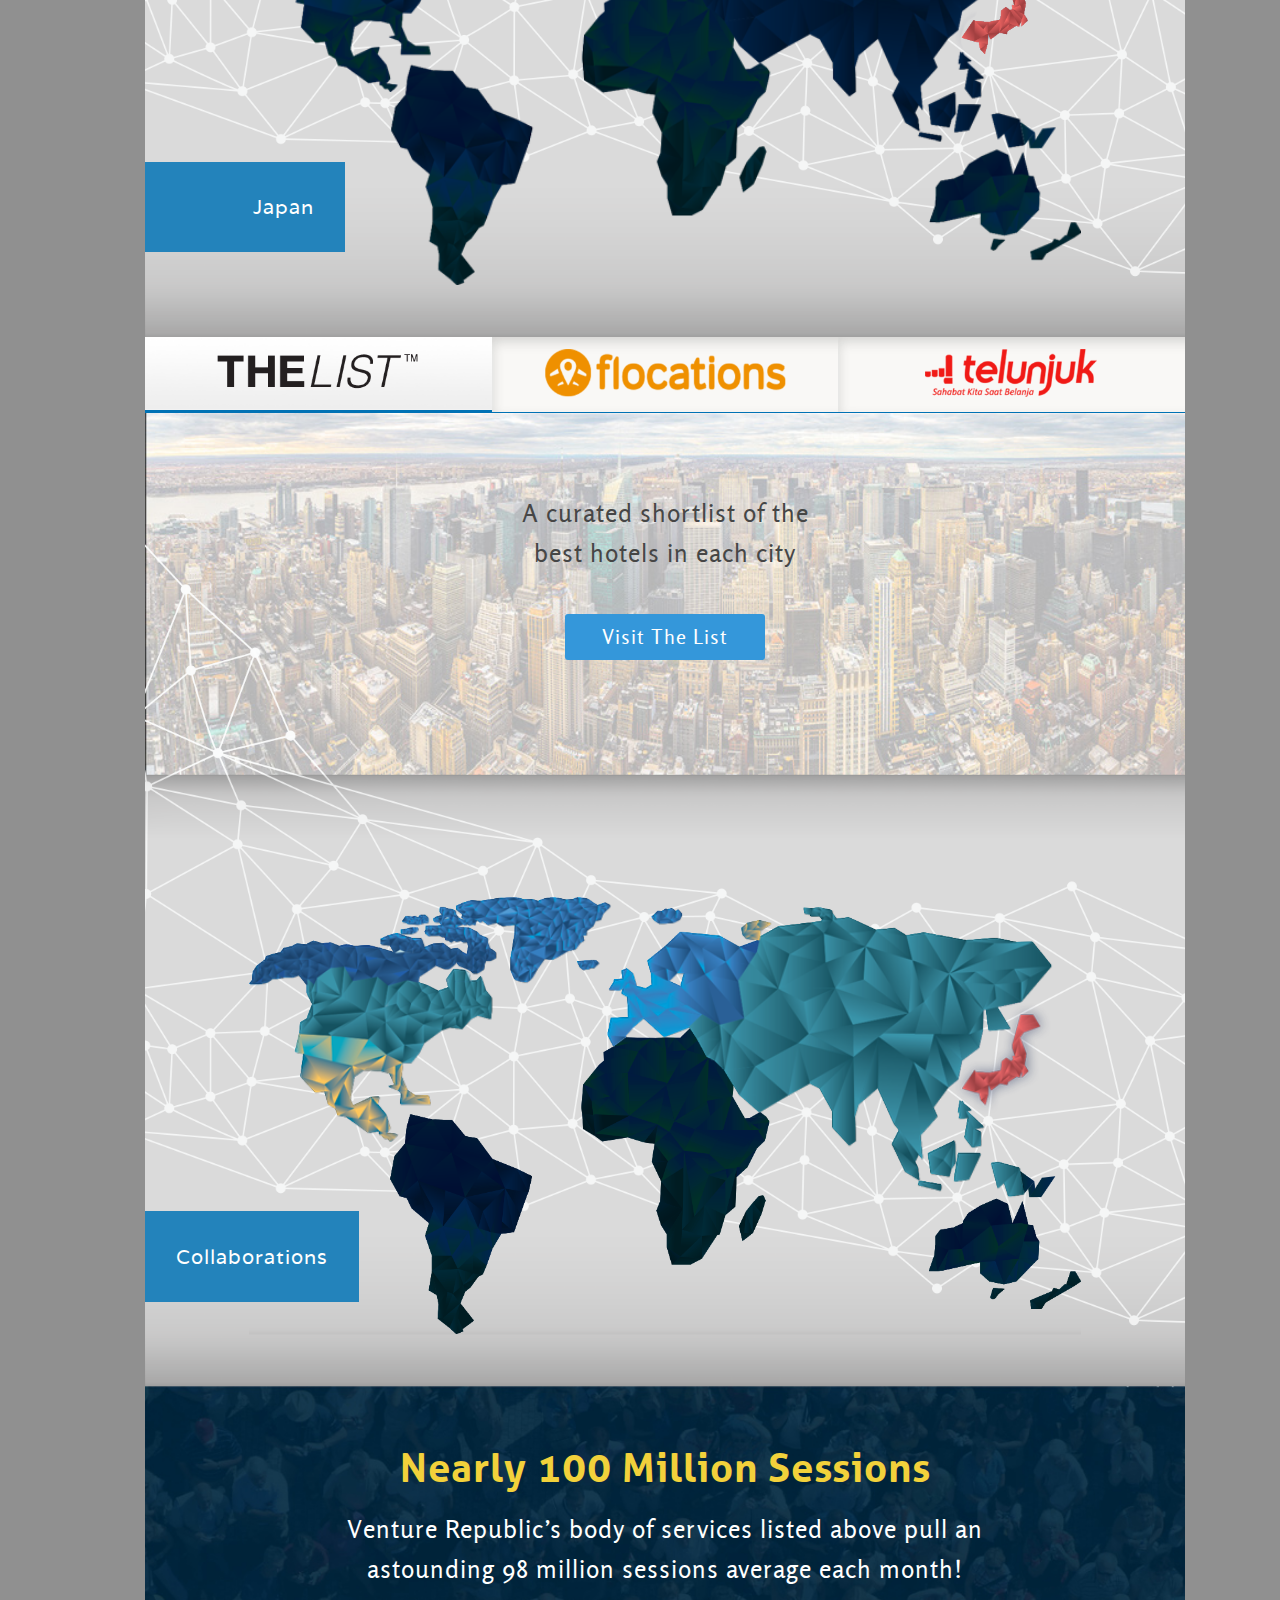
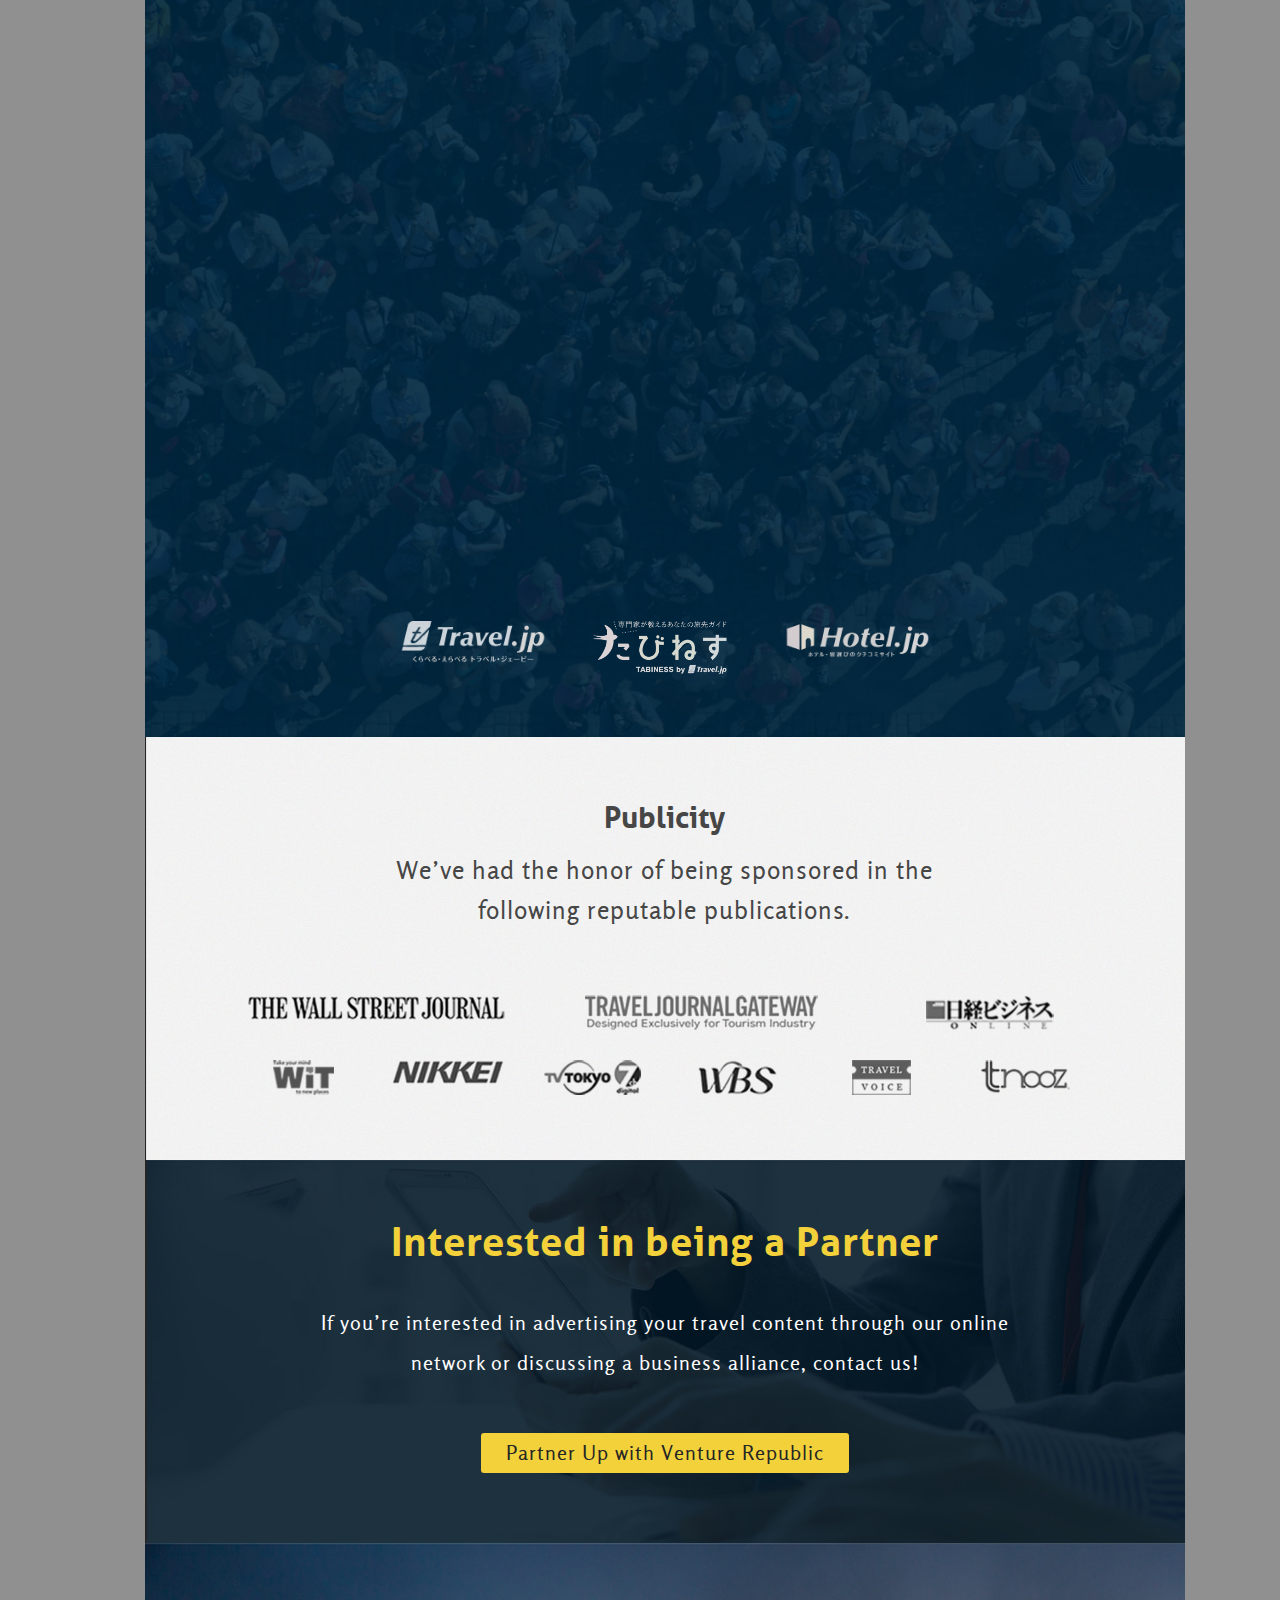
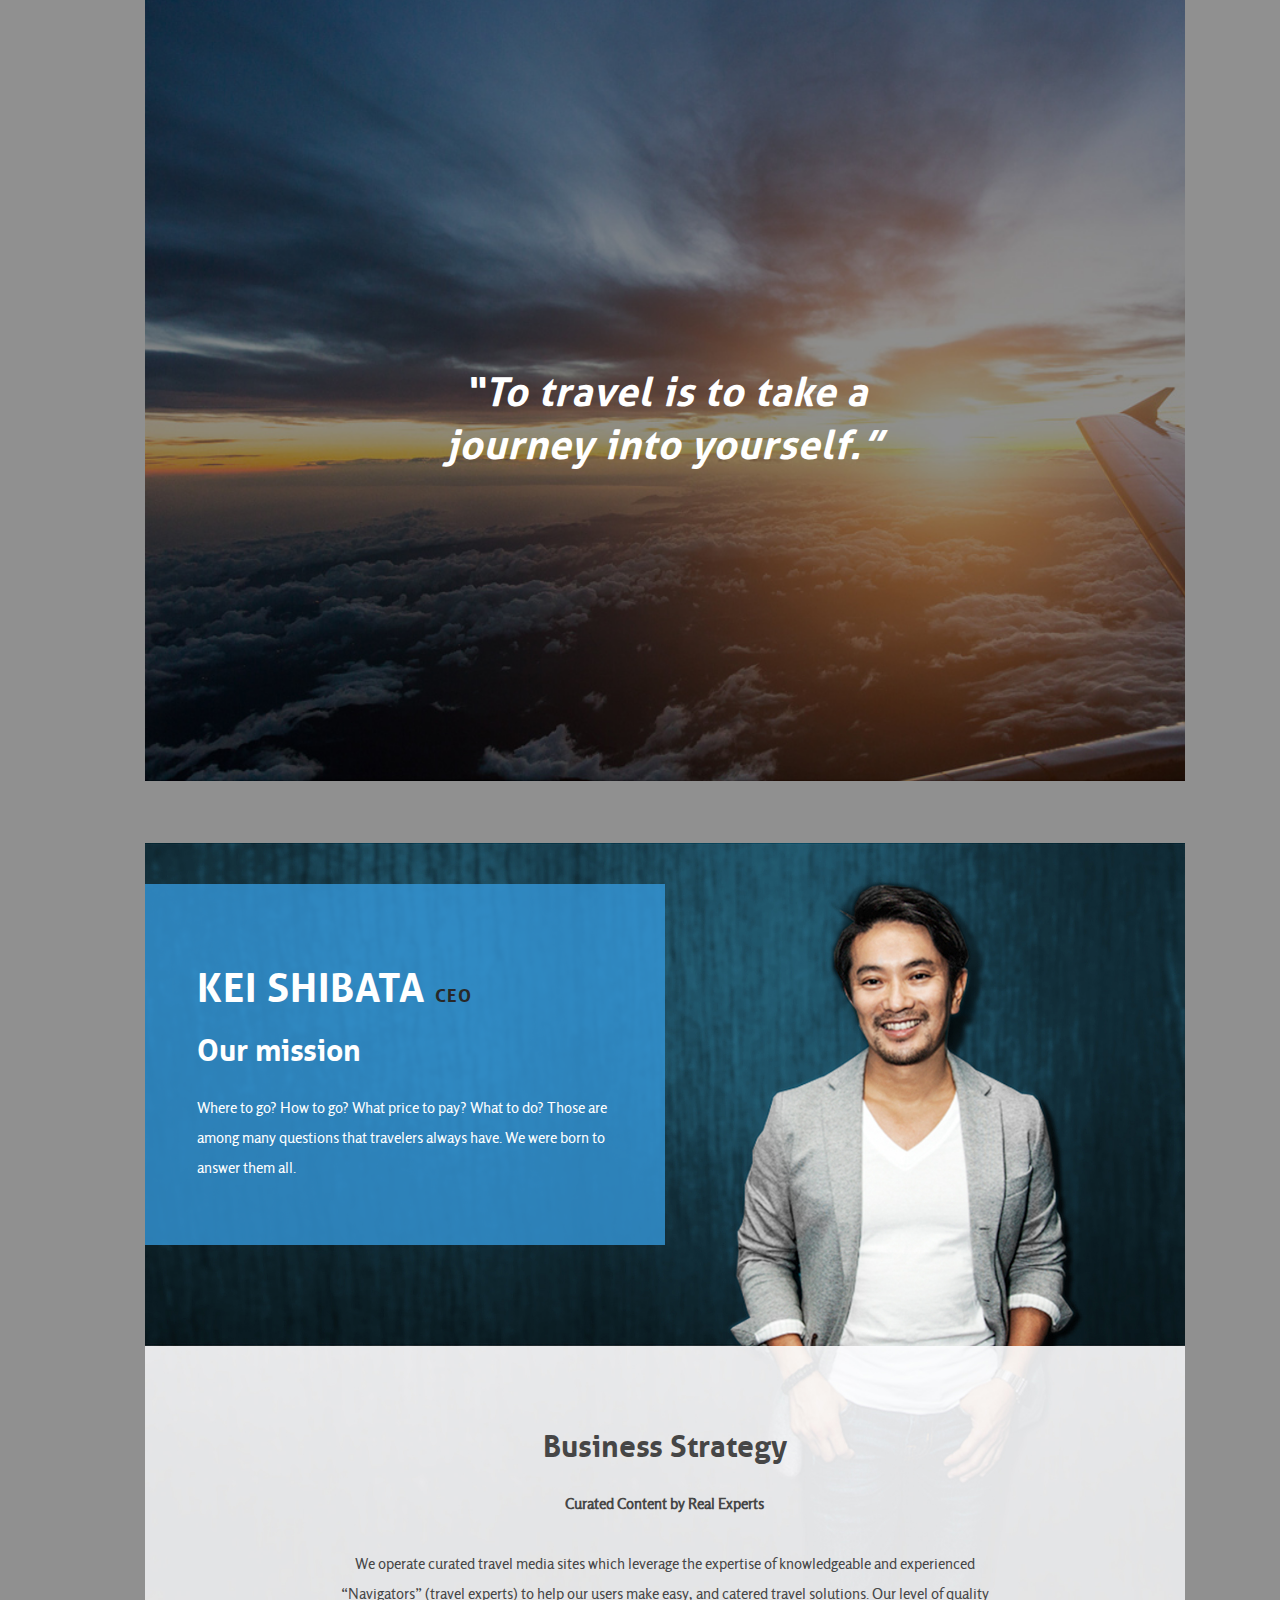
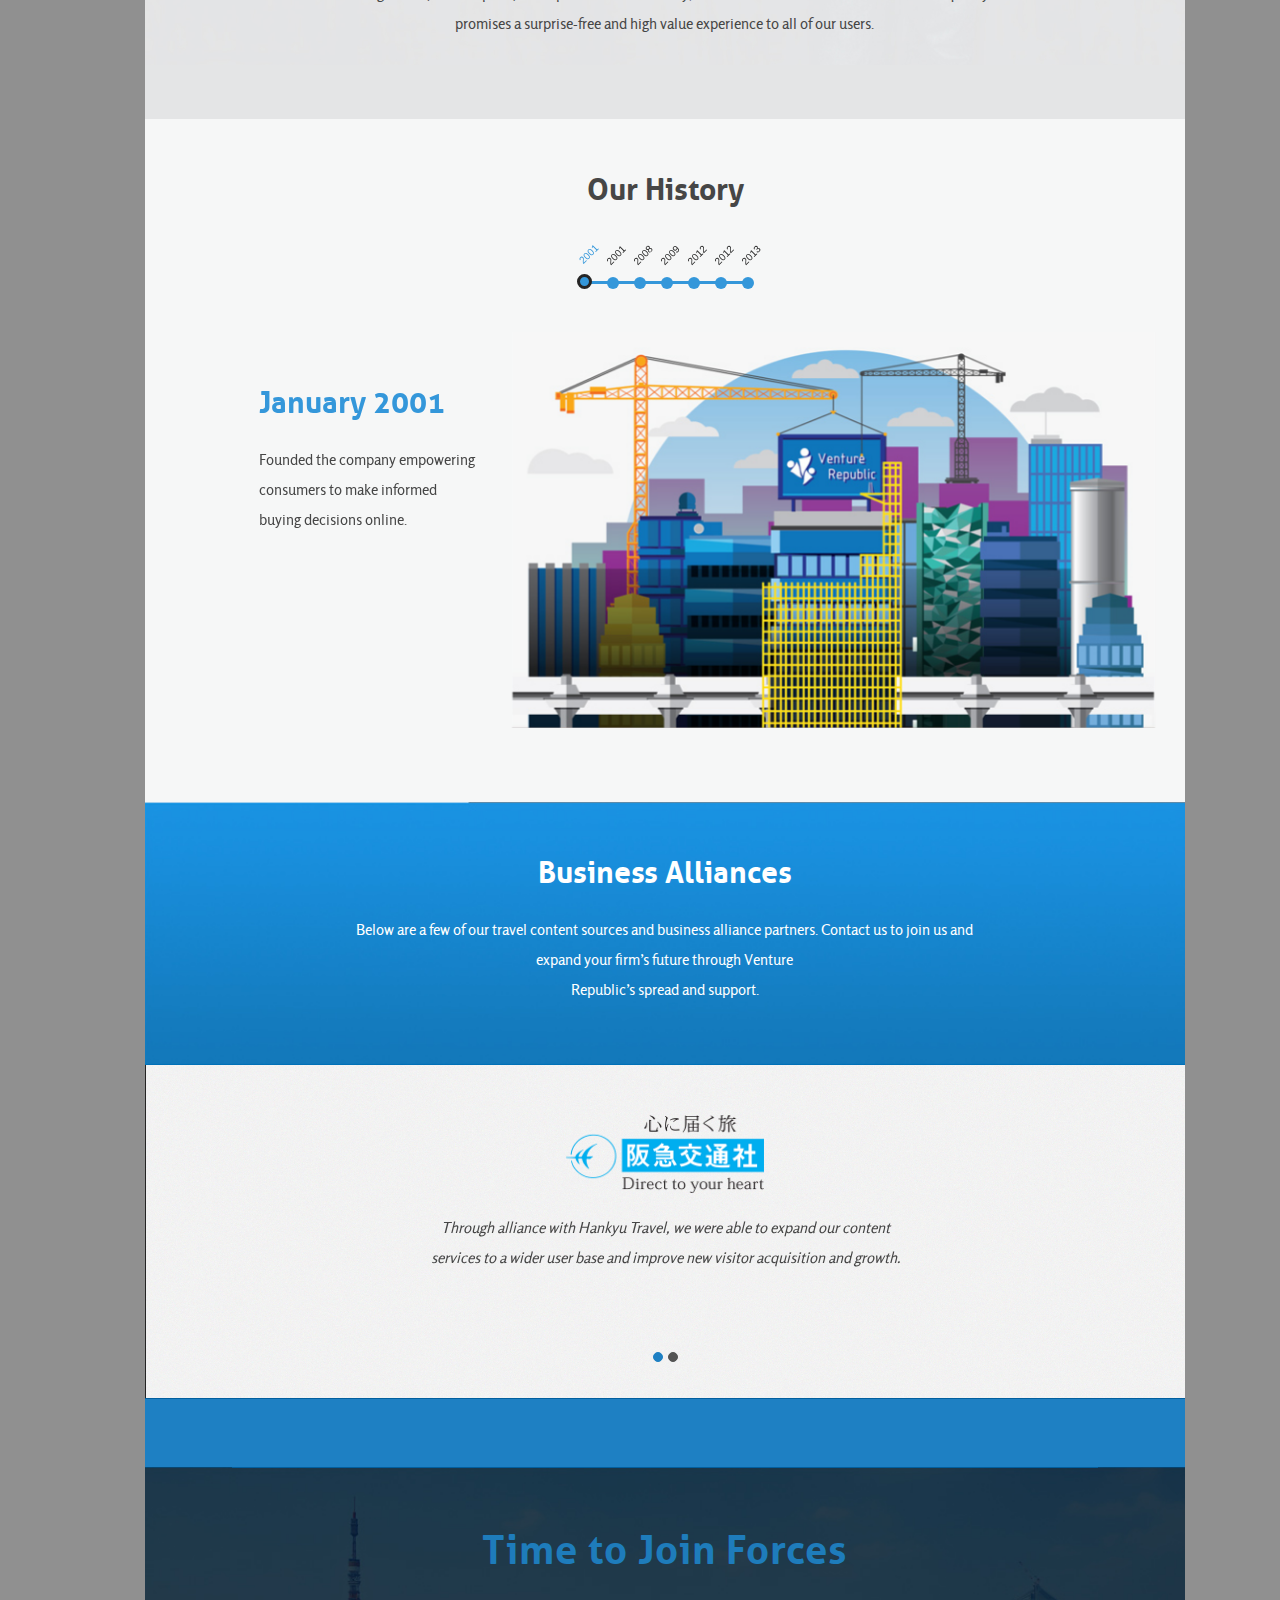
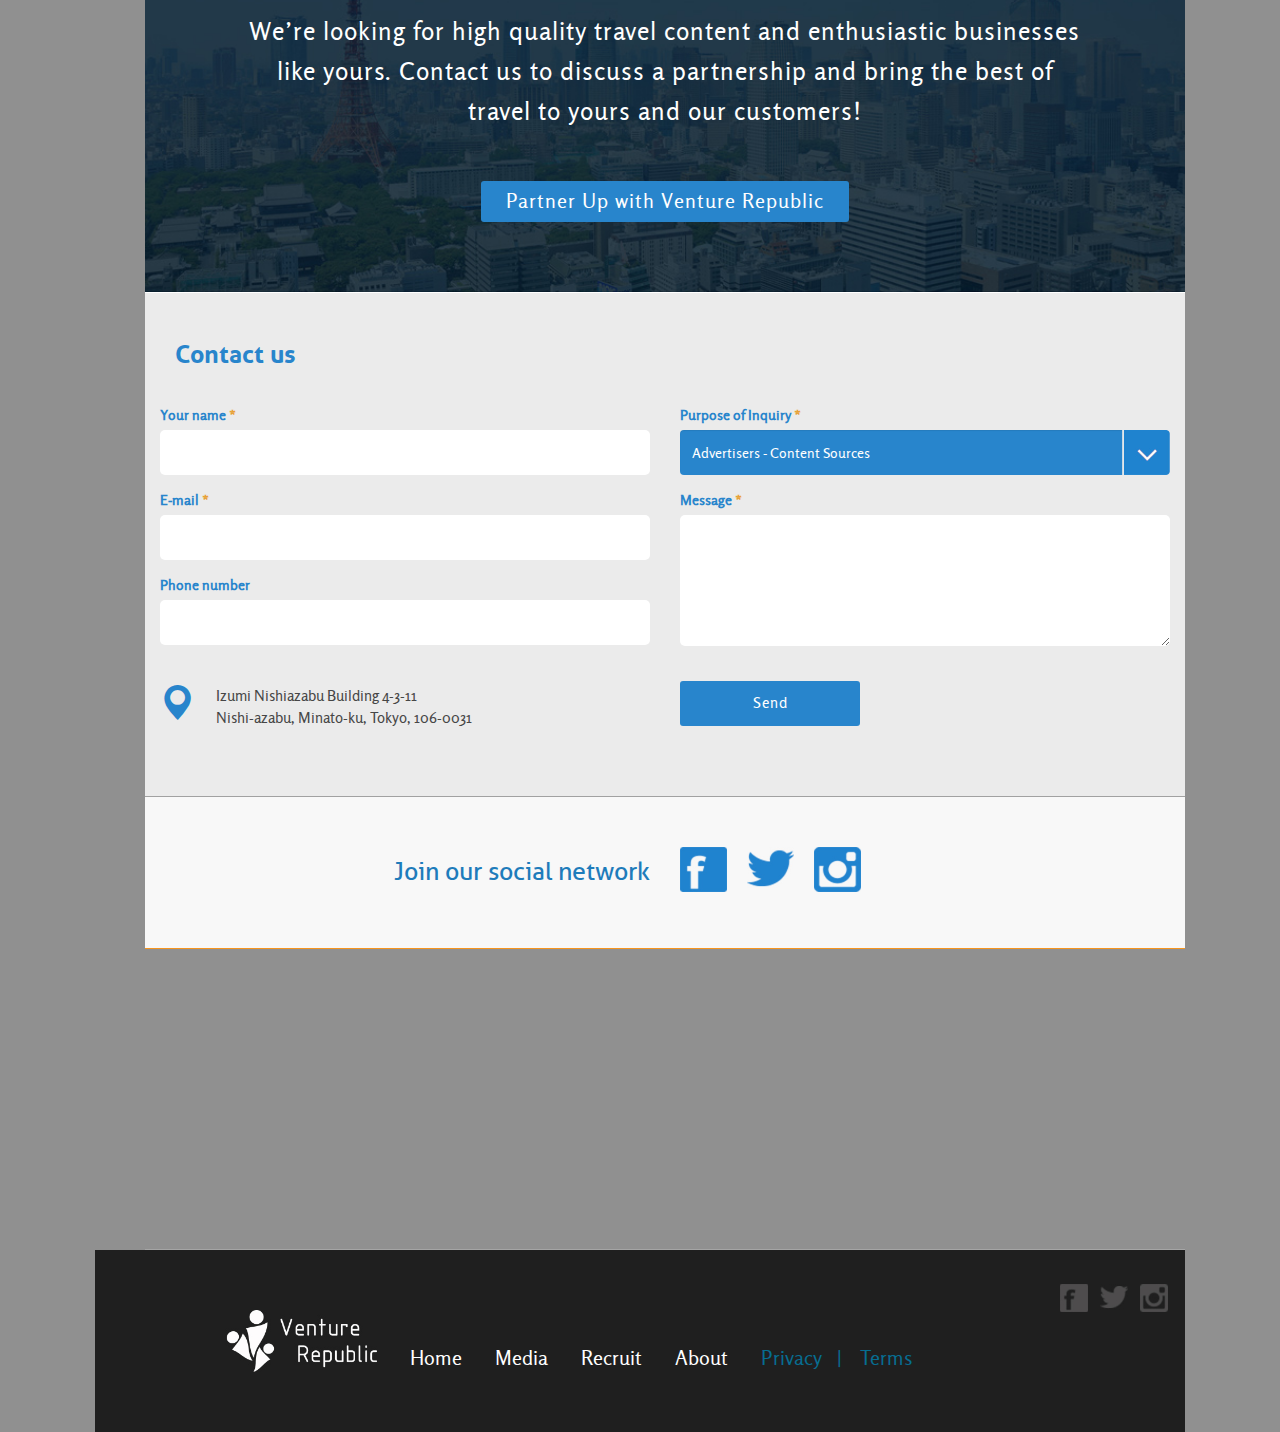
==== commit f3353532: "Update 16/01" ====
--- a/index.html
+++ b/index.html
@@ -71,12 +71,14 @@
           <li>Media</li>
           </a>
           <ul class="sub-menu media-menu" style="display:none">
-            <a href="">
-            <li>Services</li>
-            </a> <a href="">
-            <li>Growth Statistics</li>
-            </a> <a href="">
-            <li>Publicity</li>
+            <a href="media.html#video">
+            <li><span class="menu-icon play"></span>Commercial/Video Stream</li>
+            </a> <a href="media.html#news">
+            <li><span class="menu-icon icon-text-left"></span>Recent News</li>
+            </a> <a href="media.html#press">
+            <li><span class="menu-icon pad"></span>Press Releases</li>
+            </a> <a href="media.html#contact">
+            <li><span class="menu-icon align"></span>Contact VR</li>
             </a>
           </ul>
         </div>
@@ -93,19 +95,9 @@
             </a>
           </ul>
         </div>
-        <div class="popout-menu-wrapper"> <a class="popout-menu-title" href="">
+        <div class="popout-menu-wrapper"> <a class="popout-menu-title" href="about.html">
           <li>About</li>
-          </a>
-          <ul class="sub-menu about-menu" style="display:none">
-            <a href="">
-            <li>Services</li>
-            </a> <a href="">
-            <li>Growth Statistics</li>
-            </a> <a href="">
-            <li>Publicity</li>
-            </a>
-          </ul>
-        </div>
+          </a> </div>
       </ul>
     </div>
   </nav>
@@ -215,7 +207,8 @@
         <div class="blue-ribbon">
           <h3>Collaborations</h3>
         </div>
-        <div class="japan-map" style="position:absolute; top:0; z-index:888"><img class="img-responsive" src="img/collaboration-map-japan.png"></div>
+        <div class="japan-map" style="position:absolute; top:0; z-index:888"><img class="img-responsive" src="img/collaboration-map-no-africa.png"></div>
+        <div class="asia-map" style="display:none; position:absolute; top:0; z-index:888"><img class="img-responsive" src="img/collaboration-map-asia.png"></div>
       </div>
       
       <!-- Statistics -->
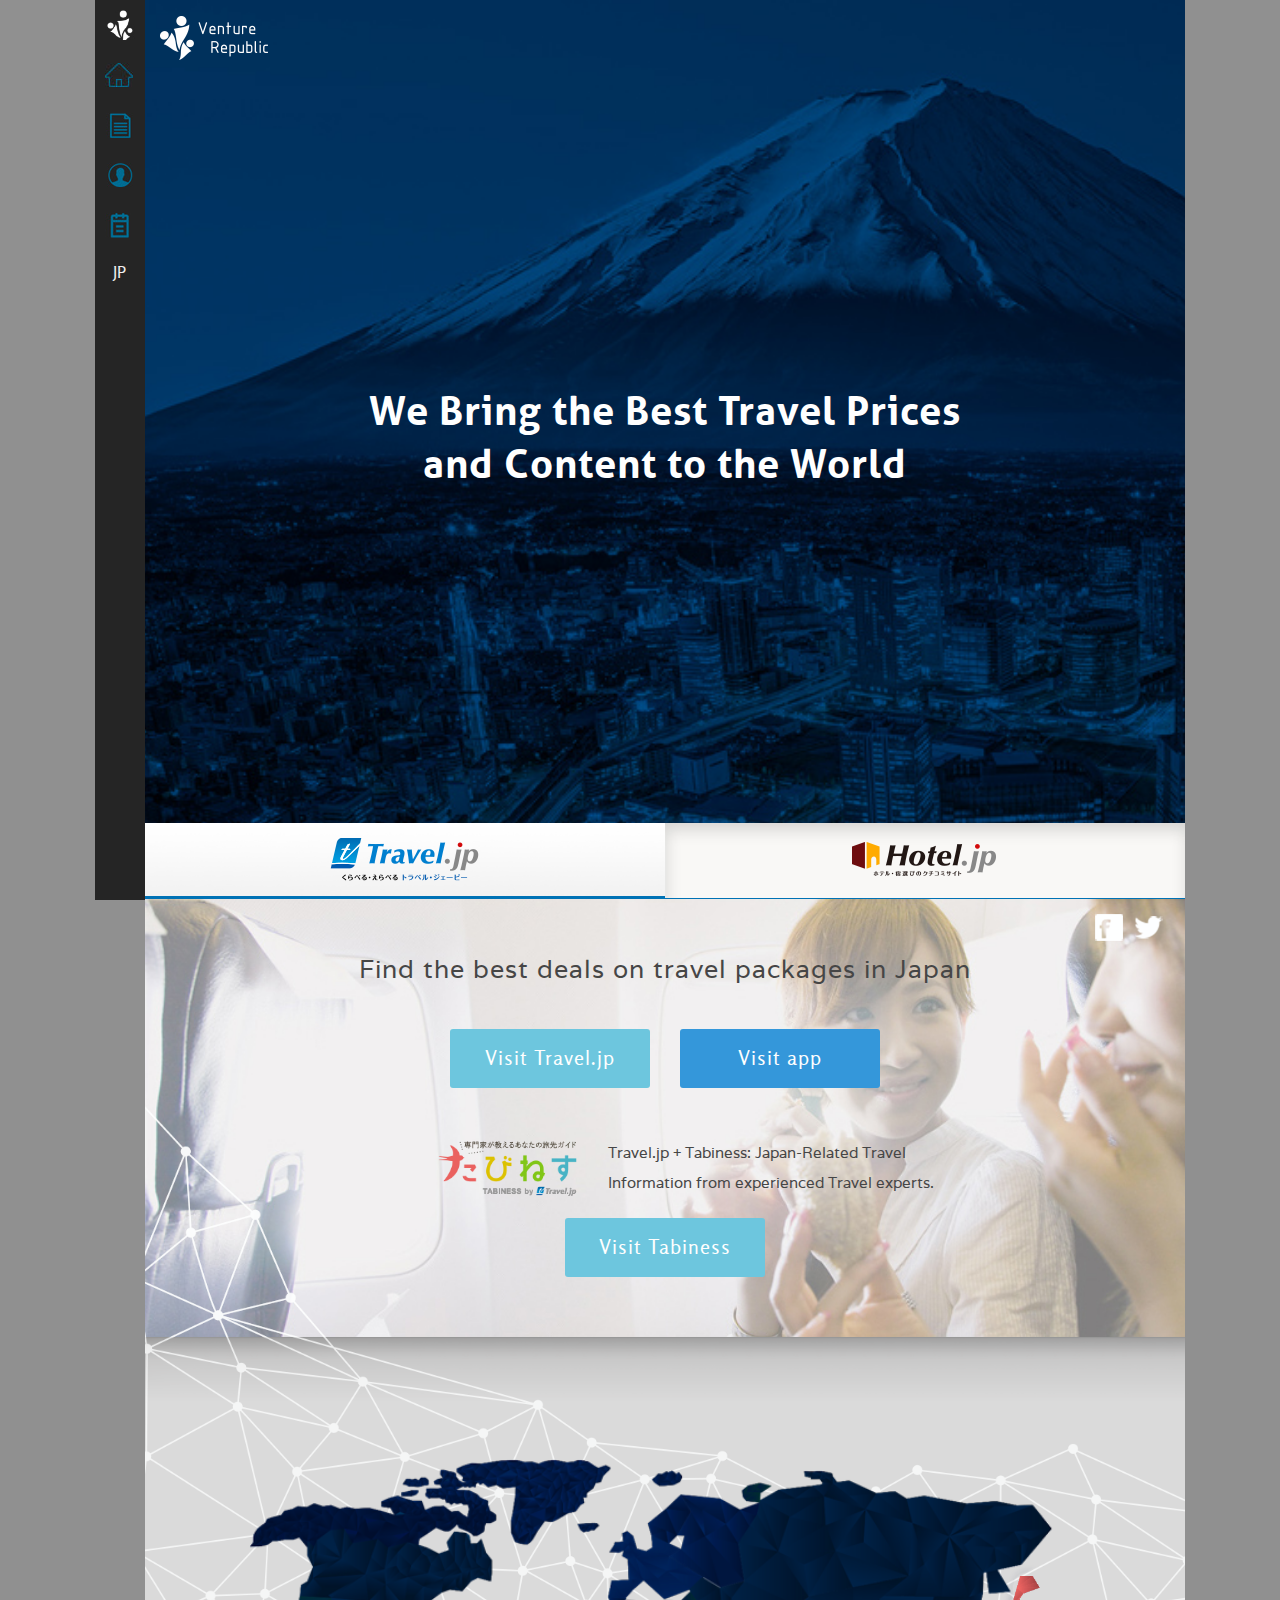
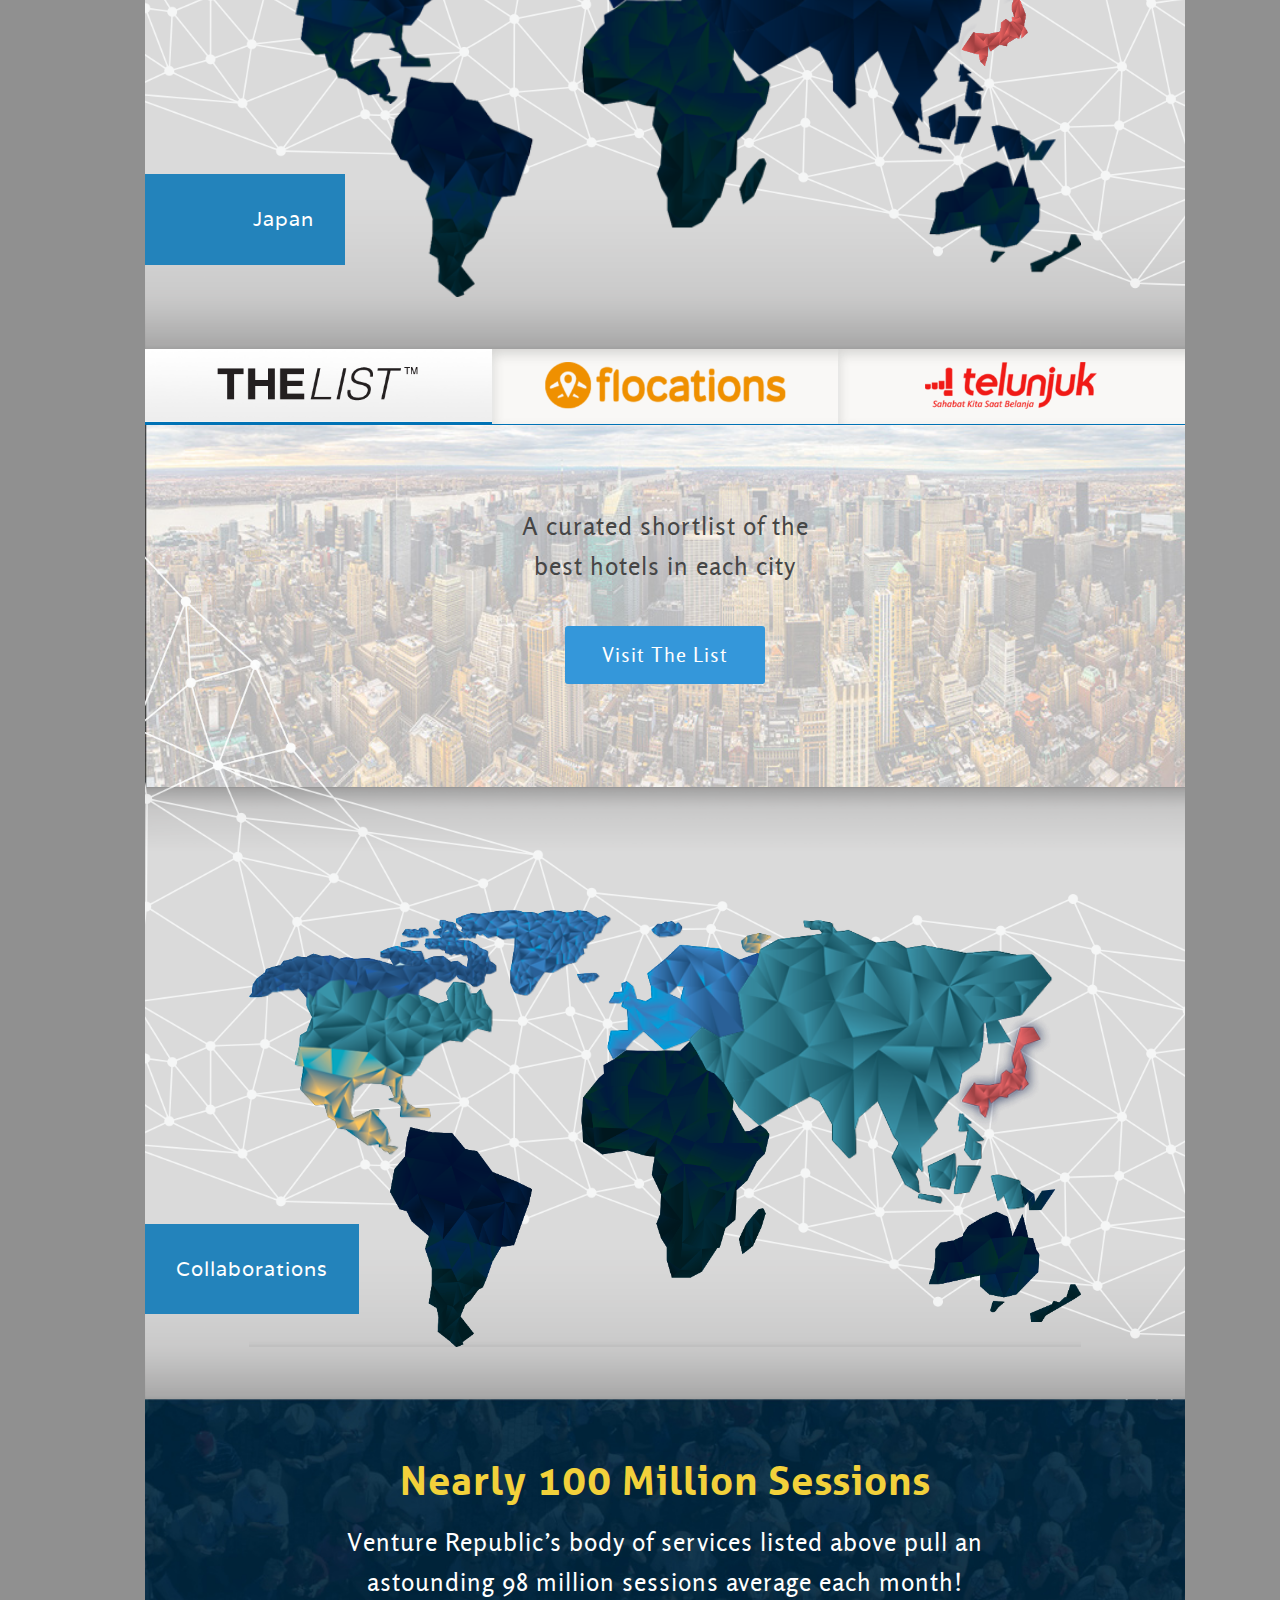
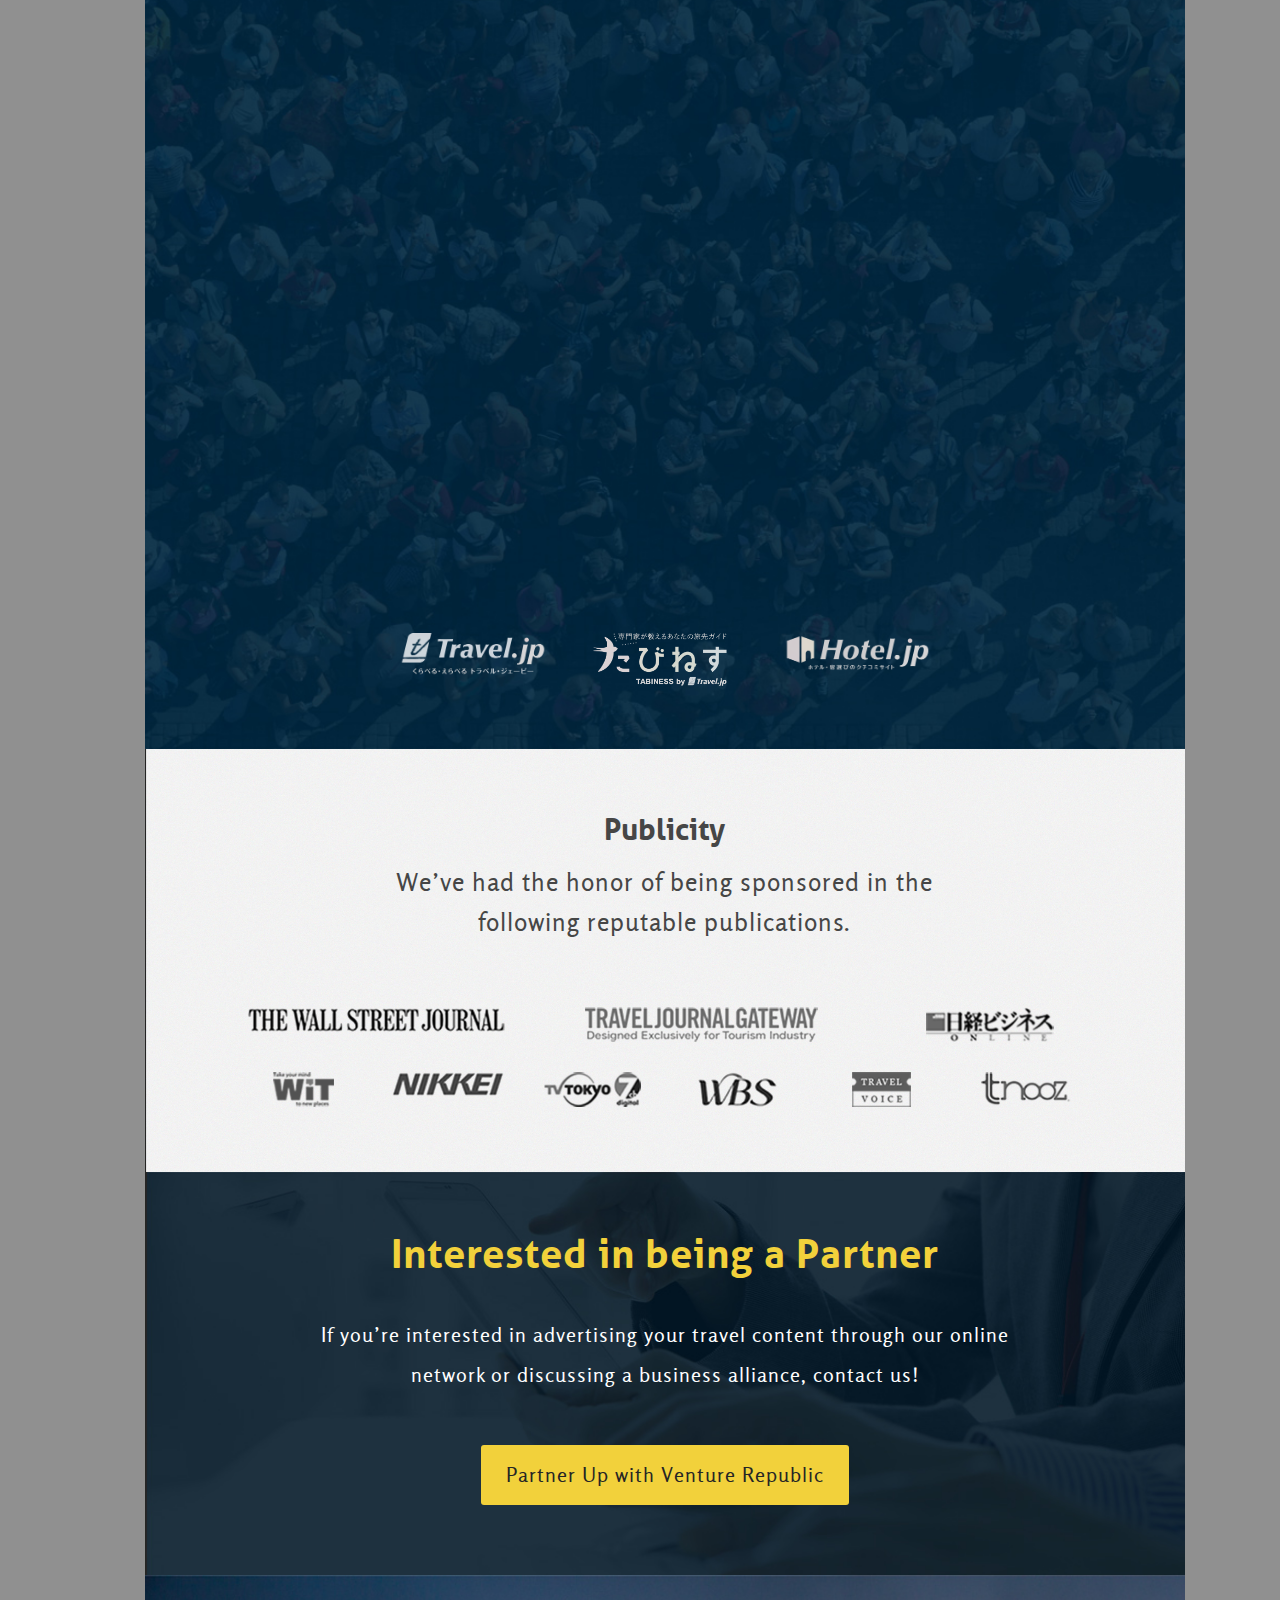
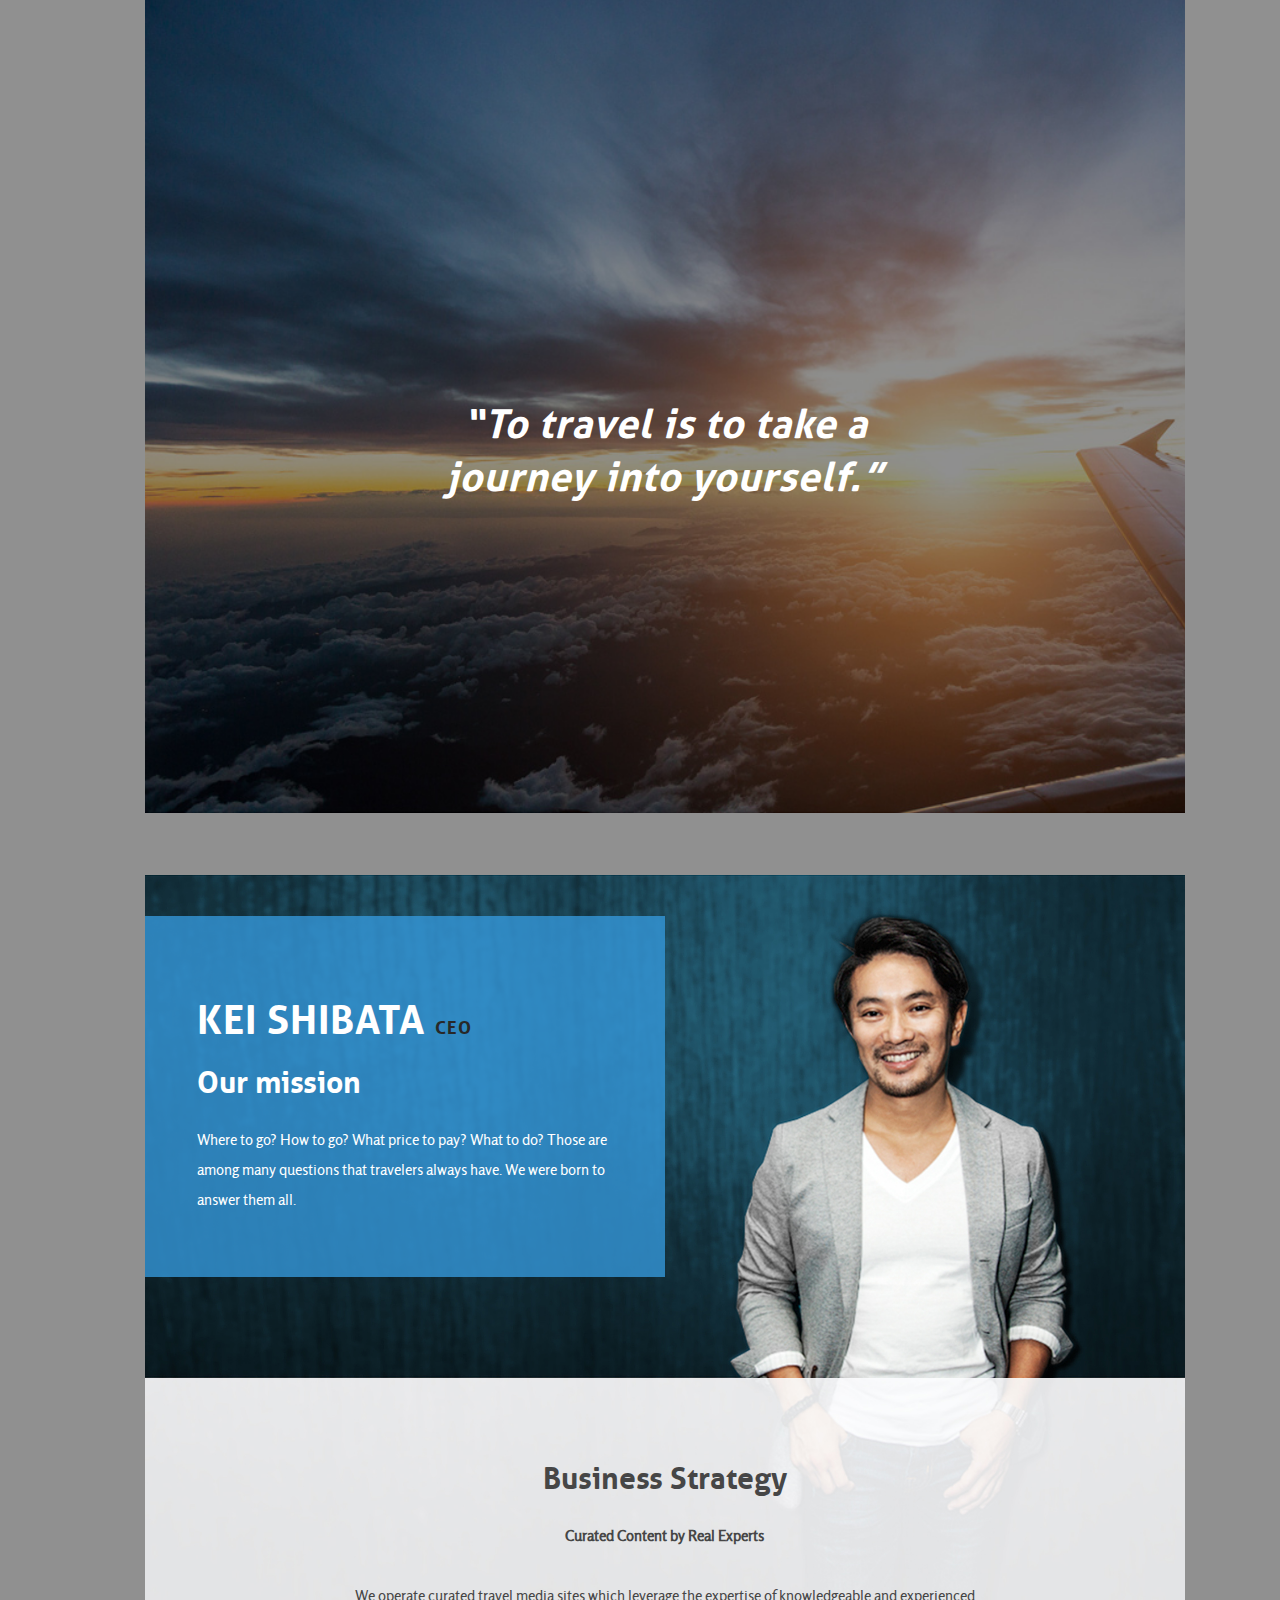
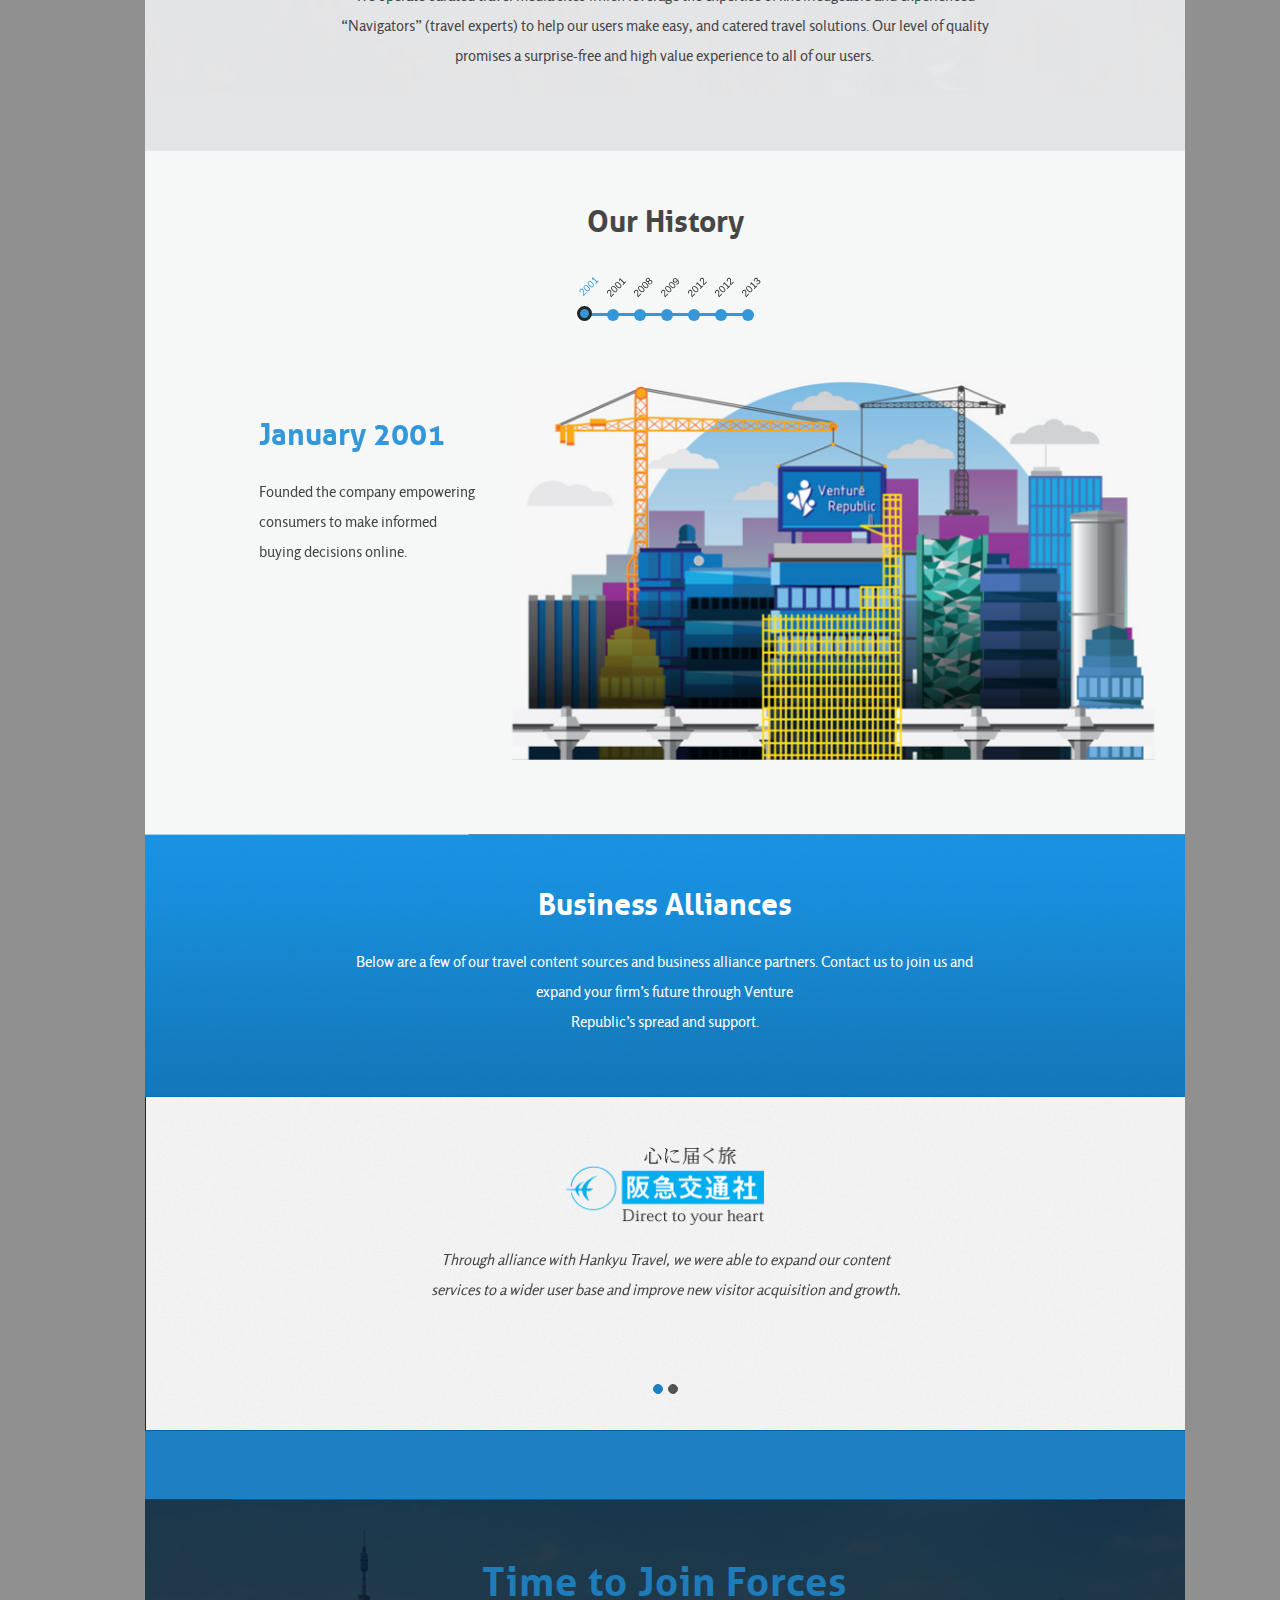
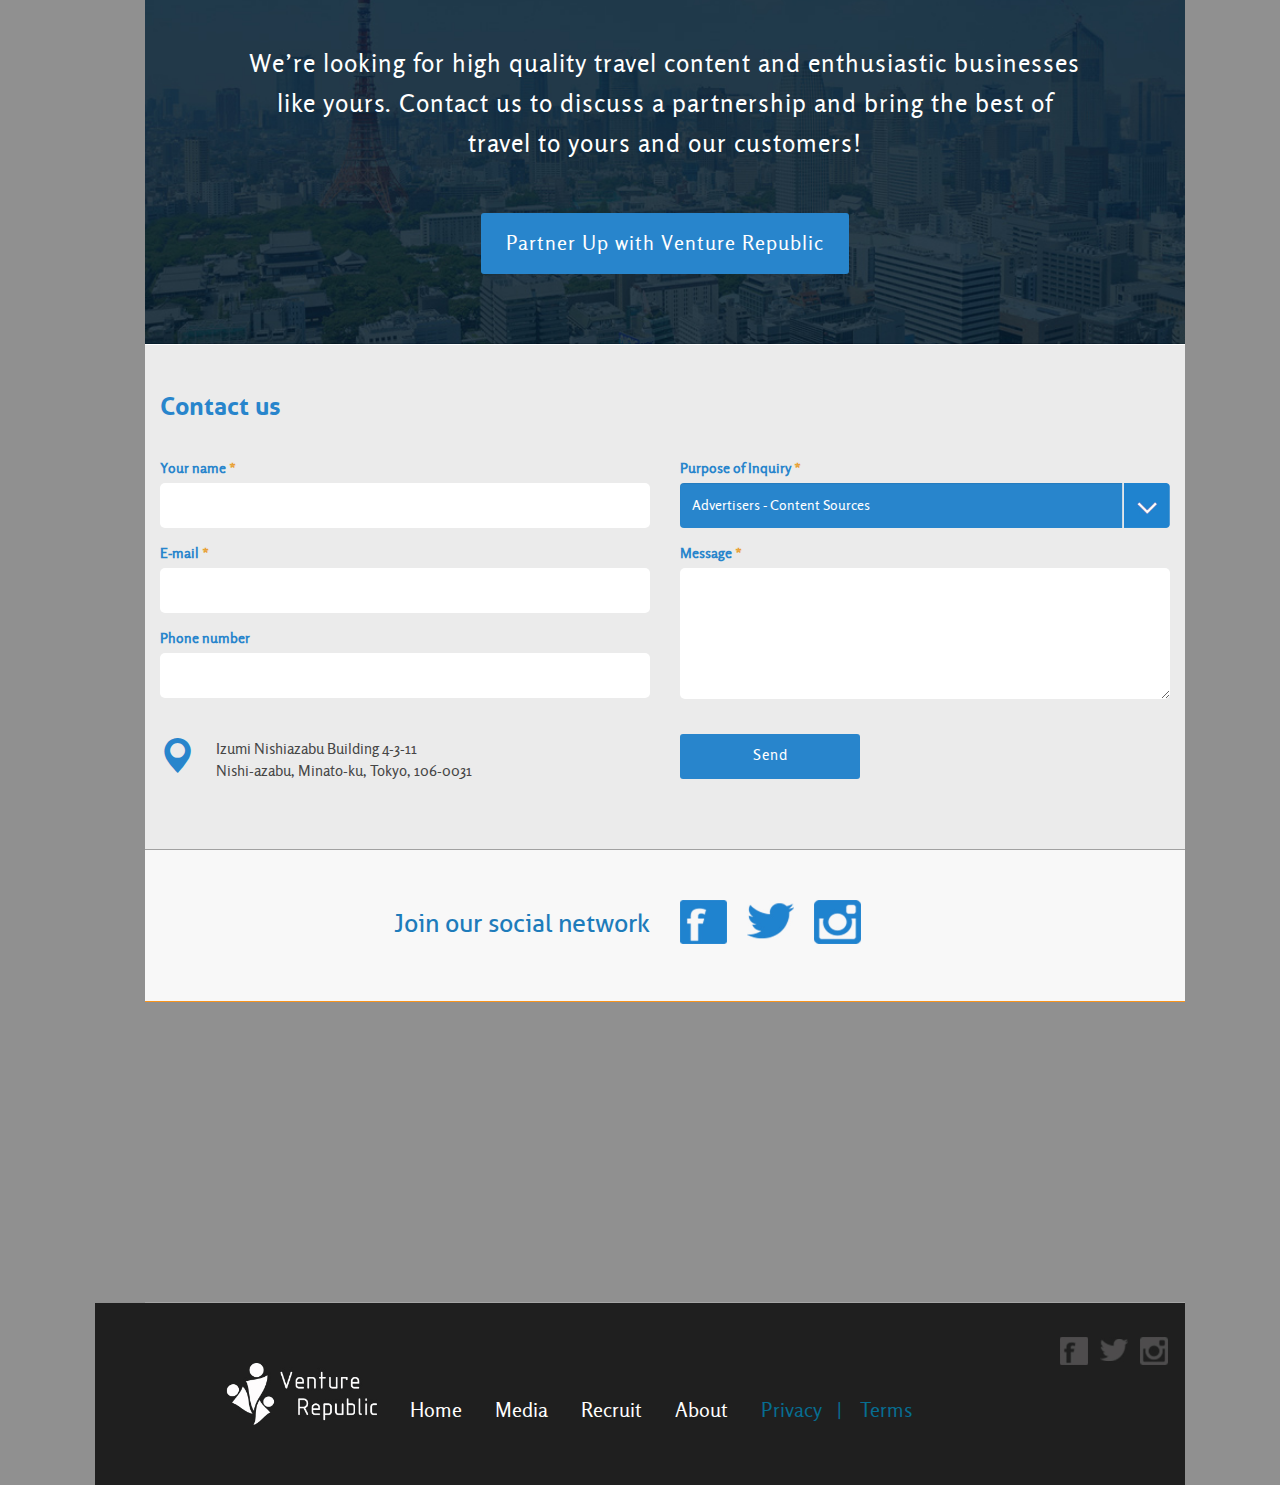
==== commit 16fb9fc6: "Update 16/01" ====
--- a/index.html
+++ b/index.html
@@ -46,7 +46,7 @@
         <a class="grey-logo" href="#top-image">
         <li><img class="img-responsive" src="img/logo-venture-grey.jpg" /></li>
         </a>
-        <div class="popout-menu-wrapper"> <a class="popout-menu-title" href="javascript:void(0)">
+        <div class="popout-menu-wrapper"> <a class="popout-menu-title" href="index.html">
           <li>Home</li>
           </a>
           <ul class="sub-menu home-menu is_page_menu" style="display:none">
@@ -67,7 +67,7 @@
             </a>
           </ul>
         </div>
-        <div class="popout-menu-wrapper"> <a class="popout-menu-title" href="">
+        <div class="popout-menu-wrapper"> <a class="popout-menu-title" href="media.html">
           <li>Media</li>
           </a>
           <ul class="sub-menu media-menu" style="display:none">
@@ -82,7 +82,7 @@
             </a>
           </ul>
         </div>
-        <div class="popout-menu-wrapper"> <a class="popout-menu-title" href="">
+        <div class="popout-menu-wrapper"> <a class="popout-menu-title" href="recruit.html">
           <li>Recruit</li>
           </a>
           <ul class="sub-menu recruit-menu" style="display:none">
@@ -126,19 +126,23 @@
           <div class="right-social-networks"><a href="#" target="_blank"><img src="img/white-fb.png" /></a><a href="#" target="_blank"><img src="img/white-twitter.png" /></a></div>
           <div class="col-md-10 col-md-offset-1 text-center">
             <h3>Find the best deals on travel packages in Japan</h3>
+            
+            
             <div class="row">
               <div class="col-md-4 col-md-offset-2 col-sm-6 text-right center-on-mobile visible"> <a class="btn btn-lg btn-default turquoise-btn">Visit Travel.jp</a> </div>
               <div class="col-md-4 col-sm-6 text-left center-on-mobile visible"> <a class="btn btn-lg btn-default light-blue-btn">Visit app</a> </div>
-              <div class="row-fluid">
+              </div>
+              <div class="row tabiness-wrapper">
                 <div class="col-sm-3 col-sm-offset-2 col-xs-12 center-on-mobile text-right"><img class="tabiness" src="img/travel-jp-tabiness.png" /></div>
                 <div class="col-sm-5 col-xs-12 text-left center-on-mobile">
                   <p>Travel.jp + Tabiness: Japan-Related Travel<br />
                     Information from experienced Travel experts.</p>
                 </div>
-              </div>
+              
               <div class="col-md-10 col-md-offset-1 text-center visible"> <a class="btn btn-lg btn-default turquoise-btn">Visit Tabiness</a> </div>
             </div>
           </div>
+          
         </div>
         
         <!-- Tab  2 -->
@@ -151,16 +155,16 @@
           </div>
           <div class="col-md-12 visible text-center"> <a class="btn btn-lg btn-default turquoise-btn">Visit Hotel.jp</a> </div>
           <div class="col-md-3 col-md-offset-3 col-sm-6 text-right visible center-on-mobile"> <a class="btn btn-lg btn-default light-blue-btn">App Store</a> </div>
-          <div class="col-md-3 col-sm-6 text-left center-on-mobile"> <a class="btn btn-lg btn-default light-blue-btn">Google Play</a> </div>
+          <div class="col-md-3 col-sm-6 text-left center-on-mobile visible"> <a class="btn btn-lg btn-default light-blue-btn">Google Play</a> </div>
         </div>
       </div>
       
       <!-- Map 1 / Japan -->
-      <div class="row relative map" data-bottom-top="background-position:0% 0%" data-center="background-position:50% 0%" data-top-bottom="background-position:100% 0%"> <img data-bottom-top="opacity:1;" data-center="opacity:0.5" class="img-responsive" src="img/global-initiative-map-no-japan.png" />
+      <div class="row relative map" data-bottom-top="background-position:0% 0%" data-center="background-position:50% 0%" data-top-bottom="background-position:100% 0%"> <img data-bottom-top="opacity:1;" data-100-bottom="opacity:0.2" class="img-responsive" src="img/global-initiative-map-no-japan.png" />
         <div class="blue-ribbon">
           <h3>Japan</h3>
         </div>
-        <div class="japan-map" style="position:absolute; top:0; z-index:888"><img class="img-responsive" src="img/collaboration-map-japan.png"></div>
+        <div class="japan-only-map"><img class="img-responsive" src="img/collaboration-map-japan.png"></div>
       </div>
       <!-- Investments -->
       <div class="row relative investment"> <a class="active-tab" rel="the-list" href="#">
@@ -200,15 +204,15 @@
       </div>
       <!-- Map 2 / World -->
       <div class="row relative map" data-bottom-top="background-position:0% 0%" data-center="background-position:50% 0%" data-top-bottom="background-position:100% 0%">
-        <div class="maps-wrapper" data-bottom-top="opacity:1" data-center="opacity:0.5;">
+        <div class="maps-wrapper" data-bottom-top="opacity:1" data-100-bottom="opacity:0.2;">
           <div id="the-list-map"><img class="img-responsive" src="img/collaboration-map-no-japan.png" /></div>
           <div id="other-map" style="display:none"><img class="img-responsive" src="img/collaboration-map-flocations-no-japan.png" /></div>
         </div>
         <div class="blue-ribbon">
           <h3>Collaborations</h3>
         </div>
-        <div class="japan-map" style="position:absolute; top:0; z-index:888"><img class="img-responsive" src="img/collaboration-map-no-africa.png"></div>
-        <div class="asia-map" style="display:none; position:absolute; top:0; z-index:888"><img class="img-responsive" src="img/collaboration-map-asia.png"></div>
+        <div class="japan-map"><img class="img-responsive" src="img/collaboration-map-no-africa.png"></div>
+        <div class="asia-map"><img class="img-responsive" src="img/collaboration-map-asia.png"></div>
       </div>
       
       <!-- Statistics -->
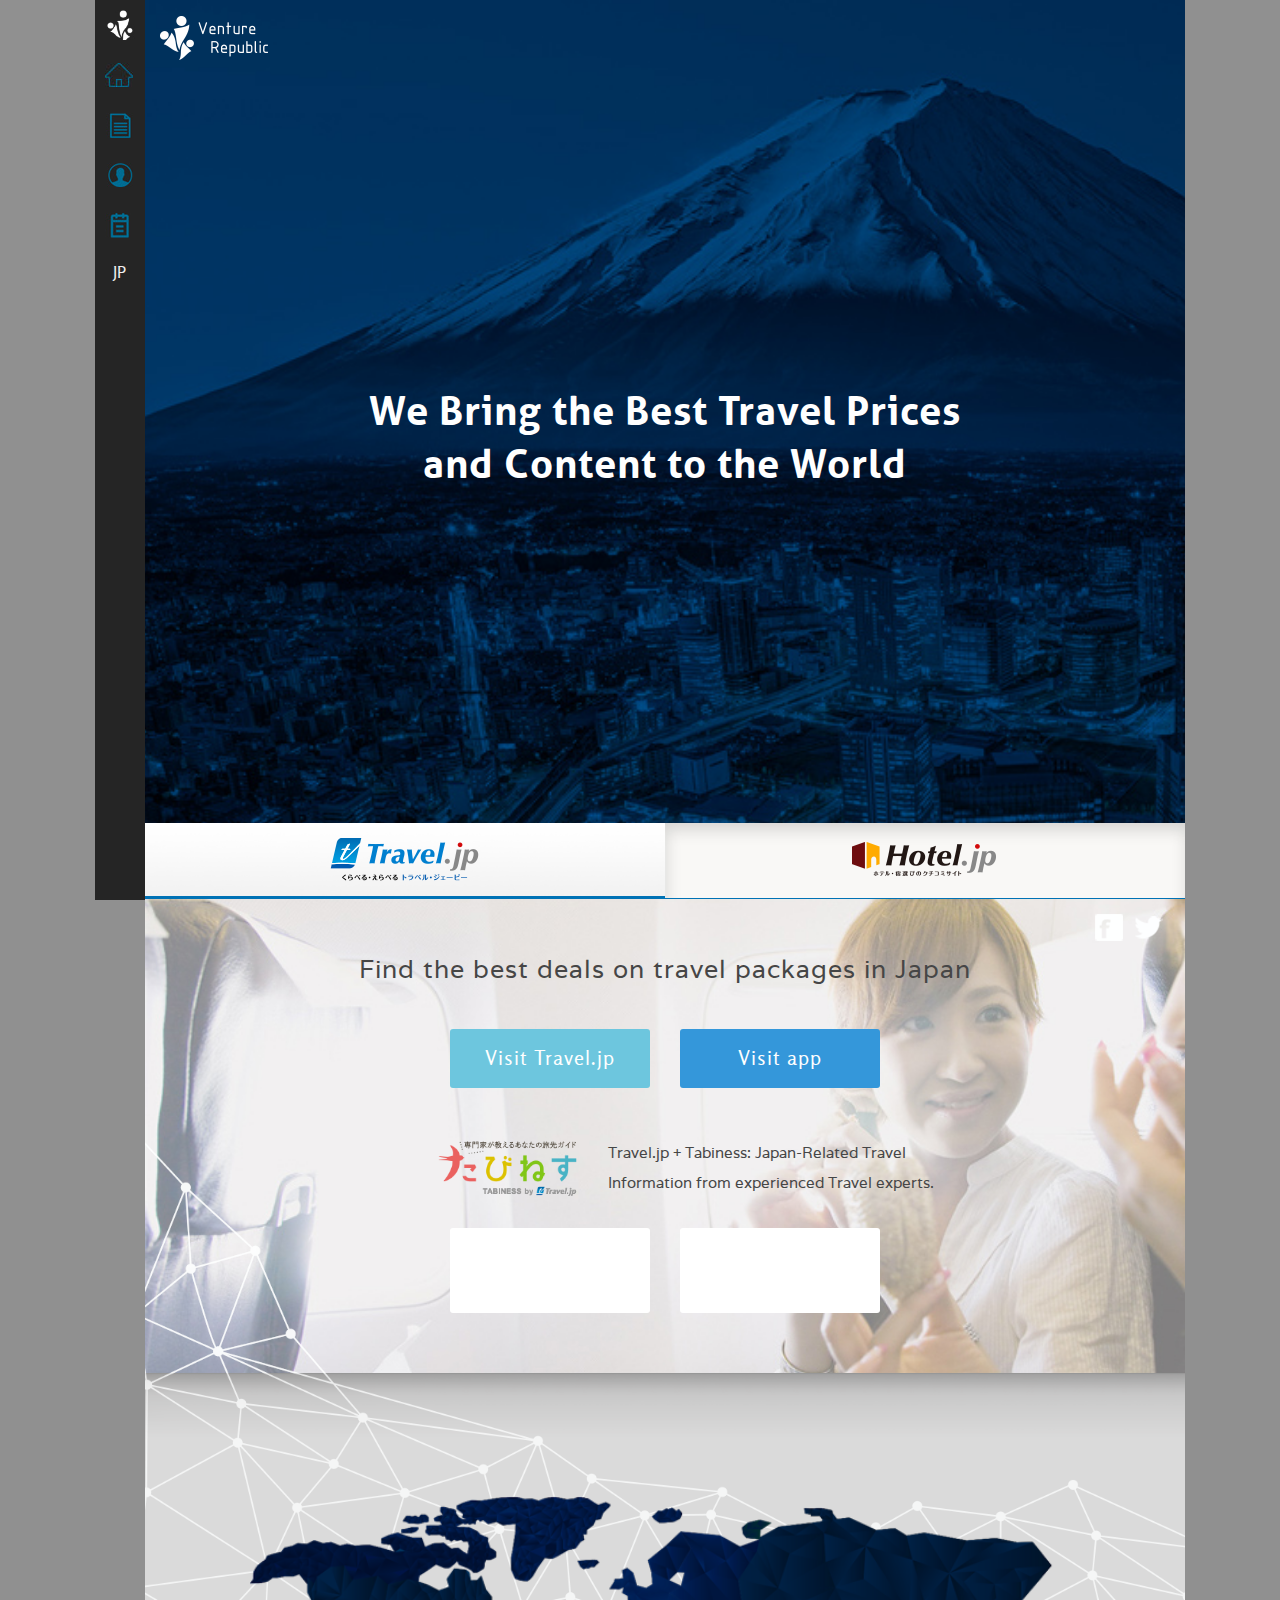
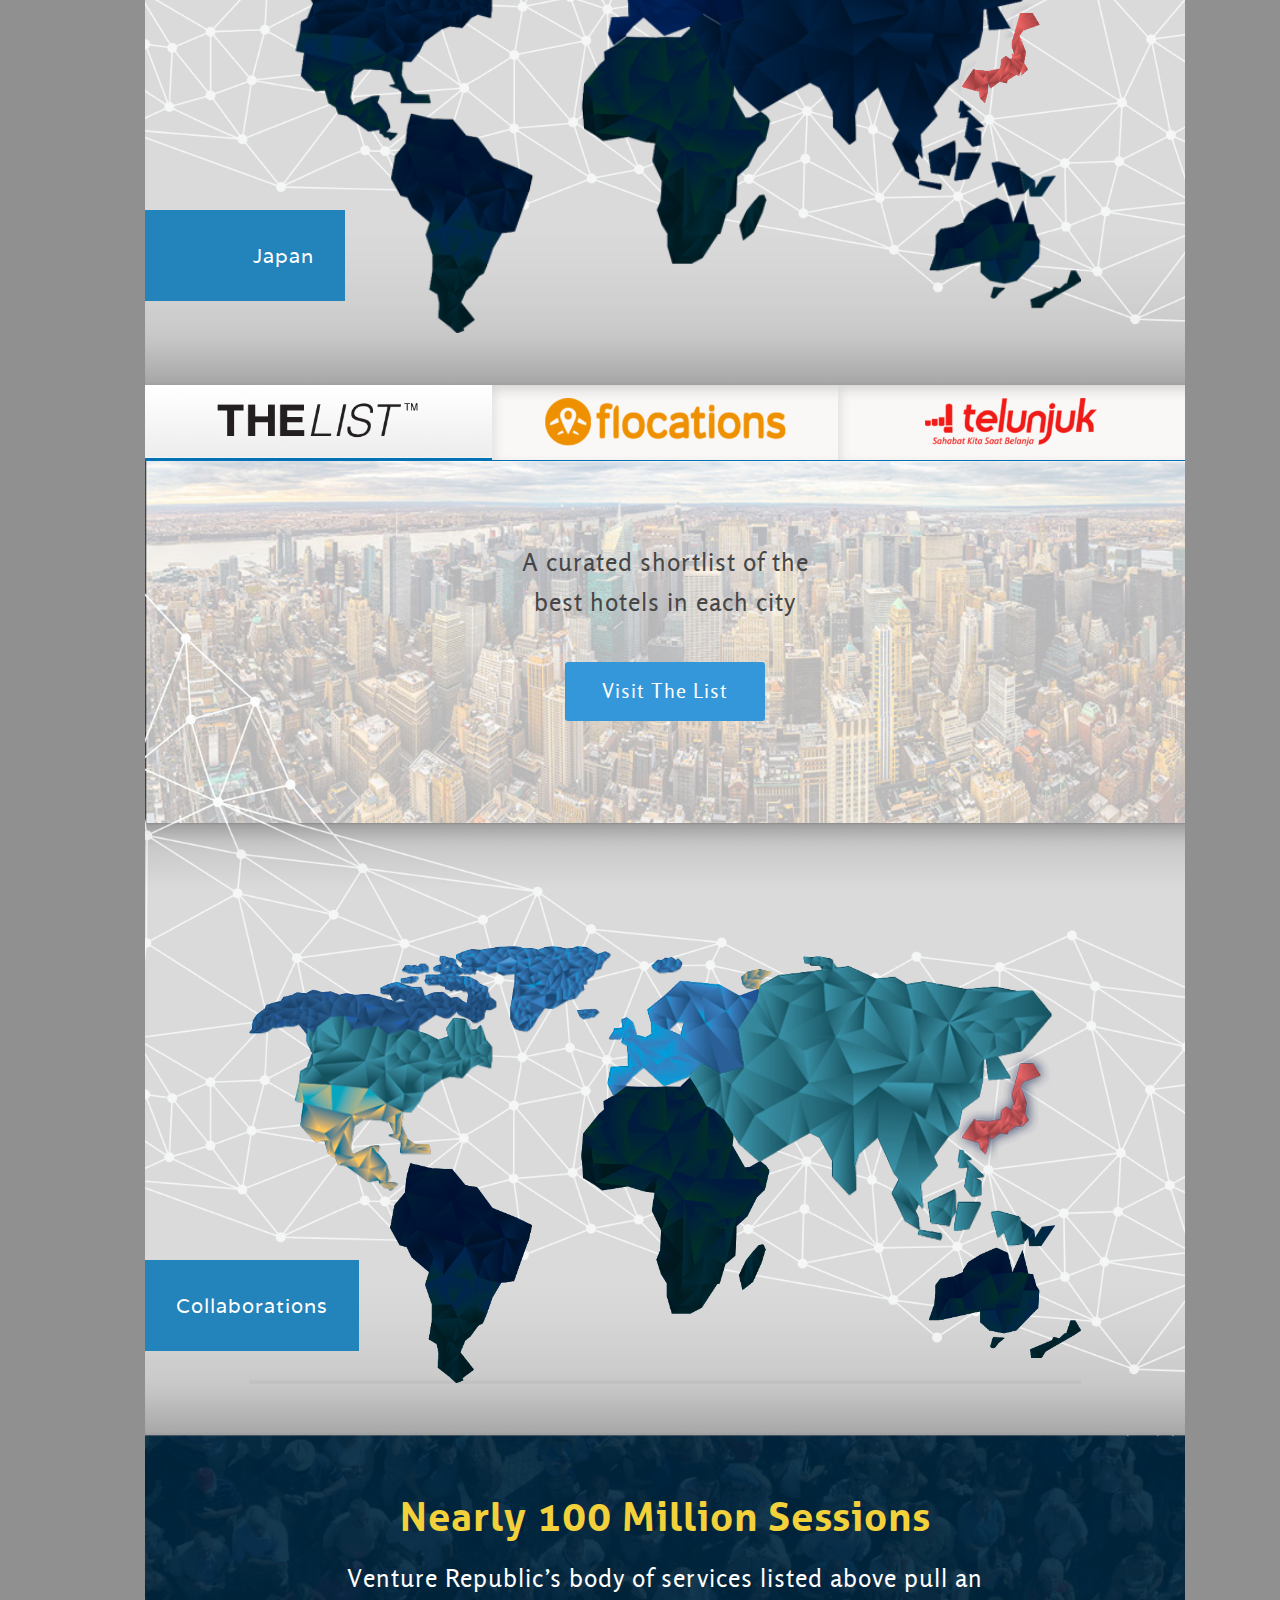
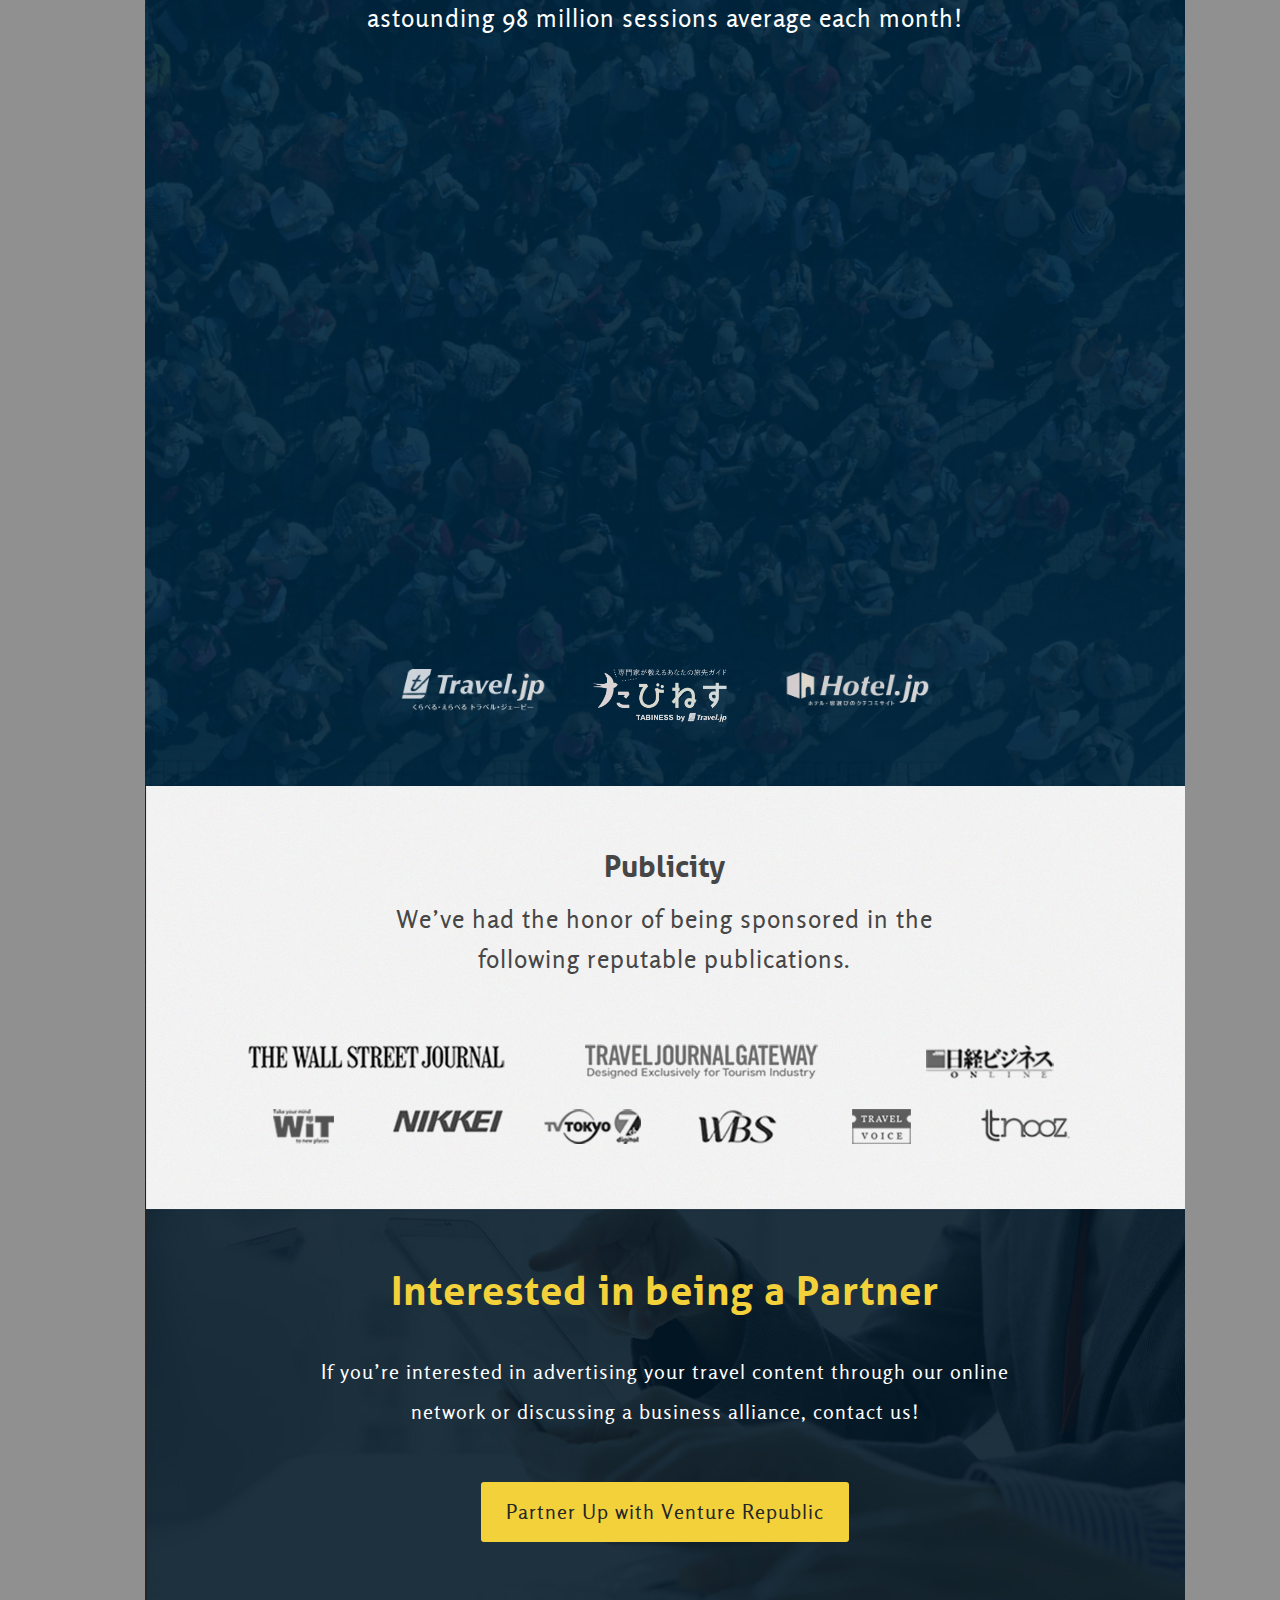
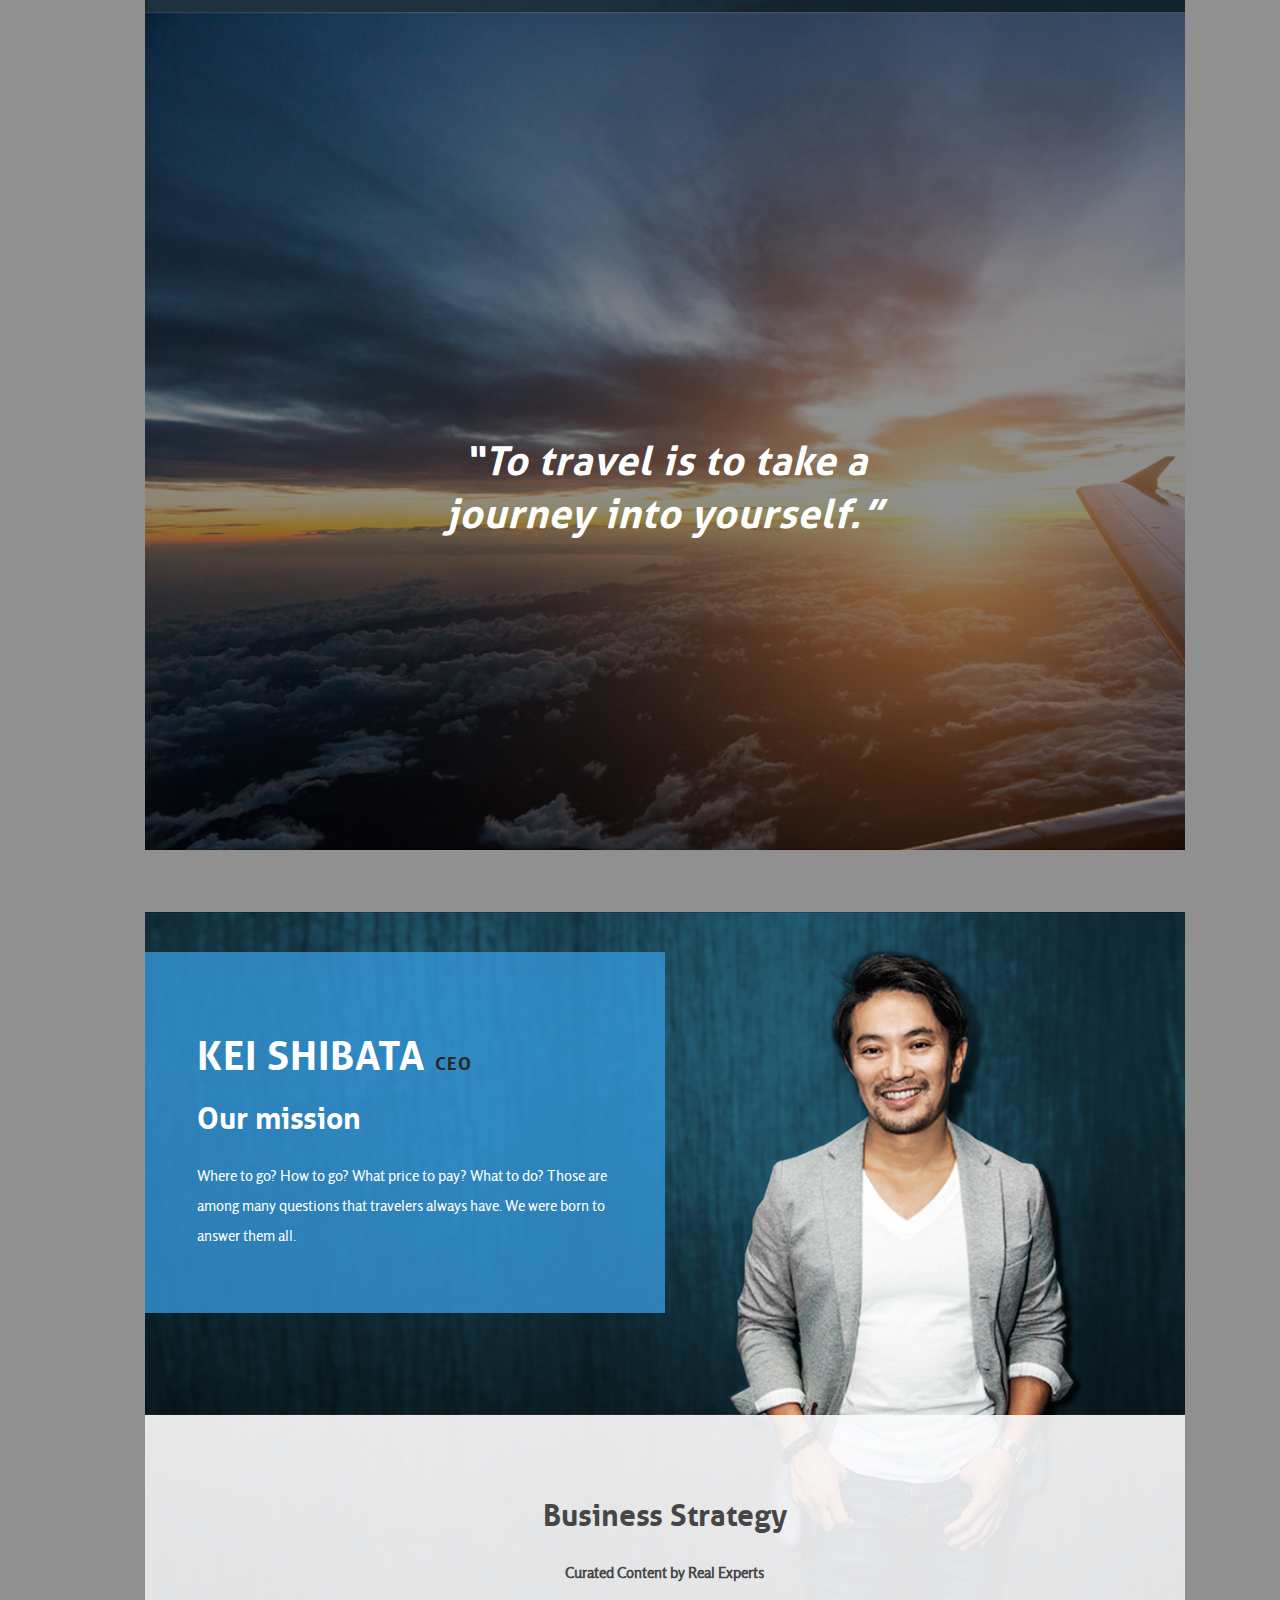
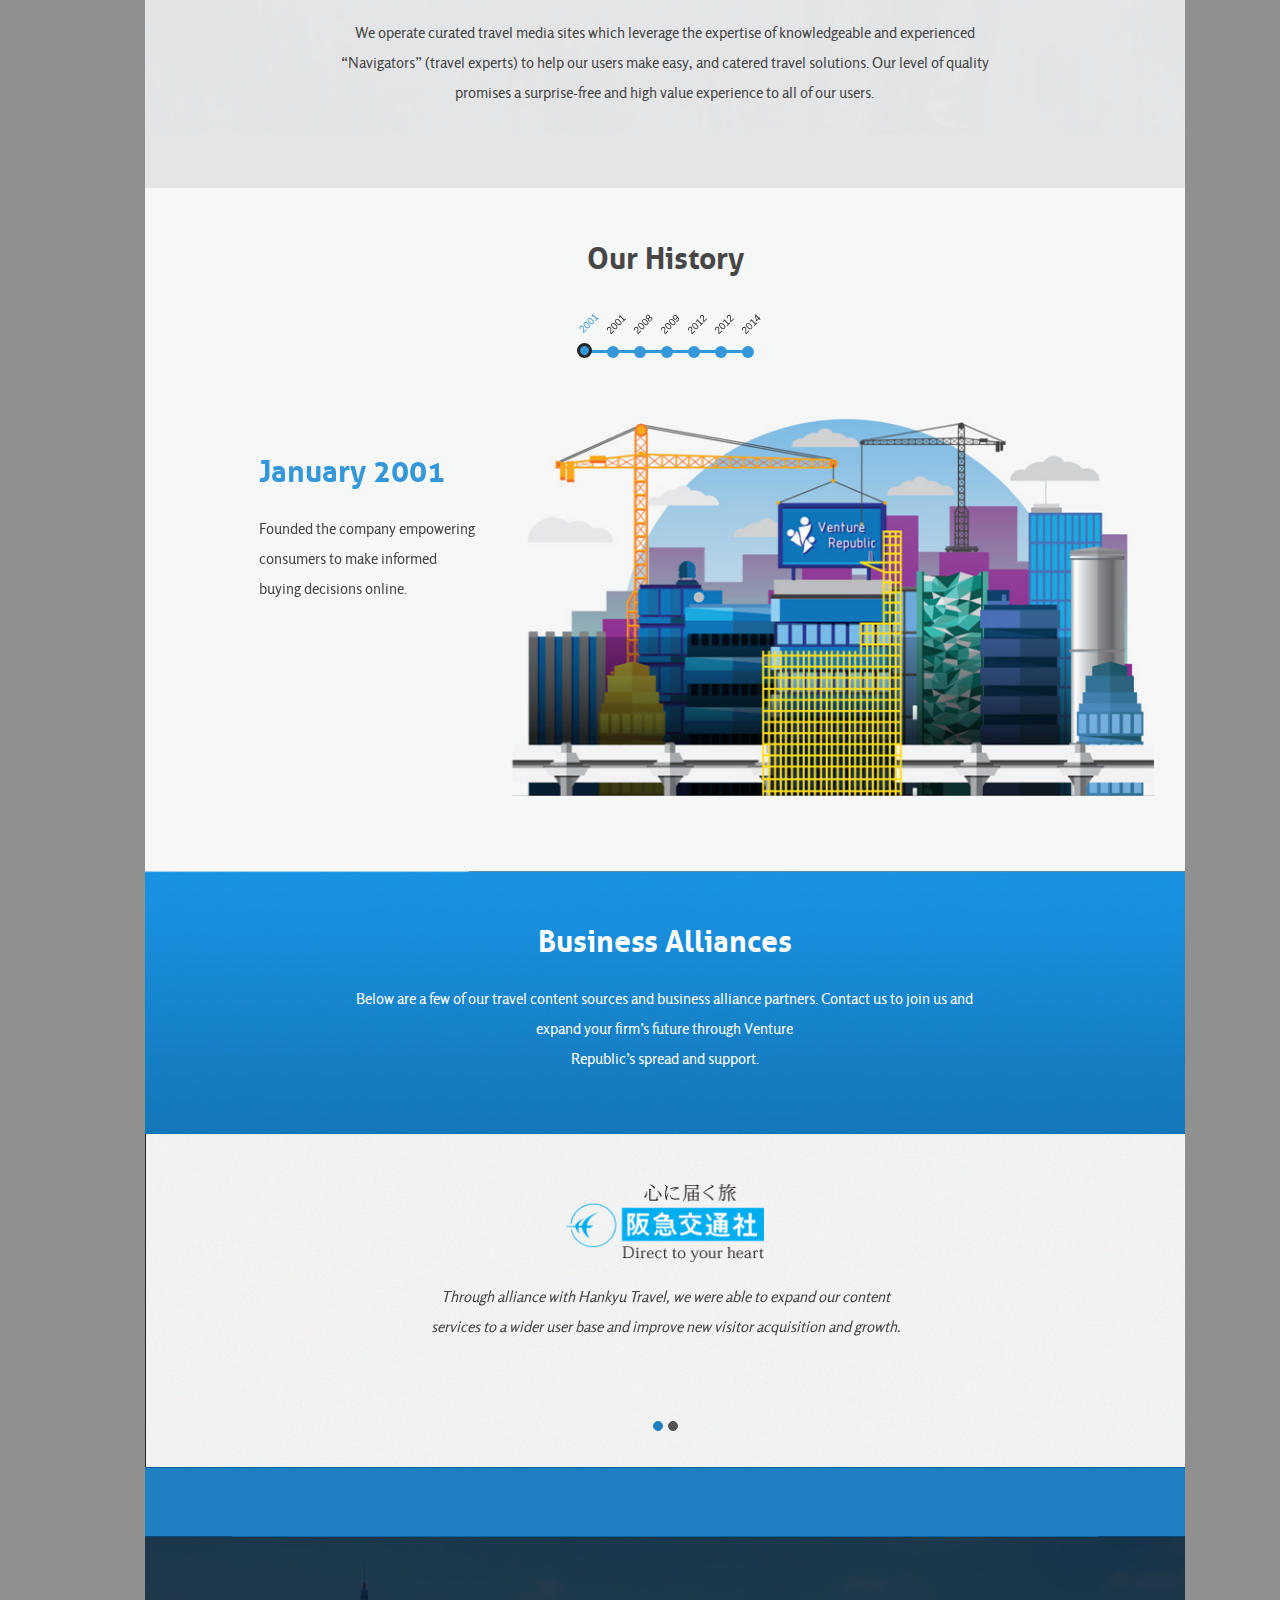
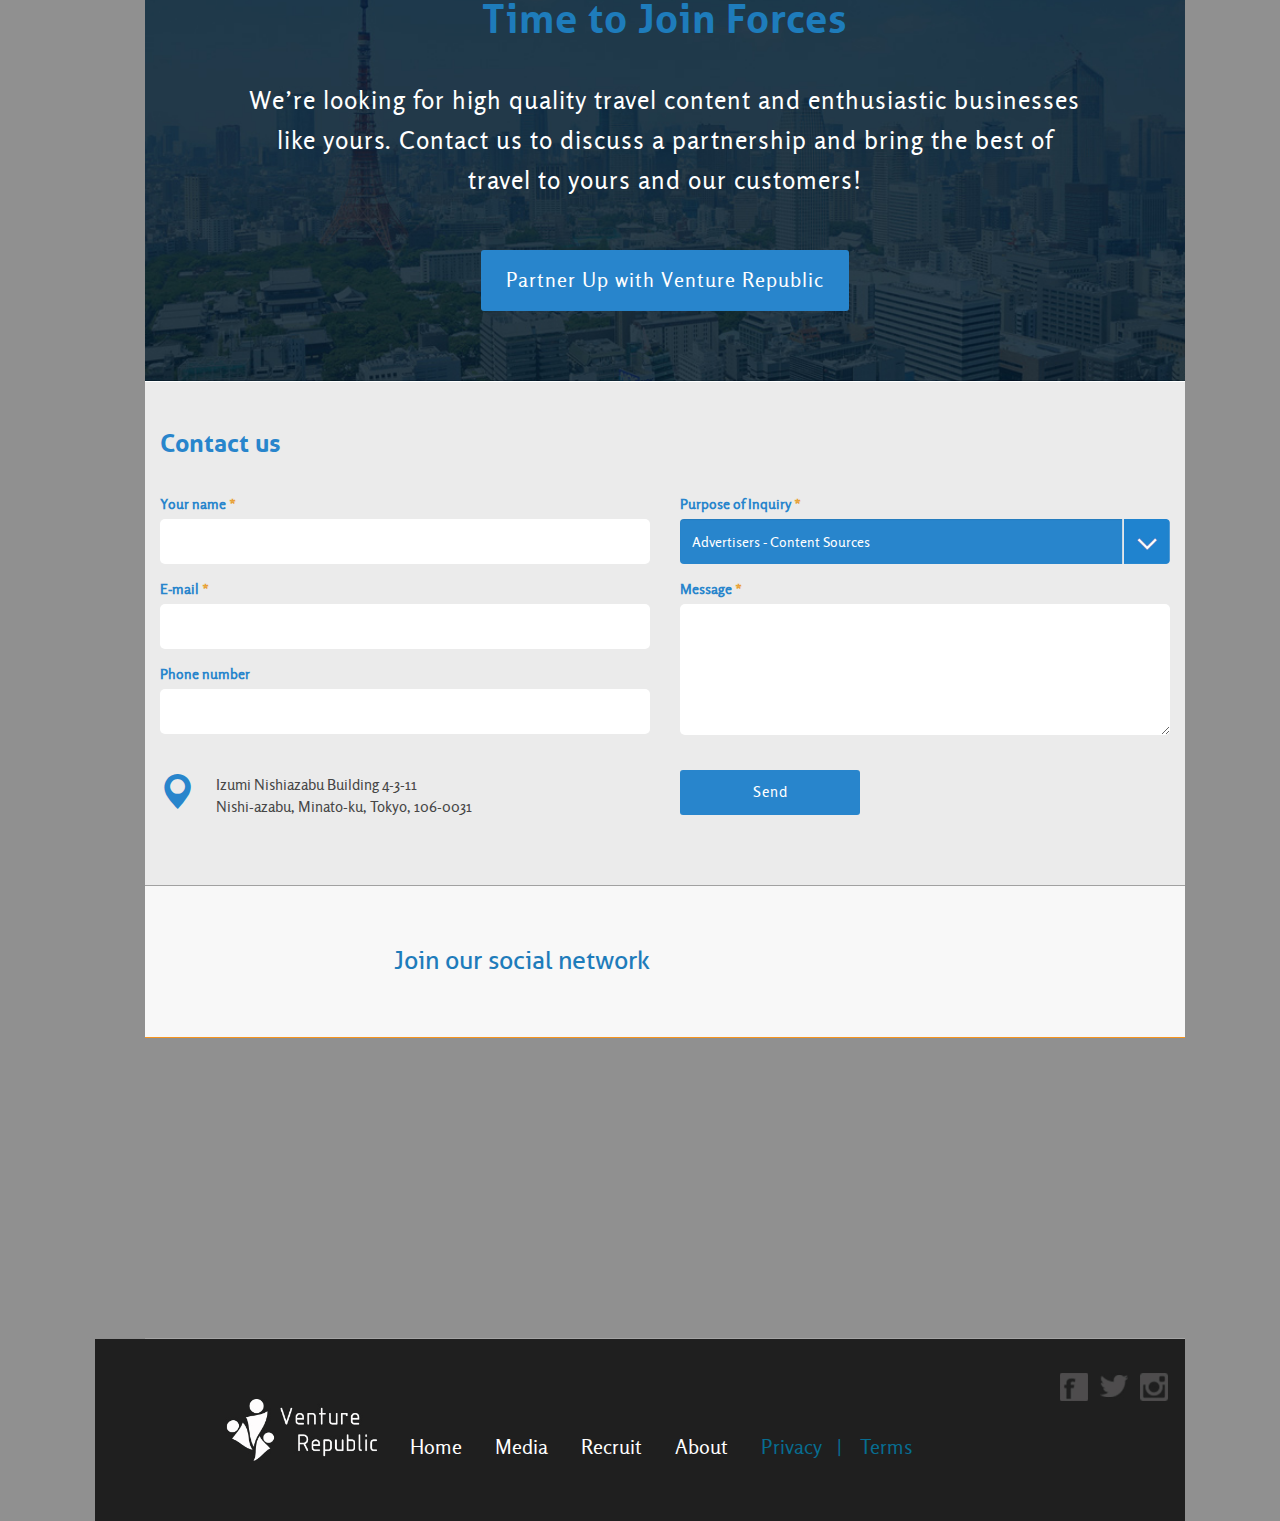
==== commit 5bd11a93: "Wordpress" ====
--- a/index.html
+++ b/index.html
@@ -126,24 +126,23 @@
           <div class="right-social-networks"><a href="#" target="_blank"><img src="img/white-fb.png" /></a><a href="#" target="_blank"><img src="img/white-twitter.png" /></a></div>
           <div class="col-md-10 col-md-offset-1 text-center">
             <h3>Find the best deals on travel packages in Japan</h3>
-            
-            
             <div class="row">
               <div class="col-md-4 col-md-offset-2 col-sm-6 text-right center-on-mobile visible"> <a class="btn btn-lg btn-default turquoise-btn">Visit Travel.jp</a> </div>
               <div class="col-md-4 col-sm-6 text-left center-on-mobile visible"> <a class="btn btn-lg btn-default light-blue-btn">Visit app</a> </div>
-              </div>
-              <div class="row tabiness-wrapper">
-                <div class="col-sm-3 col-sm-offset-2 col-xs-12 center-on-mobile text-right"><img class="tabiness" src="img/travel-jp-tabiness.png" /></div>
-                <div class="col-sm-5 col-xs-12 text-left center-on-mobile">
-                  <p>Travel.jp + Tabiness: Japan-Related Travel<br />
-                    Information from experienced Travel experts.</p>
-                </div>
-              
-              <div class="col-md-10 col-md-offset-1 text-center visible"> <a class="btn btn-lg btn-default turquoise-btn">Visit Tabiness</a> </div>
-            </div>
-          </div>
-          
-        </div>
+            </div>
+            <div class="row tabiness-wrapper">
+              <div class="col-sm-3 col-sm-offset-2 col-xs-12 center-on-mobile text-right"><img class="tabiness" src="img/travel-jp-tabiness.png" /></div>
+              <div class="col-sm-5 col-xs-12 text-left center-on-mobile">
+                <p>Travel.jp + Tabiness: Japan-Related Travel<br />
+                  Information from experienced Travel experts.</p>
+              </div>
+              </div>
+              <div class="row">
+                <div class="col-md-4 col-md-offset-2 col-sm-6 text-right center-on-mobile visible"> <a class="btn btn-lg btn-default dark-yellow-btn">Visit Tabiness<span>IN JAPANESE</span></a> </div>
+                <div class="col-md-4 col-sm-6 text-left center-on-mobile visible"> <a class="btn btn-lg btn-default dark-yellow-btn">Visit Tabiness<span>IN ENGLISH</span></a> </div>
+              </div>
+            </div>
+          </div>
         
         <!-- Tab  2 -->
         <div id="hotel-jp" class="row" style="display:none;">
@@ -160,7 +159,7 @@
       </div>
       
       <!-- Map 1 / Japan -->
-      <div class="row relative map" data-bottom-top="background-position:0% 0%" data-center="background-position:50% 0%" data-top-bottom="background-position:100% 0%"> <img data-bottom-top="opacity:1;" data-100-bottom="opacity:0.2" class="img-responsive" src="img/global-initiative-map-no-japan.png" />
+      <div class="row relative map" data-bottom-top="background-position:0% 0%" data-center="background-position:50% 0%" data-top-bottom="background-position:100% 0%"> <img data-bottom-top="opacity:1;" data-bottom="opacity:0.2" class="img-responsive" src="img/global-initiative-map-no-japan.png" />
         <div class="blue-ribbon">
           <h3>Japan</h3>
         </div>
@@ -204,7 +203,7 @@
       </div>
       <!-- Map 2 / World -->
       <div class="row relative map" data-bottom-top="background-position:0% 0%" data-center="background-position:50% 0%" data-top-bottom="background-position:100% 0%">
-        <div class="maps-wrapper" data-bottom-top="opacity:1" data-100-bottom="opacity:0.2;">
+        <div class="maps-wrapper" data-bottom-top="opacity:1" data-bottom="opacity:0.2;">
           <div id="the-list-map"><img class="img-responsive" src="img/collaboration-map-no-japan.png" /></div>
           <div id="other-map" style="display:none"><img class="img-responsive" src="img/collaboration-map-flocations-no-japan.png" /></div>
         </div>
@@ -318,7 +317,7 @@
               <li data-target="#carousel-example-generic" data-slide-to="3"><span>2009</span></li>
               <li data-target="#carousel-example-generic" data-slide-to="4"><span>2012</span></li>
               <li data-target="#carousel-example-generic" data-slide-to="5"><span>2012</span></li>
-              <li data-target="#carousel-example-generic" data-slide-to="6"><span>2013</span></li>
+              <li data-target="#carousel-example-generic" data-slide-to="6"><span>2014</span></li>
             </ol>
             
             <!-- Wrapper for slides -->
@@ -373,10 +372,10 @@
               </div>
               <div class="item">
                 <div class="col-md-3 col-md-offset-1">
-                  <h2> August 2013 </h2>
-                  <p>Renewed the Company by spin-out.</p>
-                </div>
-                <div class="col-md-8"><img class="img-responsive" src="img/construction-7.jpg" /></div>
+                  <h2> March 2014 </h2>
+                  <p>Launched Travel.jp Tabiness (in English) for travelers visiting Japan.</p>
+                </div>
+                <div class="col-md-8"><img class="img-responsive" src="img/history_2014.jpg" /></div>
               </div>
             </div>
           </div>
@@ -481,13 +480,14 @@
         Join our social network
         </h1>
       </div>
-      <div class="col-sm-6 text-left center-on-mobile"> <a href="#" target="_blank"><img src="img/blue-fb.jpg" /></a><a href="#" target="_blank"><img src="img/blue-twitter.jpg" /></a><a href="#" target="_blank"><img src="img/blue-insta.jpg" /></a> </div>
+      <div class="col-sm-6 text-left center-on-mobile"> <a href="#" class="fb-icon" target="_blank"></a> <a href="#" class="twitter-icon" target="_blank"></a> <a href="#" class="insta-icon" target="_blank"></a> </div>
     </div>
     
     <!-- Map -->
-    <div id="map" class="row">
-      <iframe width="100%" height="300px" src="http://api.tiles.mapbox.com/v4/vr.kca37a5p.html?access_token=pk.eyJ1IjoidnIiLCJhIjoiSElUV2J0ayJ9.FgAQ_S6-ic0k72d7heqhNg#17/35.65580/139.72338"></iframe>
-    </div>
+    <div id="map" class="row"> <a target="_blank" href="https://www.google.co.jp/maps/place/〒106-0031+Tōkyō-to,+Minato-ku,+Nishiazabu,+4+Chome−3−11+西麻布幸田ビル泉西麻布ビル/@35.6578435,139.7233975,17z/data=!3m1!4b1!4m2!3m1!1s0x60188b704f2e5d9d:0x6fb185ca69b6db99">
+      <div class="overlay" onClick="style.pointerEvents='none'"></div>
+      <iframe width="100%" height="300px" src="http://api.tiles.mapbox.com/v4/vr.kca37a5p.html?access_token=pk.eyJ1IjoidnIiLCJhIjoiSElUV2J0ayJ9.FgAQ_S6-ic0k72d7heqhNg#17/35.65580/139.72338/attribution,zoompan,zoomwheel,geocoder,share.html"></iframe>
+      </a> </div>
   </div>
 </div>
 <footer class="relative">
